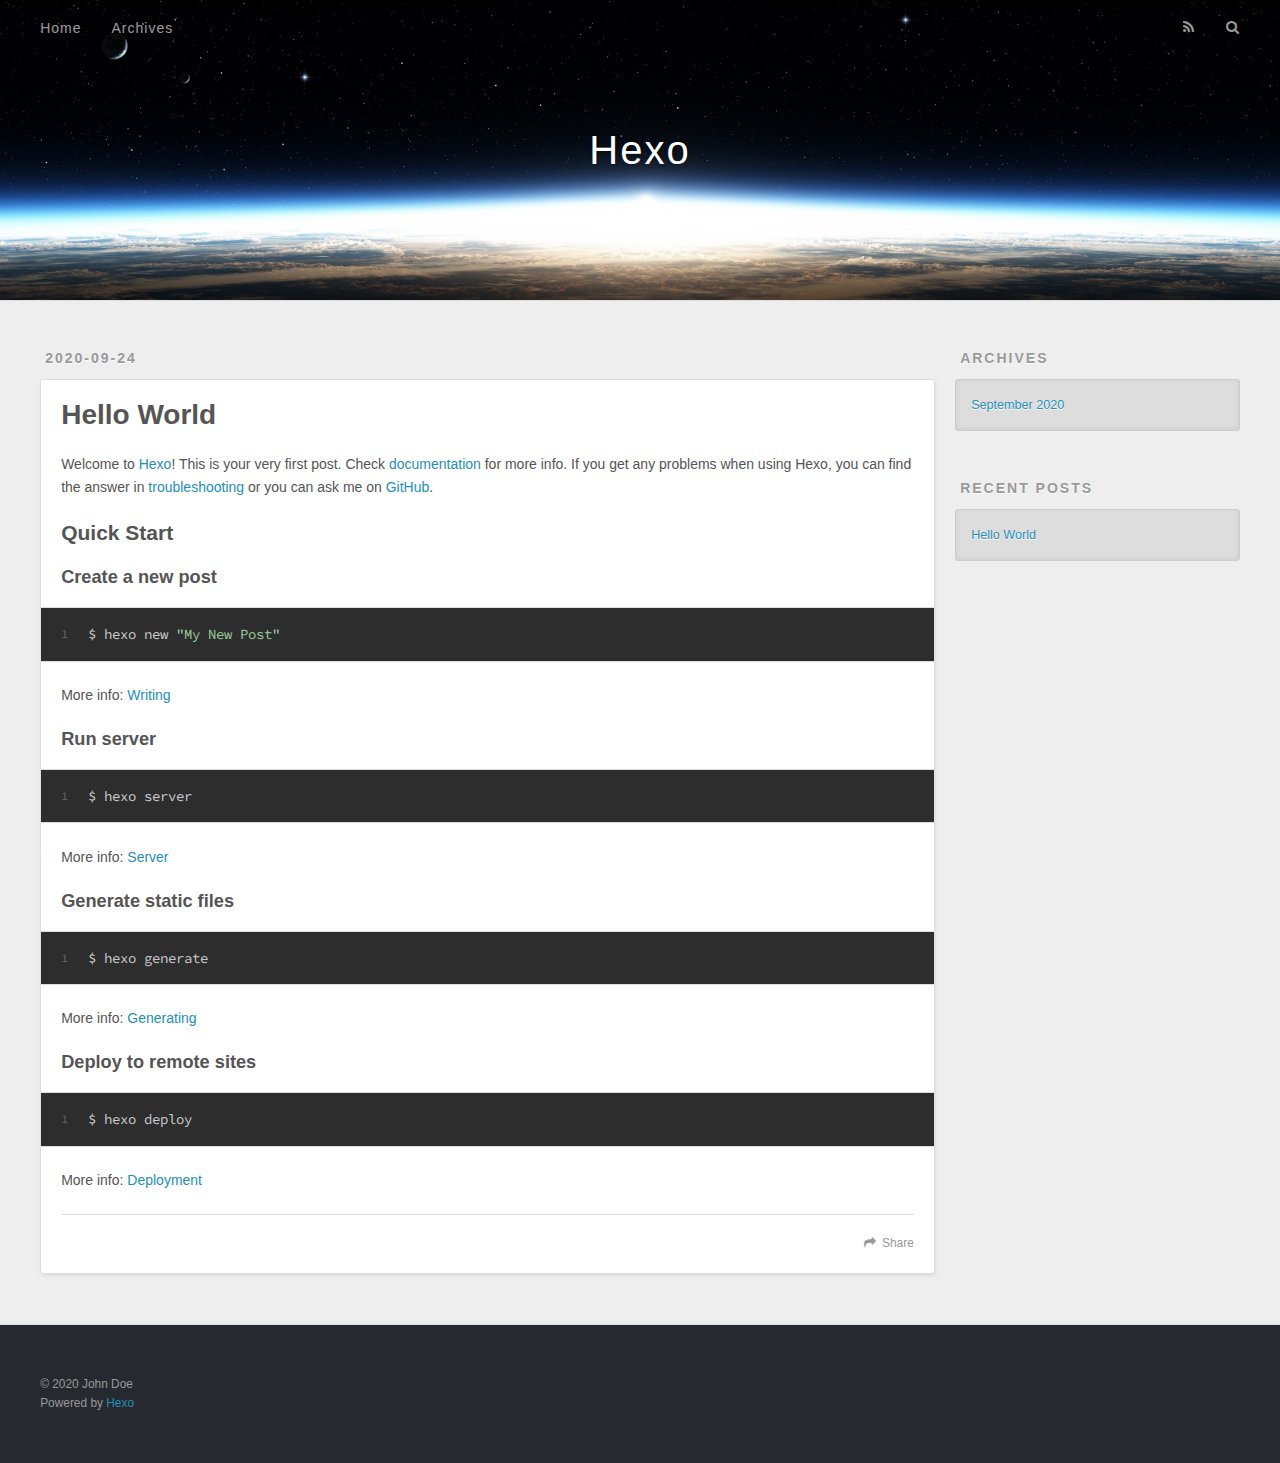
==== index.html @ 174523c9 "Site updated: 2020-09-26 10:59:19" ====
<!DOCTYPE html>
<html>
<head>
  <meta charset="utf-8">
  

  
  <title>Hexo</title>
  <meta name="viewport" content="width=device-width, initial-scale=1, maximum-scale=1">
  <meta property="og:type" content="website">
<meta property="og:title" content="Hexo">
<meta property="og:url" content="http://example.com/index.html">
<meta property="og:site_name" content="Hexo">
<meta property="og:locale" content="en_US">
<meta property="article:author" content="John Doe">
<meta name="twitter:card" content="summary">
  
    <link rel="alternate" href="/atom.xml" title="Hexo" type="application/atom+xml">
  
  
    <link rel="icon" href="/favicon.png">
  
  
    <link href="//fonts.googleapis.com/css?family=Source+Code+Pro" rel="stylesheet" type="text/css">
  
  
<link rel="stylesheet" href="/css/style.css">

<meta name="generator" content="Hexo 5.2.0"></head>

<body>
  <div id="container">
    <div id="wrap">
      <header id="header">
  <div id="banner"></div>
  <div id="header-outer" class="outer">
    <div id="header-title" class="inner">
      <h1 id="logo-wrap">
        <a href="/" id="logo">Hexo</a>
      </h1>
      
    </div>
    <div id="header-inner" class="inner">
      <nav id="main-nav">
        <a id="main-nav-toggle" class="nav-icon"></a>
        
          <a class="main-nav-link" href="/">Home</a>
        
          <a class="main-nav-link" href="/archives">Archives</a>
        
      </nav>
      <nav id="sub-nav">
        
          <a id="nav-rss-link" class="nav-icon" href="/atom.xml" title="RSS Feed"></a>
        
        <a id="nav-search-btn" class="nav-icon" title="Search"></a>
      </nav>
      <div id="search-form-wrap">
        <form action="//google.com/search" method="get" accept-charset="UTF-8" class="search-form"><input type="search" name="q" class="search-form-input" placeholder="Search"><button type="submit" class="search-form-submit">&#xF002;</button><input type="hidden" name="sitesearch" value="http://example.com"></form>
      </div>
    </div>
  </div>
</header>
      <div class="outer">
        <section id="main">
  
    <article id="post-hello-world" class="article article-type-post" itemscope itemprop="blogPost">
  <div class="article-meta">
    <a href="/2020/09/24/hello-world/" class="article-date">
  <time datetime="2020-09-24T14:03:22.562Z" itemprop="datePublished">2020-09-24</time>
</a>
    
  </div>
  <div class="article-inner">
    
    
      <header class="article-header">
        
  
    <h1 itemprop="name">
      <a class="article-title" href="/2020/09/24/hello-world/">Hello World</a>
    </h1>
  

      </header>
    
    <div class="article-entry" itemprop="articleBody">
      
        <p>Welcome to <a target="_blank" rel="noopener" href="https://hexo.io/">Hexo</a>! This is your very first post. Check <a target="_blank" rel="noopener" href="https://hexo.io/docs/">documentation</a> for more info. If you get any problems when using Hexo, you can find the answer in <a target="_blank" rel="noopener" href="https://hexo.io/docs/troubleshooting.html">troubleshooting</a> or you can ask me on <a target="_blank" rel="noopener" href="https://github.com/hexojs/hexo/issues">GitHub</a>.</p>
<h2 id="Quick-Start"><a href="#Quick-Start" class="headerlink" title="Quick Start"></a>Quick Start</h2><h3 id="Create-a-new-post"><a href="#Create-a-new-post" class="headerlink" title="Create a new post"></a>Create a new post</h3><figure class="highlight bash"><table><tr><td class="gutter"><pre><span class="line">1</span><br></pre></td><td class="code"><pre><span class="line">$ hexo new <span class="string">&quot;My New Post&quot;</span></span><br></pre></td></tr></table></figure>

<p>More info: <a target="_blank" rel="noopener" href="https://hexo.io/docs/writing.html">Writing</a></p>
<h3 id="Run-server"><a href="#Run-server" class="headerlink" title="Run server"></a>Run server</h3><figure class="highlight bash"><table><tr><td class="gutter"><pre><span class="line">1</span><br></pre></td><td class="code"><pre><span class="line">$ hexo server</span><br></pre></td></tr></table></figure>

<p>More info: <a target="_blank" rel="noopener" href="https://hexo.io/docs/server.html">Server</a></p>
<h3 id="Generate-static-files"><a href="#Generate-static-files" class="headerlink" title="Generate static files"></a>Generate static files</h3><figure class="highlight bash"><table><tr><td class="gutter"><pre><span class="line">1</span><br></pre></td><td class="code"><pre><span class="line">$ hexo generate</span><br></pre></td></tr></table></figure>

<p>More info: <a target="_blank" rel="noopener" href="https://hexo.io/docs/generating.html">Generating</a></p>
<h3 id="Deploy-to-remote-sites"><a href="#Deploy-to-remote-sites" class="headerlink" title="Deploy to remote sites"></a>Deploy to remote sites</h3><figure class="highlight bash"><table><tr><td class="gutter"><pre><span class="line">1</span><br></pre></td><td class="code"><pre><span class="line">$ hexo deploy</span><br></pre></td></tr></table></figure>

<p>More info: <a target="_blank" rel="noopener" href="https://hexo.io/docs/one-command-deployment.html">Deployment</a></p>

      
    </div>
    <footer class="article-footer">
      <a data-url="http://example.com/2020/09/24/hello-world/" data-id="ckfgw5ecb0000yi2o31gf61xn" class="article-share-link">Share</a>
      
      
    </footer>
  </div>
  
</article>


  


</section>
        
          <aside id="sidebar">
  
    

  
    

  
    
  
    
  <div class="widget-wrap">
    <h3 class="widget-title">Archives</h3>
    <div class="widget">
      <ul class="archive-list"><li class="archive-list-item"><a class="archive-list-link" href="/archives/2020/09/">September 2020</a></li></ul>
    </div>
  </div>


  
    
  <div class="widget-wrap">
    <h3 class="widget-title">Recent Posts</h3>
    <div class="widget">
      <ul>
        
          <li>
            <a href="/2020/09/24/hello-world/">Hello World</a>
          </li>
        
      </ul>
    </div>
  </div>

  
</aside>
        
      </div>
      <footer id="footer">
  
  <div class="outer">
    <div id="footer-info" class="inner">
      &copy; 2020 John Doe<br>
      Powered by <a href="http://hexo.io/" target="_blank">Hexo</a>
    </div>
  </div>
</footer>
    </div>
    <nav id="mobile-nav">
  
    <a href="/" class="mobile-nav-link">Home</a>
  
    <a href="/archives" class="mobile-nav-link">Archives</a>
  
</nav>
    

<script src="//ajax.googleapis.com/ajax/libs/jquery/2.0.3/jquery.min.js"></script>


  
<link rel="stylesheet" href="/fancybox/jquery.fancybox.css">

  
<script src="/fancybox/jquery.fancybox.pack.js"></script>




<script src="/js/script.js"></script>




  </div>
</body>
</html>
---- css/style.css ----
body {
  width: 100%;
}
body:before,
body:after {
  content: "";
  display: table;
}
body:after {
  clear: both;
}
html,
body,
div,
span,
applet,
object,
iframe,
h1,
h2,
h3,
h4,
h5,
h6,
p,
blockquote,
pre,
a,
abbr,
acronym,
address,
big,
cite,
code,
del,
dfn,
em,
img,
ins,
kbd,
q,
s,
samp,
small,
strike,
strong,
sub,
sup,
tt,
var,
dl,
dt,
dd,
ol,
ul,
li,
fieldset,
form,
label,
legend,
table,
caption,
tbody,
tfoot,
thead,
tr,
th,
td {
  margin: 0;
  padding: 0;
  border: 0;
  outline: 0;
  font-weight: inherit;
  font-style: inherit;
  font-family: inherit;
  font-size: 100%;
  vertical-align: baseline;
}
body {
  line-height: 1;
  color: #000;
  background: #fff;
}
ol,
ul {
  list-style: none;
}
table {
  border-collapse: separate;
  border-spacing: 0;
  vertical-align: middle;
}
caption,
th,
td {
  text-align: left;
  font-weight: normal;
  vertical-align: middle;
}
a img {
  border: none;
}
input,
button {
  margin: 0;
  padding: 0;
}
input::-moz-focus-inner,
button::-moz-focus-inner {
  border: 0;
  padding: 0;
}
@font-face {
  font-family: FontAwesome;
  font-style: normal;
  font-weight: normal;
  src: url("fonts/fontawesome-webfont.eot?v=#4.0.3");
  src: url("fonts/fontawesome-webfont.eot?#iefix&v=#4.0.3") format("embedded-opentype"), url("fonts/fontawesome-webfont.woff?v=#4.0.3") format("woff"), url("fonts/fontawesome-webfont.ttf?v=#4.0.3") format("truetype"), url("fonts/fontawesome-webfont.svg#fontawesomeregular?v=#4.0.3") format("svg");
}
html,
body,
#container {
  height: 100%;
}
body {
  background: #eee;
  font: 14px -apple-system, BlinkMacSystemFont, "Segoe UI", "Roboto", "Oxygen", "Ubuntu", "Cantarell", "Fira Sans", "Droid Sans", "Helvetica Neue", sans-serif;
  -webkit-text-size-adjust: 100%;
}
.outer {
  max-width: 1220px;
  margin: 0 auto;
  padding: 0 20px;
}
.outer:before,
.outer:after {
  content: "";
  display: table;
}
.outer:after {
  clear: both;
}
.inner {
  display: inline;
  float: left;
  width: 98.33333333333333%;
  margin: 0 0.833333333333333%;
}
.left,
.alignleft {
  float: left;
}
.right,
.alignright {
  float: right;
}
.clear {
  clear: both;
}
#container {
  position: relative;
}
.mobile-nav-on {
  overflow: hidden;
}
#wrap {
  height: 100%;
  width: 100%;
  position: absolute;
  top: 0;
  left: 0;
  -webkit-transition: 0.2s ease-out;
  -moz-transition: 0.2s ease-out;
  -ms-transition: 0.2s ease-out;
  transition: 0.2s ease-out;
  z-index: 1;
  background: #eee;
}
.mobile-nav-on #wrap {
  left: 280px;
}
@media screen and (min-width: 768px) {
  #main {
    display: inline;
    float: left;
    width: 73.33333333333333%;
    margin: 0 0.833333333333333%;
  }
}
.article-date,
.article-category-link,
.archive-year,
.widget-title {
  text-decoration: none;
  text-transform: uppercase;
  letter-spacing: 2px;
  color: #999;
  margin-bottom: 1em;
  margin-left: 5px;
  line-height: 1em;
  text-shadow: 0 1px #fff;
  font-weight: bold;
}
.article-inner,
.archive-article-inner {
  background: #fff;
  -webkit-box-shadow: 1px 2px 3px #ddd;
  box-shadow: 1px 2px 3px #ddd;
  border: 1px solid #ddd;
  border-radius: 3px;
}
.article-entry h1,
.widget h1 {
  font-size: 2em;
}
.article-entry h2,
.widget h2 {
  font-size: 1.5em;
}
.article-entry h3,
.widget h3 {
  font-size: 1.3em;
}
.article-entry h4,
.widget h4 {
  font-size: 1.2em;
}
.article-entry h5,
.widget h5 {
  font-size: 1em;
}
.article-entry h6,
.widget h6 {
  font-size: 1em;
  color: #999;
}
.article-entry hr,
.widget hr {
  border: 1px dashed #ddd;
}
.article-entry strong,
.widget strong {
  font-weight: bold;
}
.article-entry em,
.widget em,
.article-entry cite,
.widget cite {
  font-style: italic;
}
.article-entry sup,
.widget sup,
.article-entry sub,
.widget sub {
  font-size: 0.75em;
  line-height: 0;
  position: relative;
  vertical-align: baseline;
}
.article-entry sup,
.widget sup {
  top: -0.5em;
}
.article-entry sub,
.widget sub {
  bottom: -0.2em;
}
.article-entry small,
.widget small {
  font-size: 0.85em;
}
.article-entry acronym,
.widget acronym,
.article-entry abbr,
.widget abbr {
  border-bottom: 1px dotted;
}
.article-entry ul,
.widget ul,
.article-entry ol,
.widget ol,
.article-entry dl,
.widget dl {
  margin: 0 20px;
  line-height: 1.6em;
}
.article-entry ul ul,
.widget ul ul,
.article-entry ol ul,
.widget ol ul,
.article-entry ul ol,
.widget ul ol,
.article-entry ol ol,
.widget ol ol {
  margin-top: 0;
  margin-bottom: 0;
}
.article-entry ul,
.widget ul {
  list-style: disc;
}
.article-entry ol,
.widget ol {
  list-style: decimal;
}
.article-entry dt,
.widget dt {
  font-weight: bold;
}
#header {
  height: 300px;
  position: relative;
  border-bottom: 1px solid #ddd;
}
#header:before,
#header:after {
  content: "";
  position: absolute;
  left: 0;
  right: 0;
  height: 40px;
}
#header:before {
  top: 0;
  background: -webkit-linear-gradient(rgba(0,0,0,0.2), transparent);
  background: -moz-linear-gradient(rgba(0,0,0,0.2), transparent);
  background: -ms-linear-gradient(rgba(0,0,0,0.2), transparent);
  background: linear-gradient(rgba(0,0,0,0.2), transparent);
}
#header:after {
  bottom: 0;
  background: -webkit-linear-gradient(transparent, rgba(0,0,0,0.2));
  background: -moz-linear-gradient(transparent, rgba(0,0,0,0.2));
  background: -ms-linear-gradient(transparent, rgba(0,0,0,0.2));
  background: linear-gradient(transparent, rgba(0,0,0,0.2));
}
#header-outer {
  height: 100%;
  position: relative;
}
#header-inner {
  position: relative;
  overflow: hidden;
}
#banner {
  position: absolute;
  top: 0;
  left: 0;
  width: 100%;
  height: 100%;
  background: url("images/banner.jpg") center #000;
  -webkit-background-size: cover;
  -moz-background-size: cover;
  background-size: cover;
  z-index: -1;
}
#header-title {
  text-align: center;
  height: 40px;
  position: absolute;
  top: 50%;
  left: 0;
  margin-top: -20px;
}
#logo,
#subtitle {
  text-decoration: none;
  color: #fff;
  font-weight: 300;
  text-shadow: 0 1px 4px rgba(0,0,0,0.3);
}
#logo {
  font-size: 40px;
  line-height: 40px;
  letter-spacing: 2px;
}
#subtitle {
  font-size: 16px;
  line-height: 16px;
  letter-spacing: 1px;
}
#subtitle-wrap {
  margin-top: 16px;
}
#main-nav {
  float: left;
  margin-left: -15px;
}
.nav-icon,
.main-nav-link {
  float: left;
  color: #fff;
  opacity: 0.6;
  text-decoration: none;
  text-shadow: 0 1px rgba(0,0,0,0.2);
  -webkit-transition: opacity 0.2s;
  -moz-transition: opacity 0.2s;
  -ms-transition: opacity 0.2s;
  transition: opacity 0.2s;
  display: block;
  padding: 20px 15px;
}
.nav-icon:hover,
.main-nav-link:hover {
  opacity: 1;
}
.nav-icon {
  font-family: FontAwesome;
  text-align: center;
  font-size: 14px;
  width: 14px;
  height: 14px;
  padding: 20px 15px;
  position: relative;
  cursor: pointer;
}
.main-nav-link {
  font-weight: 300;
  letter-spacing: 1px;
}
@media screen and (max-width: 479px) {
  .main-nav-link {
    display: none;
  }
}
#main-nav-toggle {
  display: none;
}
#main-nav-toggle:before {
  content: "\f0c9";
}
@media screen and (max-width: 479px) {
  #main-nav-toggle {
    display: block;
  }
}
#sub-nav {
  float: right;
  margin-right: -15px;
}
#nav-rss-link:before {
  content: "\f09e";
}
#nav-search-btn:before {
  content: "\f002";
}
#search-form-wrap {
  position: absolute;
  top: 15px;
  width: 150px;
  height: 30px;
  right: -150px;
  opacity: 0;
  -webkit-transition: 0.2s ease-out;
  -moz-transition: 0.2s ease-out;
  -ms-transition: 0.2s ease-out;
  transition: 0.2s ease-out;
}
#search-form-wrap.on {
  opacity: 1;
  right: 0;
}
@media screen and (max-width: 479px) {
  #search-form-wrap {
    width: 100%;
    right: -100%;
  }
}
.search-form {
  position: absolute;
  top: 0;
  left: 0;
  right: 0;
  background: #fff;
  padding: 5px 15px;
  border-radius: 15px;
  -webkit-box-shadow: 0 0 10px rgba(0,0,0,0.3);
  box-shadow: 0 0 10px rgba(0,0,0,0.3);
}
.search-form-input {
  border: none;
  background: none;
  color: #555;
  width: 100%;
  font: 13px -apple-system, BlinkMacSystemFont, "Segoe UI", "Roboto", "Oxygen", "Ubuntu", "Cantarell", "Fira Sans", "Droid Sans", "Helvetica Neue", sans-serif;
  outline: none;
}
.search-form-input::-webkit-search-results-decoration,
.search-form-input::-webkit-search-cancel-button {
  -webkit-appearance: none;
}
.search-form-submit {
  position: absolute;
  top: 50%;
  right: 10px;
  margin-top: -7px;
  font: 13px FontAwesome;
  border: none;
  background: none;
  color: #bbb;
  cursor: pointer;
}
.search-form-submit:hover,
.search-form-submit:focus {
  color: #777;
}
.article {
  margin: 50px 0;
}
.article-inner {
  overflow: hidden;
}
.article-meta:before,
.article-meta:after {
  content: "";
  display: table;
}
.article-meta:after {
  clear: both;
}
.article-date {
  float: left;
}
.article-category {
  float: left;
  line-height: 1em;
  color: #ccc;
  text-shadow: 0 1px #fff;
  margin-left: 8px;
}
.article-category:before {
  content: "\2022";
}
.article-category-link {
  margin: 0 12px 1em;
}
.article-header {
  padding: 20px 20px 0;
}
.article-title {
  text-decoration: none;
  font-size: 2em;
  font-weight: bold;
  color: #555;
  line-height: 1.1em;
  -webkit-transition: color 0.2s;
  -moz-transition: color 0.2s;
  -ms-transition: color 0.2s;
  transition: color 0.2s;
}
a.article-title:hover {
  color: #258fb8;
}
.article-entry {
  color: #555;
  padding: 0 20px;
}
.article-entry:before,
.article-entry:after {
  content: "";
  display: table;
}
.article-entry:after {
  clear: both;
}
.article-entry p,
.article-entry table {
  line-height: 1.6em;
  margin: 1.6em 0;
}
.article-entry h1,
.article-entry h2,
.article-entry h3,
.article-entry h4,
.article-entry h5,
.article-entry h6 {
  font-weight: bold;
}
.article-entry h1,
.article-entry h2,
.article-entry h3,
.article-entry h4,
.article-entry h5,
.article-entry h6 {
  line-height: 1.1em;
  margin: 1.1em 0;
}
.article-entry a {
  color: #258fb8;
  text-decoration: none;
}
.article-entry a:hover {
  text-decoration: underline;
}
.article-entry ul,
.article-entry ol,
.article-entry dl {
  margin-top: 1.6em;
  margin-bottom: 1.6em;
}
.article-entry img,
.article-entry video {
  max-width: 100%;
  height: auto;
  display: block;
  margin: auto;
}
.article-entry iframe {
  border: none;
}
.article-entry table {
  width: 100%;
  border-collapse: collapse;
  border-spacing: 0;
}
.article-entry th {
  font-weight: bold;
  border-bottom: 3px solid #ddd;
  padding-bottom: 0.5em;
}
.article-entry td {
  border-bottom: 1px solid #ddd;
  padding: 10px 0;
}
.article-entry blockquote {
  font-family: Georgia, "Times New Roman", serif;
  font-size: 1.4em;
  margin: 1.6em 20px;
  text-align: center;
}
.article-entry blockquote footer {
  font-size: 14px;
  margin: 1.6em 0;
  font-family: -apple-system, BlinkMacSystemFont, "Segoe UI", "Roboto", "Oxygen", "Ubuntu", "Cantarell", "Fira Sans", "Droid Sans", "Helvetica Neue", sans-serif;
}
.article-entry blockquote footer cite:before {
  content: "—";
  padding: 0 0.5em;
}
.article-entry .pullquote {
  text-align: left;
  width: 45%;
  margin: 0;
}
.article-entry .pullquote.left {
  margin-left: 0.5em;
  margin-right: 1em;
}
.article-entry .pullquote.right {
  margin-right: 0.5em;
  margin-left: 1em;
}
.article-entry .caption {
  color: #999;
  display: block;
  font-size: 0.9em;
  margin-top: 0.5em;
  position: relative;
  text-align: center;
}
.article-entry .video-container {
  position: relative;
  padding-top: 56.25%;
  height: 0;
  overflow: hidden;
}
.article-entry .video-container iframe,
.article-entry .video-container object,
.article-entry .video-container embed {
  position: absolute;
  top: 0;
  left: 0;
  width: 100%;
  height: 100%;
  margin-top: 0;
}
.article-more-link a {
  display: inline-block;
  line-height: 1em;
  padding: 6px 15px;
  border-radius: 15px;
  background: #eee;
  color: #999;
  text-shadow: 0 1px #fff;
  text-decoration: none;
}
.article-more-link a:hover {
  background: #258fb8;
  color: #fff;
  text-decoration: none;
  text-shadow: 0 1px #1e7293;
}
.article-footer {
  font-size: 0.85em;
  line-height: 1.6em;
  border-top: 1px solid #ddd;
  padding-top: 1.6em;
  margin: 0 20px 20px;
}
.article-footer:before,
.article-footer:after {
  content: "";
  display: table;
}
.article-footer:after {
  clear: both;
}
.article-footer a {
  color: #999;
  text-decoration: none;
}
.article-footer a:hover {
  color: #555;
}
.article-tag-list-item {
  float: left;
  margin-right: 10px;
}
.article-tag-list-link:before {
  content: "#";
}
.article-comment-link {
  float: right;
}
.article-comment-link:before {
  content: "\f075";
  font-family: FontAwesome;
  padding-right: 8px;
}
.article-share-link {
  cursor: pointer;
  float: right;
  margin-left: 20px;
}
.article-share-link:before {
  content: "\f064";
  font-family: FontAwesome;
  padding-right: 6px;
}
#article-nav {
  position: relative;
}
#article-nav:before,
#article-nav:after {
  content: "";
  display: table;
}
#article-nav:after {
  clear: both;
}
@media screen and (min-width: 768px) {
  #article-nav {
    margin: 50px 0;
  }
  #article-nav:before {
    width: 8px;
    height: 8px;
    position: absolute;
    top: 50%;
    left: 50%;
    margin-top: -4px;
    margin-left: -4px;
    content: "";
    border-radius: 50%;
    background: #ddd;
    -webkit-box-shadow: 0 1px 2px #fff;
    box-shadow: 0 1px 2px #fff;
  }
}
.article-nav-link-wrap {
  text-decoration: none;
  text-shadow: 0 1px #fff;
  color: #999;
  -webkit-box-sizing: border-box;
  -moz-box-sizing: border-box;
  box-sizing: border-box;
  margin-top: 50px;
  text-align: center;
  display: block;
}
.article-nav-link-wrap:hover {
  color: #555;
}
@media screen and (min-width: 768px) {
  .article-nav-link-wrap {
    width: 50%;
    margin-top: 0;
  }
}
@media screen and (min-width: 768px) {
  #article-nav-newer {
    float: left;
    text-align: right;
    padding-right: 20px;
  }
}
@media screen and (min-width: 768px) {
  #article-nav-older {
    float: right;
    text-align: left;
    padding-left: 20px;
  }
}
.article-nav-caption {
  text-transform: uppercase;
  letter-spacing: 2px;
  color: #ddd;
  line-height: 1em;
  font-weight: bold;
}
#article-nav-newer .article-nav-caption {
  margin-right: -2px;
}
.article-nav-title {
  font-size: 0.85em;
  line-height: 1.6em;
  margin-top: 0.5em;
}
.article-share-box {
  position: absolute;
  display: none;
  background: #fff;
  -webkit-box-shadow: 1px 2px 10px rgba(0,0,0,0.2);
  box-shadow: 1px 2px 10px rgba(0,0,0,0.2);
  border-radius: 3px;
  margin-left: -145px;
  overflow: hidden;
  z-index: 1;
}
.article-share-box.on {
  display: block;
}
.article-share-input {
  width: 100%;
  background: none;
  -webkit-box-sizing: border-box;
  -moz-box-sizing: border-box;
  box-sizing: border-box;
  font: 14px -apple-system, BlinkMacSystemFont, "Segoe UI", "Roboto", "Oxygen", "Ubuntu", "Cantarell", "Fira Sans", "Droid Sans", "Helvetica Neue", sans-serif;
  padding: 0 15px;
  color: #555;
  outline: none;
  border: 1px solid #ddd;
  border-radius: 3px 3px 0 0;
  height: 36px;
  line-height: 36px;
}
.article-share-links {
  background: #eee;
}
.article-share-links:before,
.article-share-links:after {
  content: "";
  display: table;
}
.article-share-links:after {
  clear: both;
}
.article-share-twitter,
.article-share-facebook,
.article-share-pinterest,
.article-share-google {
  width: 50px;
  height: 36px;
  display: block;
  float: left;
  position: relative;
  color: #999;
  text-shadow: 0 1px #fff;
}
.article-share-twitter:before,
.article-share-facebook:before,
.article-share-pinterest:before,
.article-share-google:before {
  font-size: 20px;
  font-family: FontAwesome;
  width: 20px;
  height: 20px;
  position: absolute;
  top: 50%;
  left: 50%;
  margin-top: -10px;
  margin-left: -10px;
  text-align: center;
}
.article-share-twitter:hover,
.article-share-facebook:hover,
.article-share-pinterest:hover,
.article-share-google:hover {
  color: #fff;
}
.article-share-twitter:before {
  content: "\f099";
}
.article-share-twitter:hover {
  background: #00aced;
  text-shadow: 0 1px #008abe;
}
.article-share-facebook:before {
  content: "\f09a";
}
.article-share-facebook:hover {
  background: #3b5998;
  text-shadow: 0 1px #2f477a;
}
.article-share-pinterest:before {
  content: "\f0d2";
}
.article-share-pinterest:hover {
  background: #cb2027;
  text-shadow: 0 1px #a21a1f;
}
.article-share-google:before {
  content: "\f0d5";
}
.article-share-google:hover {
  background: #dd4b39;
  text-shadow: 0 1px #be3221;
}
.article-gallery {
  background: #000;
  position: relative;
}
.article-gallery-photos {
  position: relative;
  overflow: hidden;
}
.article-gallery-img {
  display: none;
  max-width: 100%;
}
.article-gallery-img:first-child {
  display: block;
}
.article-gallery-img.loaded {
  position: absolute;
  display: block;
}
.article-gallery-img img {
  display: block;
  max-width: 100%;
  margin: 0 auto;
}
#comments {
  background: #fff;
  -webkit-box-shadow: 1px 2px 3px #ddd;
  box-shadow: 1px 2px 3px #ddd;
  padding: 20px;
  border: 1px solid #ddd;
  border-radius: 3px;
  margin: 50px 0;
}
#comments a {
  color: #258fb8;
}
.archives-wrap {
  margin: 50px 0;
}
.archives:before,
.archives:after {
  content: "";
  display: table;
}
.archives:after {
  clear: both;
}
.archive-year-wrap {
  margin-bottom: 1em;
}
.archives {
  -webkit-column-gap: 10px;
  -moz-column-gap: 10px;
  column-gap: 10px;
}
@media screen and (min-width: 480px) and (max-width: 767px) {
  .archives {
    -webkit-column-count: 2;
    -moz-column-count: 2;
    column-count: 2;
  }
}
@media screen and (min-width: 768px) {
  .archives {
    -webkit-column-count: 3;
    -moz-column-count: 3;
    column-count: 3;
  }
}
.archive-article {
  -webkit-column-break-inside: avoid;
  page-break-inside: avoid;
  overflow: hidden;
  break-inside: avoid-column;
}
.archive-article-inner {
  padding: 10px;
  margin-bottom: 15px;
}
.archive-article-title {
  text-decoration: none;
  font-weight: bold;
  color: #555;
  -webkit-transition: color 0.2s;
  -moz-transition: color 0.2s;
  -ms-transition: color 0.2s;
  transition: color 0.2s;
  line-height: 1.6em;
}
.archive-article-title:hover {
  color: #258fb8;
}
.archive-article-footer {
  margin-top: 1em;
}
.archive-article-date {
  color: #999;
  text-decoration: none;
  font-size: 0.85em;
  line-height: 1em;
  margin-bottom: 0.5em;
  display: block;
}
#page-nav {
  margin: 50px auto;
  background: #fff;
  -webkit-box-shadow: 1px 2px 3px #ddd;
  box-shadow: 1px 2px 3px #ddd;
  border: 1px solid #ddd;
  border-radius: 3px;
  text-align: center;
  color: #999;
  overflow: hidden;
}
#page-nav:before,
#page-nav:after {
  content: "";
  display: table;
}
#page-nav:after {
  clear: both;
}
#page-nav a,
#page-nav span {
  padding: 10px 20px;
  line-height: 1;
  height: 2ex;
}
#page-nav a {
  color: #999;
  text-decoration: none;
}
#page-nav a:hover {
  background: #999;
  color: #fff;
}
#page-nav .prev {
  float: left;
}
#page-nav .next {
  float: right;
}
#page-nav .page-number {
  display: inline-block;
}
@media screen and (max-width: 479px) {
  #page-nav .page-number {
    display: none;
  }
}
#page-nav .current {
  color: #555;
  font-weight: bold;
}
#page-nav .space {
  color: #ddd;
}
#footer {
  background: #262a30;
  padding: 50px 0;
  border-top: 1px solid #ddd;
  color: #999;
}
#footer a {
  color: #258fb8;
  text-decoration: none;
}
#footer a:hover {
  text-decoration: underline;
}
#footer-info {
  line-height: 1.6em;
  font-size: 0.85em;
}
.article-entry pre,
.article-entry .highlight {
  background: #2d2d2d;
  margin: 0 -20px;
  padding: 15px 20px;
  border-style: solid;
  border-color: #ddd;
  border-width: 1px 0;
  overflow: auto;
  color: #ccc;
  line-height: 22.400000000000002px;
}
.article-entry .highlight .gutter pre,
.article-entry .gist .gist-file .gist-data .line-numbers {
  color: #666;
  font-size: 0.85em;
}
.article-entry pre,
.article-entry code {
  font-family: "Source Code Pro", Consolas, Monaco, Menlo, Consolas, monospace;
}
.article-entry code {
  background: #eee;
  text-shadow: 0 1px #fff;
  padding: 0 0.3em;
}
.article-entry pre code {
  background: none;
  text-shadow: none;
  padding: 0;
}
.article-entry .highlight pre {
  border: none;
  margin: 0;
  padding: 0;
}
.article-entry .highlight table {
  margin: 0;
  width: auto;
}
.article-entry .highlight td {
  border: none;
  padding: 0;
}
.article-entry .highlight figcaption {
  font-size: 0.85em;
  color: #999;
  line-height: 1em;
  margin-bottom: 1em;
}
.article-entry .highlight figcaption:before,
.article-entry .highlight figcaption:after {
  content: "";
  display: table;
}
.article-entry .highlight figcaption:after {
  clear: both;
}
.article-entry .highlight figcaption a {
  float: right;
}
.article-entry .highlight .gutter pre {
  text-align: right;
  padding-right: 20px;
}
.article-entry .highlight .line {
  height: 22.400000000000002px;
}
.article-entry .highlight .line.marked {
  background: #515151;
}
.article-entry .gist {
  margin: 0 -20px;
  border-style: solid;
  border-color: #ddd;
  border-width: 1px 0;
  background: #2d2d2d;
  padding: 15px 20px 15px 0;
}
.article-entry .gist .gist-file {
  border: none;
  font-family: "Source Code Pro", Consolas, Monaco, Menlo, Consolas, monospace;
  margin: 0;
}
.article-entry .gist .gist-file .gist-data {
  background: none;
  border: none;
}
.article-entry .gist .gist-file .gist-data .line-numbers {
  background: none;
  border: none;
  padding: 0 20px 0 0;
}
.article-entry .gist .gist-file .gist-data .line-data {
  padding: 0 !important;
}
.article-entry .gist .gist-file .highlight {
  margin: 0;
  padding: 0;
  border: none;
}
.article-entry .gist .gist-file .gist-meta {
  background: #2d2d2d;
  color: #999;
  font: 0.85em -apple-system, BlinkMacSystemFont, "Segoe UI", "Roboto", "Oxygen", "Ubuntu", "Cantarell", "Fira Sans", "Droid Sans", "Helvetica Neue", sans-serif;
  text-shadow: 0 0;
  padding: 0;
  margin-top: 1em;
  margin-left: 20px;
}
.article-entry .gist .gist-file .gist-meta a {
  color: #258fb8;
  font-weight: normal;
}
.article-entry .gist .gist-file .gist-meta a:hover {
  text-decoration: underline;
}
pre .comment,
pre .title {
  color: #999;
}
pre .variable,
pre .attribute,
pre .tag,
pre .regexp,
pre .ruby .constant,
pre .xml .tag .title,
pre .xml .pi,
pre .xml .doctype,
pre .html .doctype,
pre .css .id,
pre .css .class,
pre .css .pseudo {
  color: #f2777a;
}
pre .number,
pre .preprocessor,
pre .built_in,
pre .literal,
pre .params,
pre .constant {
  color: #f99157;
}
pre .class,
pre .ruby .class .title,
pre .css .rules .attribute {
  color: #9c9;
}
pre .string,
pre .value,
pre .inheritance,
pre .header,
pre .ruby .symbol,
pre .xml .cdata {
  color: #9c9;
}
pre .css .hexcolor {
  color: #6cc;
}
pre .function,
pre .python .decorator,
pre .python .title,
pre .ruby .function .title,
pre .ruby .title .keyword,
pre .perl .sub,
pre .javascript .title,
pre .coffeescript .title {
  color: #69c;
}
pre .keyword,
pre .javascript .function {
  color: #c9c;
}
@media screen and (max-width: 479px) {
  #mobile-nav {
    position: absolute;
    top: 0;
    left: 0;
    width: 280px;
    height: 100%;
    background: #191919;
    border-right: 1px solid #fff;
  }
}
@media screen and (max-width: 479px) {
  .mobile-nav-link {
    display: block;
    color: #999;
    text-decoration: none;
    padding: 15px 20px;
    font-weight: bold;
  }
  .mobile-nav-link:hover {
    color: #fff;
  }
}
@media screen and (min-width: 768px) {
  #sidebar {
    display: inline;
    float: left;
    width: 23.333333333333332%;
    margin: 0 0.833333333333333%;
  }
}
.widget-wrap {
  margin: 50px 0;
}
.widget {
  color: #777;
  text-shadow: 0 1px #fff;
  background: #ddd;
  -webkit-box-shadow: 0 -1px 4px #ccc inset;
  box-shadow: 0 -1px 4px #ccc inset;
  border: 1px solid #ccc;
  padding: 15px;
  border-radius: 3px;
}
.widget a {
  color: #258fb8;
  text-decoration: none;
}
.widget a:hover {
  text-decoration: underline;
}
.widget ul ul,
.widget ol ul,
.widget dl ul,
.widget ul ol,
.widget ol ol,
.widget dl ol,
.widget ul dl,
.widget ol dl,
.widget dl dl {
  margin-left: 15px;
  list-style: disc;
}
.widget {
  line-height: 1.6em;
  word-wrap: break-word;
  font-size: 0.9em;
}
.widget ul,
.widget ol {
  list-style: none;
  margin: 0;
}
.widget ul ul,
.widget ol ul,
.widget ul ol,
.widget ol ol {
  margin: 0 20px;
}
.widget ul ul,
.widget ol ul {
  list-style: disc;
}
.widget ul ol,
.widget ol ol {
  list-style: decimal;
}
.category-list-count,
.tag-list-count,
.archive-list-count {
  padding-left: 5px;
  color: #999;
  font-size: 0.85em;
}
.category-list-count:before,
.tag-list-count:before,
.archive-list-count:before {
  content: "(";
}
.category-list-count:after,
.tag-list-count:after,
.archive-list-count:after {
  content: ")";
}
.tagcloud a {
  margin-right: 5px;
  display: inline-block;
}
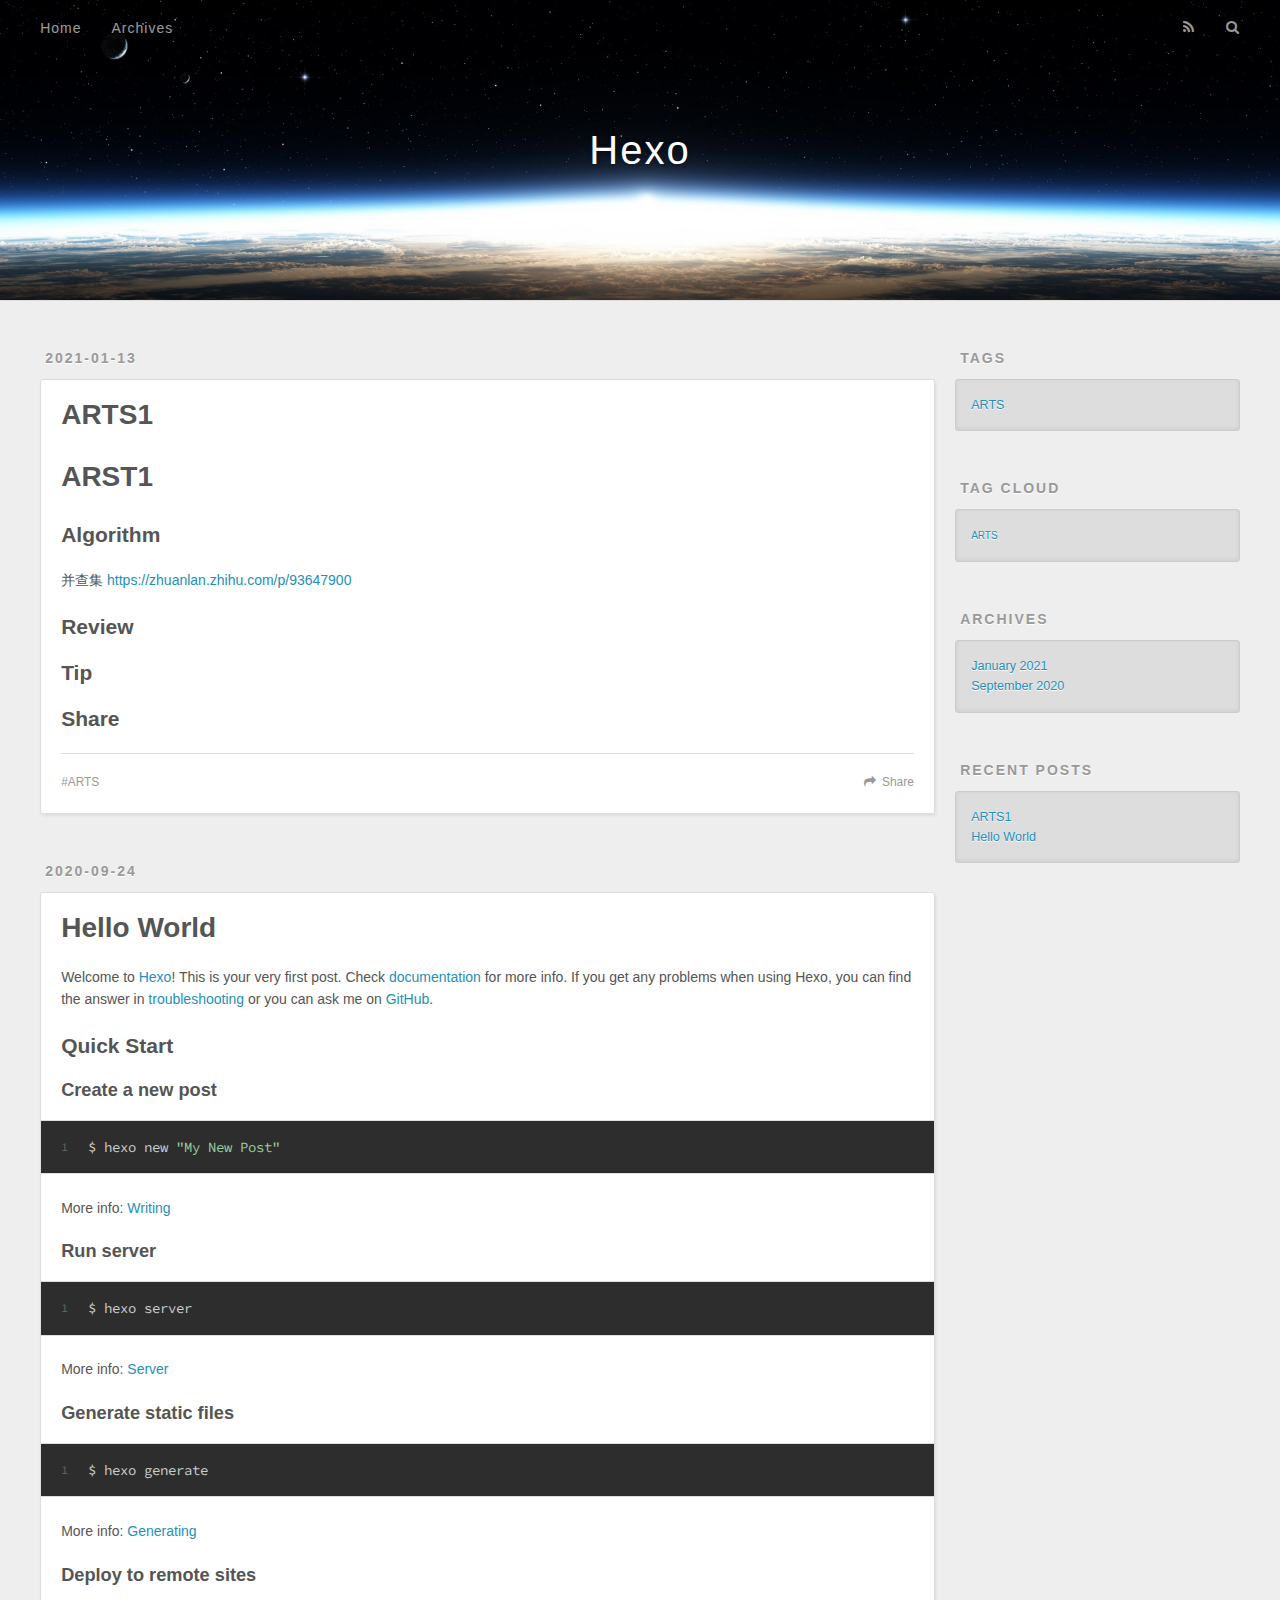
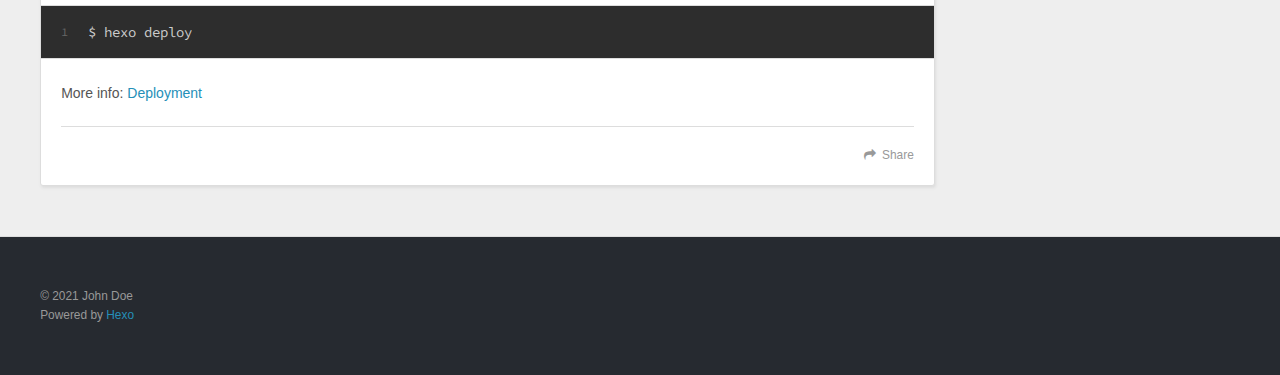
==== commit f011f659: "Site updated: 2021-01-13 21:52:48" ====
--- a/index.html
+++ b/index.html
@@ -64,6 +64,45 @@
       <div class="outer">
         <section id="main">
   
+    <article id="post-ARTS" class="article article-type-post" itemscope itemprop="blogPost">
+  <div class="article-meta">
+    <a href="/2021/01/13/ARTS/" class="article-date">
+  <time datetime="2021-01-13T13:39:32.000Z" itemprop="datePublished">2021-01-13</time>
+</a>
+    
+  </div>
+  <div class="article-inner">
+    
+    
+      <header class="article-header">
+        
+  
+    <h1 itemprop="name">
+      <a class="article-title" href="/2021/01/13/ARTS/">ARTS1</a>
+    </h1>
+  
+
+      </header>
+    
+    <div class="article-entry" itemprop="articleBody">
+      
+        <h1 id="ARST1"><a href="#ARST1" class="headerlink" title="ARST1"></a>ARST1</h1><h2 id="Algorithm"><a href="#Algorithm" class="headerlink" title="Algorithm"></a>Algorithm</h2><p>并查集 <a target="_blank" rel="noopener" href="https://zhuanlan.zhihu.com/p/93647900">https://zhuanlan.zhihu.com/p/93647900</a></p>
+<h2 id="Review"><a href="#Review" class="headerlink" title="Review"></a>Review</h2><h2 id="Tip"><a href="#Tip" class="headerlink" title="Tip"></a>Tip</h2><h2 id="Share"><a href="#Share" class="headerlink" title="Share"></a>Share</h2>
+      
+    </div>
+    <footer class="article-footer">
+      <a data-url="http://example.com/2021/01/13/ARTS/" data-id="ckjvheyal0000l32o58lacu98" class="article-share-link">Share</a>
+      
+      
+  <ul class="article-tag-list" itemprop="keywords"><li class="article-tag-list-item"><a class="article-tag-list-link" href="/tags/ARTS/" rel="tag">ARTS</a></li></ul>
+
+    </footer>
+  </div>
+  
+</article>
+
+
+  
     <article id="post-hello-world" class="article article-type-post" itemscope itemprop="blogPost">
   <div class="article-meta">
     <a href="/2020/09/24/hello-world/" class="article-date">
@@ -123,15 +162,29 @@
 
   
     
-
-  
-    
+  <div class="widget-wrap">
+    <h3 class="widget-title">Tags</h3>
+    <div class="widget">
+      <ul class="tag-list" itemprop="keywords"><li class="tag-list-item"><a class="tag-list-link" href="/tags/ARTS/" rel="tag">ARTS</a></li></ul>
+    </div>
+  </div>
+
+
+  
+    
+  <div class="widget-wrap">
+    <h3 class="widget-title">Tag Cloud</h3>
+    <div class="widget tagcloud">
+      <a href="/tags/ARTS/" style="font-size: 10px;">ARTS</a>
+    </div>
+  </div>
+
   
     
   <div class="widget-wrap">
     <h3 class="widget-title">Archives</h3>
     <div class="widget">
-      <ul class="archive-list"><li class="archive-list-item"><a class="archive-list-link" href="/archives/2020/09/">September 2020</a></li></ul>
+      <ul class="archive-list"><li class="archive-list-item"><a class="archive-list-link" href="/archives/2021/01/">January 2021</a></li><li class="archive-list-item"><a class="archive-list-link" href="/archives/2020/09/">September 2020</a></li></ul>
     </div>
   </div>
 
@@ -144,6 +197,10 @@
       <ul>
         
           <li>
+            <a href="/2021/01/13/ARTS/">ARTS1</a>
+          </li>
+        
+          <li>
             <a href="/2020/09/24/hello-world/">Hello World</a>
           </li>
         
@@ -159,7 +216,7 @@
   
   <div class="outer">
     <div id="footer-info" class="inner">
-      &copy; 2020 John Doe<br>
+      &copy; 2021 John Doe<br>
       Powered by <a href="http://hexo.io/" target="_blank">Hexo</a>
     </div>
   </div>
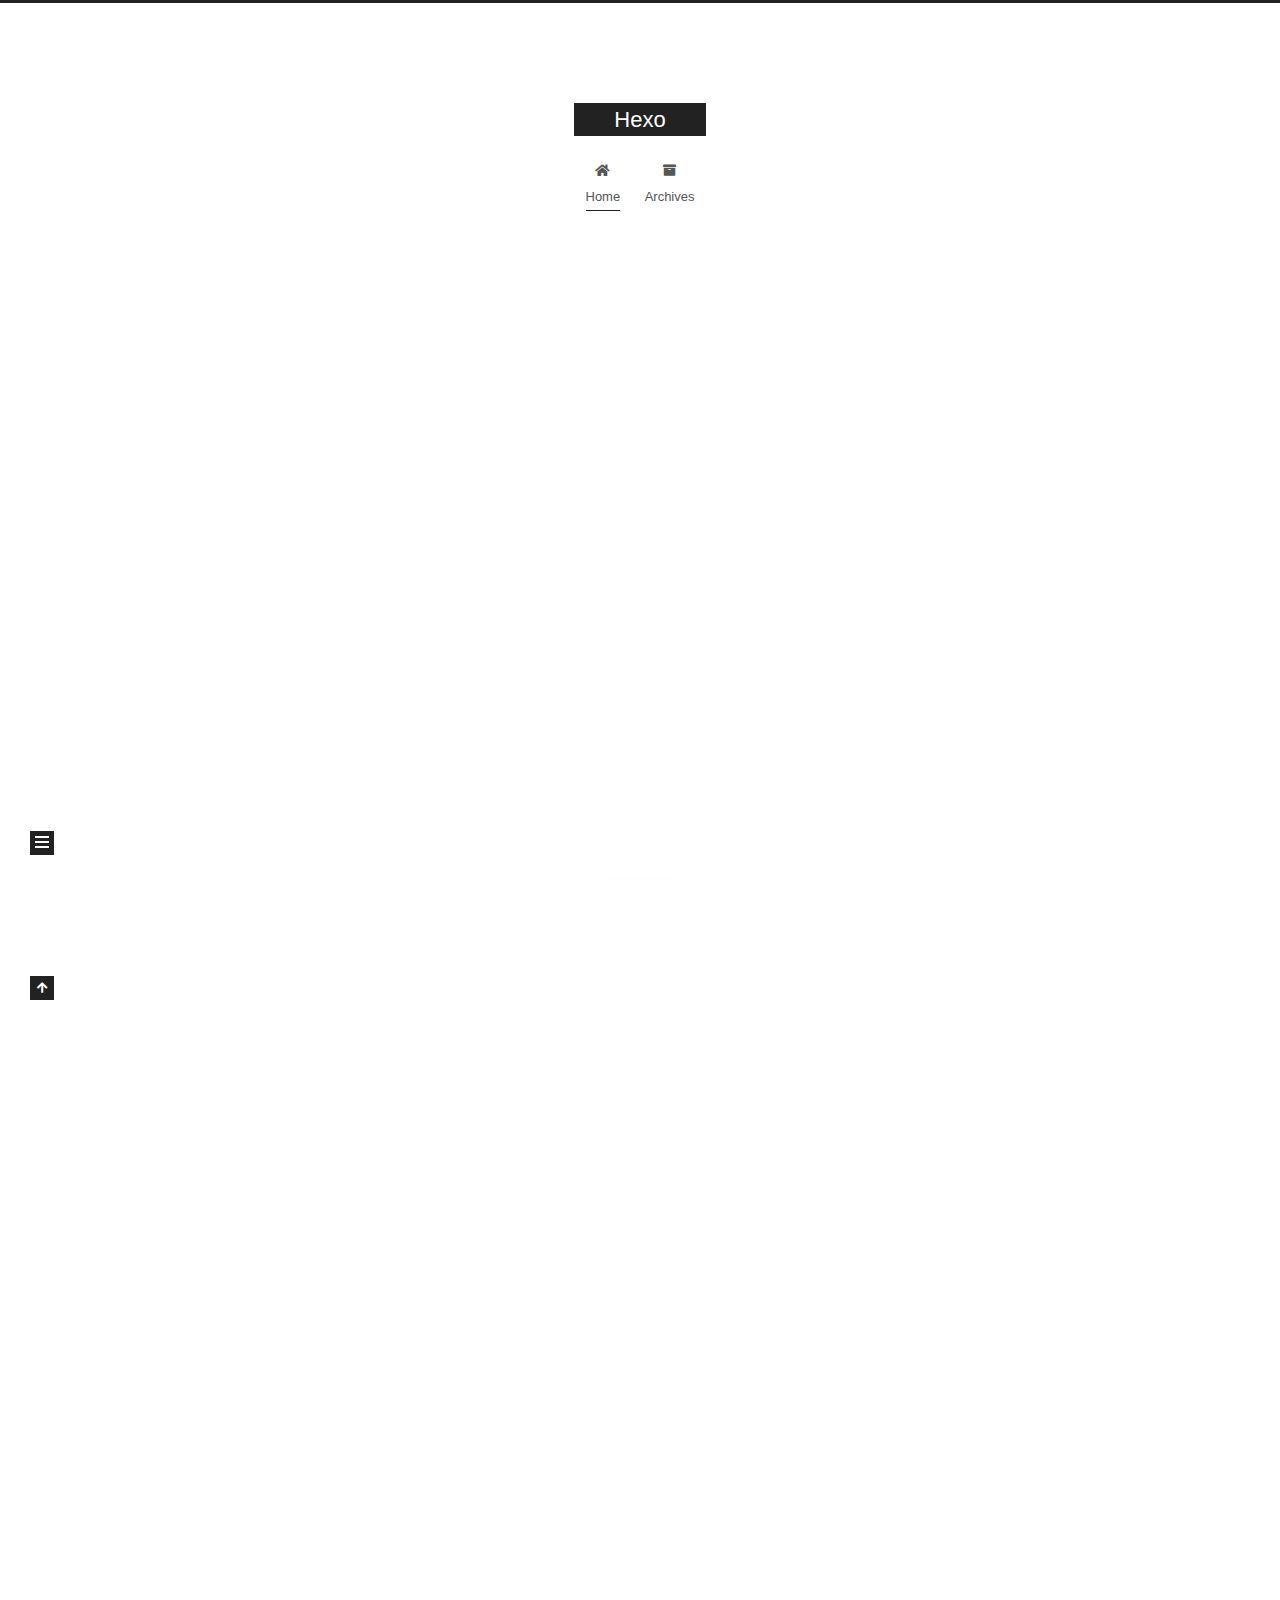
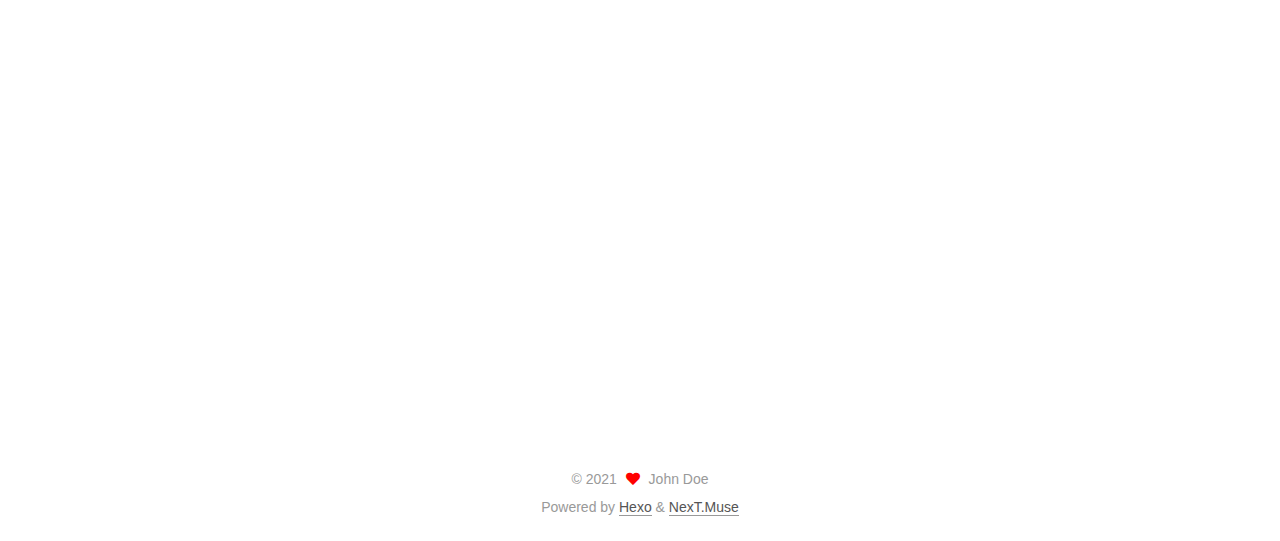
==== commit ee622fc4: "Site updated: 2021-01-13 22:05:43" ====
--- a/index.html
+++ b/index.html
@@ -1,12 +1,25 @@
 <!DOCTYPE html>
-<html>
+<html lang="en">
 <head>
-  <meta charset="utf-8">
-  
-
-  
-  <title>Hexo</title>
-  <meta name="viewport" content="width=device-width, initial-scale=1, maximum-scale=1">
+  <meta charset="UTF-8">
+<meta name="viewport" content="width=device-width, initial-scale=1, maximum-scale=2">
+<meta name="theme-color" content="#222">
+<meta name="generator" content="Hexo 5.2.0">
+  <link rel="apple-touch-icon" sizes="180x180" href="/images/apple-touch-icon-next.png">
+  <link rel="icon" type="image/png" sizes="32x32" href="/images/favicon-32x32-next.png">
+  <link rel="icon" type="image/png" sizes="16x16" href="/images/favicon-16x16-next.png">
+  <link rel="mask-icon" href="/images/logo.svg" color="#222">
+
+<link rel="stylesheet" href="/css/main.css">
+
+
+<link rel="stylesheet" href="/lib/font-awesome/css/all.min.css">
+
+<script id="hexo-configurations">
+    var NexT = window.NexT || {};
+    var CONFIG = {"hostname":"example.com","root":"/","scheme":"Muse","version":"7.8.0","exturl":false,"sidebar":{"position":"left","display":"post","padding":18,"offset":12,"onmobile":false},"copycode":{"enable":false,"show_result":false,"style":null},"back2top":{"enable":true,"sidebar":false,"scrollpercent":false},"bookmark":{"enable":false,"color":"#222","save":"auto"},"fancybox":false,"mediumzoom":false,"lazyload":false,"pangu":false,"comments":{"style":"tabs","active":null,"storage":true,"lazyload":false,"nav":null},"algolia":{"hits":{"per_page":10},"labels":{"input_placeholder":"Search for Posts","hits_empty":"We didn't find any results for the search: ${query}","hits_stats":"${hits} results found in ${time} ms"}},"localsearch":{"enable":false,"trigger":"auto","top_n_per_article":1,"unescape":false,"preload":false},"motion":{"enable":true,"async":false,"transition":{"post_block":"fadeIn","post_header":"slideDownIn","post_body":"slideDownIn","coll_header":"slideLeftIn","sidebar":"slideUpIn"}}};
+  </script>
+
   <meta property="og:type" content="website">
 <meta property="og:title" content="Hexo">
 <meta property="og:url" content="http://example.com/index.html">
@@ -14,118 +27,222 @@
 <meta property="og:locale" content="en_US">
 <meta property="article:author" content="John Doe">
 <meta name="twitter:card" content="summary">
-  
-    <link rel="alternate" href="/atom.xml" title="Hexo" type="application/atom+xml">
-  
-  
-    <link rel="icon" href="/favicon.png">
-  
-  
-    <link href="//fonts.googleapis.com/css?family=Source+Code+Pro" rel="stylesheet" type="text/css">
-  
-  
-<link rel="stylesheet" href="/css/style.css">
-
-<meta name="generator" content="Hexo 5.2.0"></head>
-
-<body>
-  <div id="container">
-    <div id="wrap">
-      <header id="header">
-  <div id="banner"></div>
-  <div id="header-outer" class="outer">
-    <div id="header-title" class="inner">
-      <h1 id="logo-wrap">
-        <a href="/" id="logo">Hexo</a>
-      </h1>
-      
+
+<link rel="canonical" href="http://example.com/">
+
+
+<script id="page-configurations">
+  // https://hexo.io/docs/variables.html
+  CONFIG.page = {
+    sidebar: "",
+    isHome : true,
+    isPost : false,
+    lang   : 'en'
+  };
+</script>
+
+  <title>Hexo</title>
+  
+
+
+
+
+
+
+  <noscript>
+  <style>
+  .use-motion .brand,
+  .use-motion .menu-item,
+  .sidebar-inner,
+  .use-motion .post-block,
+  .use-motion .pagination,
+  .use-motion .comments,
+  .use-motion .post-header,
+  .use-motion .post-body,
+  .use-motion .collection-header { opacity: initial; }
+
+  .use-motion .site-title,
+  .use-motion .site-subtitle {
+    opacity: initial;
+    top: initial;
+  }
+
+  .use-motion .logo-line-before i { left: initial; }
+  .use-motion .logo-line-after i { right: initial; }
+  </style>
+</noscript>
+
+</head>
+
+<body itemscope itemtype="http://schema.org/WebPage">
+  <div class="container use-motion">
+    <div class="headband"></div>
+
+    <header class="header" itemscope itemtype="http://schema.org/WPHeader">
+      <div class="header-inner"><div class="site-brand-container">
+  <div class="site-nav-toggle">
+    <div class="toggle" aria-label="Toggle navigation bar">
+      <span class="toggle-line toggle-line-first"></span>
+      <span class="toggle-line toggle-line-middle"></span>
+      <span class="toggle-line toggle-line-last"></span>
     </div>
-    <div id="header-inner" class="inner">
-      <nav id="main-nav">
-        <a id="main-nav-toggle" class="nav-icon"></a>
-        
-          <a class="main-nav-link" href="/">Home</a>
-        
-          <a class="main-nav-link" href="/archives">Archives</a>
-        
-      </nav>
-      <nav id="sub-nav">
-        
-          <a id="nav-rss-link" class="nav-icon" href="/atom.xml" title="RSS Feed"></a>
-        
-        <a id="nav-search-btn" class="nav-icon" title="Search"></a>
-      </nav>
-      <div id="search-form-wrap">
-        <form action="//google.com/search" method="get" accept-charset="UTF-8" class="search-form"><input type="search" name="q" class="search-form-input" placeholder="Search"><button type="submit" class="search-form-submit">&#xF002;</button><input type="hidden" name="sitesearch" value="http://example.com"></form>
-      </div>
+  </div>
+
+  <div class="site-meta">
+
+    <a href="/" class="brand" rel="start">
+      <span class="logo-line-before"><i></i></span>
+      <h1 class="site-title">Hexo</h1>
+      <span class="logo-line-after"><i></i></span>
+    </a>
+  </div>
+
+  <div class="site-nav-right">
+    <div class="toggle popup-trigger">
     </div>
   </div>
-</header>
-      <div class="outer">
-        <section id="main">
-  
-    <article id="post-ARTS" class="article article-type-post" itemscope itemprop="blogPost">
-  <div class="article-meta">
-    <a href="/2021/01/13/ARTS/" class="article-date">
-  <time datetime="2021-01-13T13:39:32.000Z" itemprop="datePublished">2021-01-13</time>
-</a>
-    
-  </div>
-  <div class="article-inner">
-    
-    
-      <header class="article-header">
-        
-  
-    <h1 itemprop="name">
-      <a class="article-title" href="/2021/01/13/ARTS/">ARTS1</a>
-    </h1>
-  
-
+</div>
+
+
+
+
+<nav class="site-nav">
+  <ul id="menu" class="main-menu menu">
+        <li class="menu-item menu-item-home">
+
+    <a href="/" rel="section"><i class="fa fa-home fa-fw"></i>Home</a>
+
+  </li>
+        <li class="menu-item menu-item-archives">
+
+    <a href="/archives/" rel="section"><i class="fa fa-archive fa-fw"></i>Archives</a>
+
+  </li>
+  </ul>
+</nav>
+
+
+
+
+</div>
+    </header>
+
+    
+  <div class="back-to-top">
+    <i class="fa fa-arrow-up"></i>
+    <span>0%</span>
+  </div>
+
+
+    <main class="main">
+      <div class="main-inner">
+        <div class="content-wrap">
+          
+
+          <div class="content index posts-expand">
+            
+      
+  
+  
+  <article itemscope itemtype="http://schema.org/Article" class="post-block" lang="en">
+    <link itemprop="mainEntityOfPage" href="http://example.com/2021/01/13/ARTS/">
+
+    <span hidden itemprop="author" itemscope itemtype="http://schema.org/Person">
+      <meta itemprop="image" content="/images/avatar.gif">
+      <meta itemprop="name" content="John Doe">
+      <meta itemprop="description" content="">
+    </span>
+
+    <span hidden itemprop="publisher" itemscope itemtype="http://schema.org/Organization">
+      <meta itemprop="name" content="Hexo">
+    </span>
+      <header class="post-header">
+        <h2 class="post-title" itemprop="name headline">
+          
+            <a href="/2021/01/13/ARTS/" class="post-title-link" itemprop="url">ARTS1</a>
+        </h2>
+
+        <div class="post-meta">
+            <span class="post-meta-item">
+              <span class="post-meta-item-icon">
+                <i class="far fa-calendar"></i>
+              </span>
+              <span class="post-meta-item-text">Posted on</span>
+              
+
+              <time title="Created: 2021-01-13 21:39:32 / Modified: 21:47:36" itemprop="dateCreated datePublished" datetime="2021-01-13T21:39:32+08:00">2021-01-13</time>
+            </span>
+
+          
+
+        </div>
       </header>
-    
-    <div class="article-entry" itemprop="articleBody">
-      
-        <h1 id="ARST1"><a href="#ARST1" class="headerlink" title="ARST1"></a>ARST1</h1><h2 id="Algorithm"><a href="#Algorithm" class="headerlink" title="Algorithm"></a>Algorithm</h2><p>并查集 <a target="_blank" rel="noopener" href="https://zhuanlan.zhihu.com/p/93647900">https://zhuanlan.zhihu.com/p/93647900</a></p>
+
+    
+    
+    
+    <div class="post-body" itemprop="articleBody">
+
+      
+          <h1 id="ARST1"><a href="#ARST1" class="headerlink" title="ARST1"></a>ARST1</h1><h2 id="Algorithm"><a href="#Algorithm" class="headerlink" title="Algorithm"></a>Algorithm</h2><p>并查集 <a target="_blank" rel="noopener" href="https://zhuanlan.zhihu.com/p/93647900">https://zhuanlan.zhihu.com/p/93647900</a></p>
 <h2 id="Review"><a href="#Review" class="headerlink" title="Review"></a>Review</h2><h2 id="Tip"><a href="#Tip" class="headerlink" title="Tip"></a>Tip</h2><h2 id="Share"><a href="#Share" class="headerlink" title="Share"></a>Share</h2>
       
     </div>
-    <footer class="article-footer">
-      <a data-url="http://example.com/2021/01/13/ARTS/" data-id="ckjvheyal0000l32o58lacu98" class="article-share-link">Share</a>
-      
-      
-  <ul class="article-tag-list" itemprop="keywords"><li class="article-tag-list-item"><a class="article-tag-list-link" href="/tags/ARTS/" rel="tag">ARTS</a></li></ul>
-
-    </footer>
-  </div>
-  
-</article>
-
-
-  
-    <article id="post-hello-world" class="article article-type-post" itemscope itemprop="blogPost">
-  <div class="article-meta">
-    <a href="/2020/09/24/hello-world/" class="article-date">
-  <time datetime="2020-09-24T14:03:22.562Z" itemprop="datePublished">2020-09-24</time>
-</a>
-    
-  </div>
-  <div class="article-inner">
-    
-    
-      <header class="article-header">
-        
-  
-    <h1 itemprop="name">
-      <a class="article-title" href="/2020/09/24/hello-world/">Hello World</a>
-    </h1>
-  
-
+
+    
+    
+    
+      <footer class="post-footer">
+        <div class="post-eof"></div>
+      </footer>
+  </article>
+  
+  
+  
+
+      
+  
+  
+  <article itemscope itemtype="http://schema.org/Article" class="post-block" lang="en">
+    <link itemprop="mainEntityOfPage" href="http://example.com/2020/09/24/hello-world/">
+
+    <span hidden itemprop="author" itemscope itemtype="http://schema.org/Person">
+      <meta itemprop="image" content="/images/avatar.gif">
+      <meta itemprop="name" content="John Doe">
+      <meta itemprop="description" content="">
+    </span>
+
+    <span hidden itemprop="publisher" itemscope itemtype="http://schema.org/Organization">
+      <meta itemprop="name" content="Hexo">
+    </span>
+      <header class="post-header">
+        <h2 class="post-title" itemprop="name headline">
+          
+            <a href="/2020/09/24/hello-world/" class="post-title-link" itemprop="url">Hello World</a>
+        </h2>
+
+        <div class="post-meta">
+            <span class="post-meta-item">
+              <span class="post-meta-item-icon">
+                <i class="far fa-calendar"></i>
+              </span>
+              <span class="post-meta-item-text">Posted on</span>
+
+              <time title="Created: 2020-09-24 22:03:22" itemprop="dateCreated datePublished" datetime="2020-09-24T22:03:22+08:00">2020-09-24</time>
+            </span>
+
+          
+
+        </div>
       </header>
-    
-    <div class="article-entry" itemprop="articleBody">
-      
-        <p>Welcome to <a target="_blank" rel="noopener" href="https://hexo.io/">Hexo</a>! This is your very first post. Check <a target="_blank" rel="noopener" href="https://hexo.io/docs/">documentation</a> for more info. If you get any problems when using Hexo, you can find the answer in <a target="_blank" rel="noopener" href="https://hexo.io/docs/troubleshooting.html">troubleshooting</a> or you can ask me on <a target="_blank" rel="noopener" href="https://github.com/hexojs/hexo/issues">GitHub</a>.</p>
+
+    
+    
+    
+    <div class="post-body" itemprop="articleBody">
+
+      
+          <p>Welcome to <a target="_blank" rel="noopener" href="https://hexo.io/">Hexo</a>! This is your very first post. Check <a target="_blank" rel="noopener" href="https://hexo.io/docs/">documentation</a> for more info. If you get any problems when using Hexo, you can find the answer in <a target="_blank" rel="noopener" href="https://hexo.io/docs/troubleshooting.html">troubleshooting</a> or you can ask me on <a target="_blank" rel="noopener" href="https://github.com/hexojs/hexo/issues">GitHub</a>.</p>
 <h2 id="Quick-Start"><a href="#Quick-Start" class="headerlink" title="Quick Start"></a>Quick Start</h2><h3 id="Create-a-new-post"><a href="#Create-a-new-post" class="headerlink" title="Create a new post"></a>Create a new post</h3><figure class="highlight bash"><table><tr><td class="gutter"><pre><span class="line">1</span><br></pre></td><td class="code"><pre><span class="line">$ hexo new <span class="string">&quot;My New Post&quot;</span></span><br></pre></td></tr></table></figure>
 
 <p>More info: <a target="_blank" rel="noopener" href="https://hexo.io/docs/writing.html">Writing</a></p>
@@ -141,113 +258,175 @@
 
       
     </div>
-    <footer class="article-footer">
-      <a data-url="http://example.com/2020/09/24/hello-world/" data-id="ckfgw5ecb0000yi2o31gf61xn" class="article-share-link">Share</a>
-      
-      
+
+    
+    
+    
+      <footer class="post-footer">
+        <div class="post-eof"></div>
+      </footer>
+  </article>
+  
+  
+  
+
+
+  
+
+
+
+          </div>
+          
+
+<script>
+  window.addEventListener('tabs:register', () => {
+    let { activeClass } = CONFIG.comments;
+    if (CONFIG.comments.storage) {
+      activeClass = localStorage.getItem('comments_active') || activeClass;
+    }
+    if (activeClass) {
+      let activeTab = document.querySelector(`a[href="#comment-${activeClass}"]`);
+      if (activeTab) {
+        activeTab.click();
+      }
+    }
+  });
+  if (CONFIG.comments.storage) {
+    window.addEventListener('tabs:click', event => {
+      if (!event.target.matches('.tabs-comment .tab-content .tab-pane')) return;
+      let commentClass = event.target.classList[1];
+      localStorage.setItem('comments_active', commentClass);
+    });
+  }
+</script>
+
+        </div>
+          
+  
+  <div class="toggle sidebar-toggle">
+    <span class="toggle-line toggle-line-first"></span>
+    <span class="toggle-line toggle-line-middle"></span>
+    <span class="toggle-line toggle-line-last"></span>
+  </div>
+
+  <aside class="sidebar">
+    <div class="sidebar-inner">
+
+      <ul class="sidebar-nav motion-element">
+        <li class="sidebar-nav-toc">
+          Table of Contents
+        </li>
+        <li class="sidebar-nav-overview">
+          Overview
+        </li>
+      </ul>
+
+      <!--noindex-->
+      <div class="post-toc-wrap sidebar-panel">
+      </div>
+      <!--/noindex-->
+
+      <div class="site-overview-wrap sidebar-panel">
+        <div class="site-author motion-element" itemprop="author" itemscope itemtype="http://schema.org/Person">
+  <p class="site-author-name" itemprop="name">John Doe</p>
+  <div class="site-description" itemprop="description"></div>
+</div>
+<div class="site-state-wrap motion-element">
+  <nav class="site-state">
+      <div class="site-state-item site-state-posts">
+          <a href="/archives/">
+        
+          <span class="site-state-item-count">2</span>
+          <span class="site-state-item-name">posts</span>
+        </a>
+      </div>
+      <div class="site-state-item site-state-tags">
+        <span class="site-state-item-count">1</span>
+        <span class="site-state-item-name">tags</span>
+      </div>
+  </nav>
+</div>
+
+
+
+      </div>
+
+    </div>
+  </aside>
+  <div id="sidebar-dimmer"></div>
+
+
+      </div>
+    </main>
+
+    <footer class="footer">
+      <div class="footer-inner">
+        
+
+        
+
+<div class="copyright">
+  
+  &copy; 
+  <span itemprop="copyrightYear">2021</span>
+  <span class="with-love">
+    <i class="fa fa-heart"></i>
+  </span>
+  <span class="author" itemprop="copyrightHolder">John Doe</span>
+</div>
+  <div class="powered-by">Powered by <a href="https://hexo.io/" class="theme-link" rel="noopener" target="_blank">Hexo</a> & <a href="https://muse.theme-next.org/" class="theme-link" rel="noopener" target="_blank">NexT.Muse</a>
+  </div>
+
+        
+
+
+
+
+
+
+
+
+      </div>
     </footer>
   </div>
-  
-</article>
-
-
-  
-
-
-</section>
-        
-          <aside id="sidebar">
-  
-    
-
-  
-    
-  <div class="widget-wrap">
-    <h3 class="widget-title">Tags</h3>
-    <div class="widget">
-      <ul class="tag-list" itemprop="keywords"><li class="tag-list-item"><a class="tag-list-link" href="/tags/ARTS/" rel="tag">ARTS</a></li></ul>
-    </div>
-  </div>
-
-
-  
-    
-  <div class="widget-wrap">
-    <h3 class="widget-title">Tag Cloud</h3>
-    <div class="widget tagcloud">
-      <a href="/tags/ARTS/" style="font-size: 10px;">ARTS</a>
-    </div>
-  </div>
-
-  
-    
-  <div class="widget-wrap">
-    <h3 class="widget-title">Archives</h3>
-    <div class="widget">
-      <ul class="archive-list"><li class="archive-list-item"><a class="archive-list-link" href="/archives/2021/01/">January 2021</a></li><li class="archive-list-item"><a class="archive-list-link" href="/archives/2020/09/">September 2020</a></li></ul>
-    </div>
-  </div>
-
-
-  
-    
-  <div class="widget-wrap">
-    <h3 class="widget-title">Recent Posts</h3>
-    <div class="widget">
-      <ul>
-        
-          <li>
-            <a href="/2021/01/13/ARTS/">ARTS1</a>
-          </li>
-        
-          <li>
-            <a href="/2020/09/24/hello-world/">Hello World</a>
-          </li>
-        
-      </ul>
-    </div>
-  </div>
-
-  
-</aside>
-        
-      </div>
-      <footer id="footer">
-  
-  <div class="outer">
-    <div id="footer-info" class="inner">
-      &copy; 2021 John Doe<br>
-      Powered by <a href="http://hexo.io/" target="_blank">Hexo</a>
-    </div>
-  </div>
-</footer>
-    </div>
-    <nav id="mobile-nav">
-  
-    <a href="/" class="mobile-nav-link">Home</a>
-  
-    <a href="/archives" class="mobile-nav-link">Archives</a>
-  
-</nav>
-    
-
-<script src="//ajax.googleapis.com/ajax/libs/jquery/2.0.3/jquery.min.js"></script>
-
-
-  
-<link rel="stylesheet" href="/fancybox/jquery.fancybox.css">
-
-  
-<script src="/fancybox/jquery.fancybox.pack.js"></script>
-
-
-
-
-<script src="/js/script.js"></script>
-
-
-
-
-  </div>
+
+  
+  <script src="/lib/anime.min.js"></script>
+  <script src="/lib/velocity/velocity.min.js"></script>
+  <script src="/lib/velocity/velocity.ui.min.js"></script>
+
+<script src="/js/utils.js"></script>
+
+<script src="/js/motion.js"></script>
+
+
+<script src="/js/schemes/muse.js"></script>
+
+
+<script src="/js/next-boot.js"></script>
+
+
+
+
+  
+
+
+
+
+
+
+
+
+
+
+
+
+
+
+
+  
+
+  
+
 </body>
-</html>+</html>
--- a/css/main.css
+++ b/css/main.css
@@ -0,0 +1,2291 @@
+:root {
+  --body-bg-color: #fff;
+  --content-bg-color: #fff;
+  --card-bg-color: #f5f5f5;
+  --text-color: #555;
+  --blockquote-color: #666;
+  --link-color: #555;
+  --link-hover-color: #222;
+  --brand-color: #fff;
+  --brand-hover-color: #fff;
+  --table-row-odd-bg-color: #f9f9f9;
+  --table-row-hover-bg-color: #f5f5f5;
+  --menu-item-bg-color: #f5f5f5;
+  --btn-default-bg: #222;
+  --btn-default-color: #fff;
+  --btn-default-border-color: #222;
+  --btn-default-hover-bg: #fff;
+  --btn-default-hover-color: #222;
+  --btn-default-hover-border-color: #222;
+}
+html {
+  line-height: 1.15; /* 1 */
+  -webkit-text-size-adjust: 100%; /* 2 */
+}
+body {
+  margin: 0;
+}
+main {
+  display: block;
+}
+h1 {
+  font-size: 2em;
+  margin: 0.67em 0;
+}
+hr {
+  box-sizing: content-box; /* 1 */
+  height: 0; /* 1 */
+  overflow: visible; /* 2 */
+}
+pre {
+  font-family: monospace, monospace; /* 1 */
+  font-size: 1em; /* 2 */
+}
+a {
+  background: transparent;
+}
+abbr[title] {
+  border-bottom: none; /* 1 */
+  text-decoration: underline; /* 2 */
+  text-decoration: underline dotted; /* 2 */
+}
+b,
+strong {
+  font-weight: bolder;
+}
+code,
+kbd,
+samp {
+  font-family: monospace, monospace; /* 1 */
+  font-size: 1em; /* 2 */
+}
+small {
+  font-size: 80%;
+}
+sub,
+sup {
+  font-size: 75%;
+  line-height: 0;
+  position: relative;
+  vertical-align: baseline;
+}
+sub {
+  bottom: -0.25em;
+}
+sup {
+  top: -0.5em;
+}
+img {
+  border-style: none;
+}
+button,
+input,
+optgroup,
+select,
+textarea {
+  font-family: inherit; /* 1 */
+  font-size: 100%; /* 1 */
+  line-height: 1.15; /* 1 */
+  margin: 0; /* 2 */
+}
+button,
+input {
+/* 1 */
+  overflow: visible;
+}
+button,
+select {
+/* 1 */
+  text-transform: none;
+}
+button,
+[type='button'],
+[type='reset'],
+[type='submit'] {
+  -webkit-appearance: button;
+}
+button::-moz-focus-inner,
+[type='button']::-moz-focus-inner,
+[type='reset']::-moz-focus-inner,
+[type='submit']::-moz-focus-inner {
+  border-style: none;
+  padding: 0;
+}
+button:-moz-focusring,
+[type='button']:-moz-focusring,
+[type='reset']:-moz-focusring,
+[type='submit']:-moz-focusring {
+  outline: 1px dotted ButtonText;
+}
+fieldset {
+  padding: 0.35em 0.75em 0.625em;
+}
+legend {
+  box-sizing: border-box; /* 1 */
+  color: inherit; /* 2 */
+  display: table; /* 1 */
+  max-width: 100%; /* 1 */
+  padding: 0; /* 3 */
+  white-space: normal; /* 1 */
+}
+progress {
+  vertical-align: baseline;
+}
+textarea {
+  overflow: auto;
+}
+[type='checkbox'],
+[type='radio'] {
+  box-sizing: border-box; /* 1 */
+  padding: 0; /* 2 */
+}
+[type='number']::-webkit-inner-spin-button,
+[type='number']::-webkit-outer-spin-button {
+  height: auto;
+}
+[type='search'] {
+  outline-offset: -2px; /* 2 */
+  -webkit-appearance: textfield; /* 1 */
+}
+[type='search']::-webkit-search-decoration {
+  -webkit-appearance: none;
+}
+::-webkit-file-upload-button {
+  font: inherit; /* 2 */
+  -webkit-appearance: button; /* 1 */
+}
+details {
+  display: block;
+}
+summary {
+  display: list-item;
+}
+template {
+  display: none;
+}
+[hidden] {
+  display: none;
+}
+::selection {
+  background: #262a30;
+  color: #eee;
+}
+html,
+body {
+  height: 100%;
+}
+body {
+  background: var(--body-bg-color);
+  color: var(--text-color);
+  font-family: 'Lato', "PingFang SC", "Microsoft YaHei", sans-serif;
+  font-size: 1em;
+  line-height: 2;
+}
+@media (max-width: 991px) {
+  body {
+    padding-left: 0 !important;
+    padding-right: 0 !important;
+  }
+}
+h1,
+h2,
+h3,
+h4,
+h5,
+h6 {
+  font-family: 'Lato', "PingFang SC", "Microsoft YaHei", sans-serif;
+  font-weight: bold;
+  line-height: 1.5;
+  margin: 20px 0 15px;
+}
+h1 {
+  font-size: 1.5em;
+}
+h2 {
+  font-size: 1.375em;
+}
+h3 {
+  font-size: 1.25em;
+}
+h4 {
+  font-size: 1.125em;
+}
+h5 {
+  font-size: 1em;
+}
+h6 {
+  font-size: 0.875em;
+}
+p {
+  margin: 0 0 20px 0;
+}
+a,
+span.exturl {
+  border-bottom: 1px solid #999;
+  color: var(--link-color);
+  outline: 0;
+  text-decoration: none;
+  overflow-wrap: break-word;
+  word-wrap: break-word;
+  cursor: pointer;
+}
+a:hover,
+span.exturl:hover {
+  border-bottom-color: var(--link-hover-color);
+  color: var(--link-hover-color);
+}
+iframe,
+img,
+video {
+  display: block;
+  margin-left: auto;
+  margin-right: auto;
+  max-width: 100%;
+}
+hr {
+  background-image: repeating-linear-gradient(-45deg, #ddd, #ddd 4px, transparent 4px, transparent 8px);
+  border: 0;
+  height: 3px;
+  margin: 40px 0;
+}
+blockquote {
+  border-left: 4px solid #ddd;
+  color: var(--blockquote-color);
+  margin: 0;
+  padding: 0 15px;
+}
+blockquote cite::before {
+  content: '-';
+  padding: 0 5px;
+}
+dt {
+  font-weight: bold;
+}
+dd {
+  margin: 0;
+  padding: 0;
+}
+kbd {
+  background-color: #f5f5f5;
+  background-image: linear-gradient(#eee, #fff, #eee);
+  border: 1px solid #ccc;
+  border-radius: 0.2em;
+  box-shadow: 0.1em 0.1em 0.2em rgba(0,0,0,0.1);
+  color: #555;
+  font-family: inherit;
+  padding: 0.1em 0.3em;
+  white-space: nowrap;
+}
+.table-container {
+  overflow: auto;
+}
+table {
+  border-collapse: collapse;
+  border-spacing: 0;
+  font-size: 0.875em;
+  margin: 0 0 20px 0;
+  width: 100%;
+}
+tbody tr:nth-of-type(odd) {
+  background: var(--table-row-odd-bg-color);
+}
+tbody tr:hover {
+  background: var(--table-row-hover-bg-color);
+}
+caption,
+th,
+td {
+  font-weight: normal;
+  padding: 8px;
+  vertical-align: middle;
+}
+th,
+td {
+  border: 1px solid #ddd;
+  border-bottom: 3px solid #ddd;
+}
+th {
+  font-weight: 700;
+  padding-bottom: 10px;
+}
+td {
+  border-bottom-width: 1px;
+}
+.btn {
+  background: var(--btn-default-bg);
+  border: 2px solid var(--btn-default-border-color);
+  border-radius: 0;
+  color: var(--btn-default-color);
+  display: inline-block;
+  font-size: 0.875em;
+  line-height: 2;
+  padding: 0 20px;
+  text-decoration: none;
+  transition-property: background-color;
+  transition-delay: 0s;
+  transition-duration: 0.2s;
+  transition-timing-function: ease-in-out;
+}
+.btn:hover {
+  background: var(--btn-default-hover-bg);
+  border-color: var(--btn-default-hover-border-color);
+  color: var(--btn-default-hover-color);
+}
+.btn + .btn {
+  margin: 0 0 8px 8px;
+}
+.btn .fa-fw {
+  text-align: left;
+  width: 1.285714285714286em;
+}
+.toggle {
+  line-height: 0;
+}
+.toggle .toggle-line {
+  background: #fff;
+  display: inline-block;
+  height: 2px;
+  left: 0;
+  position: relative;
+  top: 0;
+  transition: all 0.4s;
+  vertical-align: top;
+  width: 100%;
+}
+.toggle .toggle-line:not(:first-child) {
+  margin-top: 3px;
+}
+.toggle.toggle-arrow .toggle-line-first {
+  left: 50%;
+  top: 2px;
+  transform: rotate(45deg);
+  width: 50%;
+}
+.toggle.toggle-arrow .toggle-line-middle {
+  left: 2px;
+  width: 90%;
+}
+.toggle.toggle-arrow .toggle-line-last {
+  left: 50%;
+  top: -2px;
+  transform: rotate(-45deg);
+  width: 50%;
+}
+.toggle.toggle-close .toggle-line-first {
+  transform: rotate(-45deg);
+  top: 5px;
+}
+.toggle.toggle-close .toggle-line-middle {
+  opacity: 0;
+}
+.toggle.toggle-close .toggle-line-last {
+  transform: rotate(45deg);
+  top: -5px;
+}
+.highlight,
+pre {
+  background: #f7f7f7;
+  color: #4d4d4c;
+  line-height: 1.6;
+  margin: 0 auto 20px;
+}
+pre,
+code {
+  font-family: consolas, Menlo, monospace, "PingFang SC", "Microsoft YaHei";
+}
+code {
+  background: #eee;
+  border-radius: 3px;
+  color: #555;
+  padding: 2px 4px;
+  overflow-wrap: break-word;
+  word-wrap: break-word;
+}
+.highlight *::selection {
+  background: #d6d6d6;
+}
+.highlight pre {
+  border: 0;
+  margin: 0;
+  padding: 10px 0;
+}
+.highlight table {
+  border: 0;
+  margin: 0;
+  width: auto;
+}
+.highlight td {
+  border: 0;
+  padding: 0;
+}
+.highlight figcaption {
+  background: #eff2f3;
+  color: #4d4d4c;
+  display: flex;
+  font-size: 0.875em;
+  justify-content: space-between;
+  line-height: 1.2;
+  padding: 0.5em;
+}
+.highlight figcaption a {
+  color: #4d4d4c;
+}
+.highlight figcaption a:hover {
+  border-bottom-color: #4d4d4c;
+}
+.highlight .gutter {
+  -moz-user-select: none;
+  -ms-user-select: none;
+  -webkit-user-select: none;
+  user-select: none;
+}
+.highlight .gutter pre {
+  background: #eff2f3;
+  color: #869194;
+  padding-left: 10px;
+  padding-right: 10px;
+  text-align: right;
+}
+.highlight .code pre {
+  background: #f7f7f7;
+  padding-left: 10px;
+  width: 100%;
+}
+.gist table {
+  width: auto;
+}
+.gist table td {
+  border: 0;
+}
+pre {
+  overflow: auto;
+  padding: 10px;
+}
+pre code {
+  background: none;
+  color: #4d4d4c;
+  font-size: 0.875em;
+  padding: 0;
+  text-shadow: none;
+}
+pre .deletion {
+  background: #fdd;
+}
+pre .addition {
+  background: #dfd;
+}
+pre .meta {
+  color: #eab700;
+  -moz-user-select: none;
+  -ms-user-select: none;
+  -webkit-user-select: none;
+  user-select: none;
+}
+pre .comment {
+  color: #8e908c;
+}
+pre .variable,
+pre .attribute,
+pre .tag,
+pre .name,
+pre .regexp,
+pre .ruby .constant,
+pre .xml .tag .title,
+pre .xml .pi,
+pre .xml .doctype,
+pre .html .doctype,
+pre .css .id,
+pre .css .class,
+pre .css .pseudo {
+  color: #c82829;
+}
+pre .number,
+pre .preprocessor,
+pre .built_in,
+pre .builtin-name,
+pre .literal,
+pre .params,
+pre .constant,
+pre .command {
+  color: #f5871f;
+}
+pre .ruby .class .title,
+pre .css .rules .attribute,
+pre .string,
+pre .symbol,
+pre .value,
+pre .inheritance,
+pre .header,
+pre .ruby .symbol,
+pre .xml .cdata,
+pre .special,
+pre .formula {
+  color: #718c00;
+}
+pre .title,
+pre .css .hexcolor {
+  color: #3e999f;
+}
+pre .function,
+pre .python .decorator,
+pre .python .title,
+pre .ruby .function .title,
+pre .ruby .title .keyword,
+pre .perl .sub,
+pre .javascript .title,
+pre .coffeescript .title {
+  color: #4271ae;
+}
+pre .keyword,
+pre .javascript .function {
+  color: #8959a8;
+}
+.blockquote-center {
+  border-left: none;
+  margin: 40px 0;
+  padding: 0;
+  position: relative;
+  text-align: center;
+}
+.blockquote-center .fa {
+  display: block;
+  opacity: 0.6;
+  position: absolute;
+  width: 100%;
+}
+.blockquote-center .fa-quote-left {
+  border-top: 1px solid #ccc;
+  text-align: left;
+  top: -20px;
+}
+.blockquote-center .fa-quote-right {
+  border-bottom: 1px solid #ccc;
+  text-align: right;
+  bottom: -20px;
+}
+.blockquote-center p,
+.blockquote-center div {
+  text-align: center;
+}
+.post-body .group-picture img {
+  margin: 0 auto;
+  padding: 0 3px;
+}
+.group-picture-row {
+  margin-bottom: 6px;
+  overflow: hidden;
+}
+.group-picture-column {
+  float: left;
+  margin-bottom: 10px;
+}
+.post-body .label {
+  color: #555;
+  display: inline;
+  padding: 0 2px;
+}
+.post-body .label.default {
+  background: #f0f0f0;
+}
+.post-body .label.primary {
+  background: #efe6f7;
+}
+.post-body .label.info {
+  background: #e5f2f8;
+}
+.post-body .label.success {
+  background: #e7f4e9;
+}
+.post-body .label.warning {
+  background: #fcf6e1;
+}
+.post-body .label.danger {
+  background: #fae8eb;
+}
+.post-body .tabs {
+  margin-bottom: 20px;
+}
+.post-body .tabs,
+.tabs-comment {
+  display: block;
+  padding-top: 10px;
+  position: relative;
+}
+.post-body .tabs ul.nav-tabs,
+.tabs-comment ul.nav-tabs {
+  display: flex;
+  flex-wrap: wrap;
+  margin: 0;
+  margin-bottom: -1px;
+  padding: 0;
+}
+@media (max-width: 413px) {
+  .post-body .tabs ul.nav-tabs,
+  .tabs-comment ul.nav-tabs {
+    display: block;
+    margin-bottom: 5px;
+  }
+}
+.post-body .tabs ul.nav-tabs li.tab,
+.tabs-comment ul.nav-tabs li.tab {
+  border-bottom: 1px solid #ddd;
+  border-left: 1px solid transparent;
+  border-right: 1px solid transparent;
+  border-top: 3px solid transparent;
+  flex-grow: 1;
+  list-style-type: none;
+  border-radius: 0 0 0 0;
+}
+@media (max-width: 413px) {
+  .post-body .tabs ul.nav-tabs li.tab,
+  .tabs-comment ul.nav-tabs li.tab {
+    border-bottom: 1px solid transparent;
+    border-left: 3px solid transparent;
+    border-right: 1px solid transparent;
+    border-top: 1px solid transparent;
+  }
+}
+@media (max-width: 413px) {
+  .post-body .tabs ul.nav-tabs li.tab,
+  .tabs-comment ul.nav-tabs li.tab {
+    border-radius: 0;
+  }
+}
+.post-body .tabs ul.nav-tabs li.tab a,
+.tabs-comment ul.nav-tabs li.tab a {
+  border-bottom: initial;
+  display: block;
+  line-height: 1.8;
+  outline: 0;
+  padding: 0.25em 0.75em;
+  text-align: center;
+  transition-delay: 0s;
+  transition-duration: 0.2s;
+  transition-timing-function: ease-out;
+}
+.post-body .tabs ul.nav-tabs li.tab a i,
+.tabs-comment ul.nav-tabs li.tab a i {
+  width: 1.285714285714286em;
+}
+.post-body .tabs ul.nav-tabs li.tab.active,
+.tabs-comment ul.nav-tabs li.tab.active {
+  border-bottom: 1px solid transparent;
+  border-left: 1px solid #ddd;
+  border-right: 1px solid #ddd;
+  border-top: 3px solid #fc6423;
+}
+@media (max-width: 413px) {
+  .post-body .tabs ul.nav-tabs li.tab.active,
+  .tabs-comment ul.nav-tabs li.tab.active {
+    border-bottom: 1px solid #ddd;
+    border-left: 3px solid #fc6423;
+    border-right: 1px solid #ddd;
+    border-top: 1px solid #ddd;
+  }
+}
+.post-body .tabs ul.nav-tabs li.tab.active a,
+.tabs-comment ul.nav-tabs li.tab.active a {
+  color: var(--link-color);
+  cursor: default;
+}
+.post-body .tabs .tab-content .tab-pane,
+.tabs-comment .tab-content .tab-pane {
+  border: 1px solid #ddd;
+  border-top: 0;
+  padding: 20px 20px 0 20px;
+  border-radius: 0;
+}
+.post-body .tabs .tab-content .tab-pane:not(.active),
+.tabs-comment .tab-content .tab-pane:not(.active) {
+  display: none;
+}
+.post-body .tabs .tab-content .tab-pane.active,
+.tabs-comment .tab-content .tab-pane.active {
+  display: block;
+}
+.post-body .tabs .tab-content .tab-pane.active:nth-of-type(1),
+.tabs-comment .tab-content .tab-pane.active:nth-of-type(1) {
+  border-radius: 0 0 0 0;
+}
+@media (max-width: 413px) {
+  .post-body .tabs .tab-content .tab-pane.active:nth-of-type(1),
+  .tabs-comment .tab-content .tab-pane.active:nth-of-type(1) {
+    border-radius: 0;
+  }
+}
+.post-body .note {
+  border-radius: 3px;
+  margin-bottom: 20px;
+  padding: 1em;
+  position: relative;
+  border: 1px solid #eee;
+  border-left-width: 5px;
+}
+.post-body .note h2,
+.post-body .note h3,
+.post-body .note h4,
+.post-body .note h5,
+.post-body .note h6 {
+  margin-top: 0;
+  border-bottom: initial;
+  margin-bottom: 0;
+  padding-top: 0;
+}
+.post-body .note p:first-child,
+.post-body .note ul:first-child,
+.post-body .note ol:first-child,
+.post-body .note table:first-child,
+.post-body .note pre:first-child,
+.post-body .note blockquote:first-child,
+.post-body .note img:first-child {
+  margin-top: 0;
+}
+.post-body .note p:last-child,
+.post-body .note ul:last-child,
+.post-body .note ol:last-child,
+.post-body .note table:last-child,
+.post-body .note pre:last-child,
+.post-body .note blockquote:last-child,
+.post-body .note img:last-child {
+  margin-bottom: 0;
+}
+.post-body .note.default {
+  border-left-color: #777;
+}
+.post-body .note.default h2,
+.post-body .note.default h3,
+.post-body .note.default h4,
+.post-body .note.default h5,
+.post-body .note.default h6 {
+  color: #777;
+}
+.post-body .note.primary {
+  border-left-color: #6f42c1;
+}
+.post-body .note.primary h2,
+.post-body .note.primary h3,
+.post-body .note.primary h4,
+.post-body .note.primary h5,
+.post-body .note.primary h6 {
+  color: #6f42c1;
+}
+.post-body .note.info {
+  border-left-color: #428bca;
+}
+.post-body .note.info h2,
+.post-body .note.info h3,
+.post-body .note.info h4,
+.post-body .note.info h5,
+.post-body .note.info h6 {
+  color: #428bca;
+}
+.post-body .note.success {
+  border-left-color: #5cb85c;
+}
+.post-body .note.success h2,
+.post-body .note.success h3,
+.post-body .note.success h4,
+.post-body .note.success h5,
+.post-body .note.success h6 {
+  color: #5cb85c;
+}
+.post-body .note.warning {
+  border-left-color: #f0ad4e;
+}
+.post-body .note.warning h2,
+.post-body .note.warning h3,
+.post-body .note.warning h4,
+.post-body .note.warning h5,
+.post-body .note.warning h6 {
+  color: #f0ad4e;
+}
+.post-body .note.danger {
+  border-left-color: #d9534f;
+}
+.post-body .note.danger h2,
+.post-body .note.danger h3,
+.post-body .note.danger h4,
+.post-body .note.danger h5,
+.post-body .note.danger h6 {
+  color: #d9534f;
+}
+.pagination .prev,
+.pagination .next,
+.pagination .page-number,
+.pagination .space {
+  display: inline-block;
+  margin: 0 10px;
+  padding: 0 11px;
+  position: relative;
+  top: -1px;
+}
+@media (max-width: 767px) {
+  .pagination .prev,
+  .pagination .next,
+  .pagination .page-number,
+  .pagination .space {
+    margin: 0 5px;
+  }
+}
+.pagination {
+  border-top: 1px solid #eee;
+  margin: 120px 0 0;
+  text-align: center;
+}
+.pagination .prev,
+.pagination .next,
+.pagination .page-number {
+  border-bottom: 0;
+  border-top: 1px solid #eee;
+  transition-property: border-color;
+  transition-delay: 0s;
+  transition-duration: 0.2s;
+  transition-timing-function: ease-in-out;
+}
+.pagination .prev:hover,
+.pagination .next:hover,
+.pagination .page-number:hover {
+  border-top-color: #222;
+}
+.pagination .space {
+  margin: 0;
+  padding: 0;
+}
+.pagination .prev {
+  margin-left: 0;
+}
+.pagination .next {
+  margin-right: 0;
+}
+.pagination .page-number.current {
+  background: #ccc;
+  border-top-color: #ccc;
+  color: #fff;
+}
+@media (max-width: 767px) {
+  .pagination {
+    border-top: none;
+  }
+  .pagination .prev,
+  .pagination .next,
+  .pagination .page-number {
+    border-bottom: 1px solid #eee;
+    border-top: 0;
+    margin-bottom: 10px;
+    padding: 0 10px;
+  }
+  .pagination .prev:hover,
+  .pagination .next:hover,
+  .pagination .page-number:hover {
+    border-bottom-color: #222;
+  }
+}
+.comments {
+  margin-top: 60px;
+  overflow: hidden;
+}
+.comment-button-group {
+  display: flex;
+  flex-wrap: wrap-reverse;
+  justify-content: center;
+  margin: 1em 0;
+}
+.comment-button-group .comment-button {
+  margin: 0.1em 0.2em;
+}
+.comment-button-group .comment-button.active {
+  background: var(--btn-default-hover-bg);
+  border-color: var(--btn-default-hover-border-color);
+  color: var(--btn-default-hover-color);
+}
+.comment-position {
+  display: none;
+}
+.comment-position.active {
+  display: block;
+}
+.tabs-comment {
+  background: var(--content-bg-color);
+  margin-top: 4em;
+  padding-top: 0;
+}
+.tabs-comment .comments {
+  border: 0;
+  box-shadow: none;
+  margin-top: 0;
+  padding-top: 0;
+}
+.container {
+  min-height: 100%;
+  position: relative;
+}
+.main-inner {
+  margin: 0 auto;
+  width: 700px;
+}
+@media (min-width: 1200px) {
+  .main-inner {
+    width: 800px;
+  }
+}
+@media (min-width: 1600px) {
+  .main-inner {
+    width: 900px;
+  }
+}
+@media (max-width: 767px) {
+  .content-wrap {
+    padding: 0 20px;
+  }
+}
+.header {
+  background: transparent;
+}
+.header-inner {
+  margin: 0 auto;
+  width: 700px;
+}
+@media (min-width: 1200px) {
+  .header-inner {
+    width: 800px;
+  }
+}
+@media (min-width: 1600px) {
+  .header-inner {
+    width: 900px;
+  }
+}
+.site-brand-container {
+  display: flex;
+  flex-shrink: 0;
+  padding: 0 10px;
+}
+.headband {
+  background: #222;
+  height: 3px;
+}
+.site-meta {
+  flex-grow: 1;
+  text-align: center;
+}
+@media (max-width: 767px) {
+  .site-meta {
+    text-align: center;
+  }
+}
+.brand {
+  border-bottom: none;
+  color: var(--brand-color);
+  display: inline-block;
+  line-height: 1.375em;
+  padding: 0 40px;
+  position: relative;
+}
+.brand:hover {
+  color: var(--brand-hover-color);
+}
+.site-title {
+  font-family: 'Lato', "PingFang SC", "Microsoft YaHei", sans-serif;
+  font-size: 1.375em;
+  font-weight: normal;
+  margin: 0;
+}
+.site-subtitle {
+  color: #999;
+  font-size: 0.8125em;
+  margin: 10px 0;
+}
+.use-motion .brand {
+  opacity: 0;
+}
+.use-motion .site-title,
+.use-motion .site-subtitle,
+.use-motion .custom-logo-image {
+  opacity: 0;
+  position: relative;
+  top: -10px;
+}
+.site-nav-toggle,
+.site-nav-right {
+  display: none;
+}
+@media (max-width: 767px) {
+  .site-nav-toggle,
+  .site-nav-right {
+    display: flex;
+    flex-direction: column;
+    justify-content: center;
+  }
+}
+.site-nav-toggle .toggle,
+.site-nav-right .toggle {
+  color: var(--text-color);
+  padding: 10px;
+  width: 22px;
+}
+.site-nav-toggle .toggle .toggle-line,
+.site-nav-right .toggle .toggle-line {
+  background: var(--text-color);
+  border-radius: 1px;
+}
+.site-nav {
+  display: block;
+}
+@media (max-width: 767px) {
+  .site-nav {
+    clear: both;
+    display: none;
+  }
+}
+.site-nav.site-nav-on {
+  display: block;
+}
+.menu {
+  margin-top: 20px;
+  padding-left: 0;
+  text-align: center;
+}
+.menu-item {
+  display: inline-block;
+  list-style: none;
+  margin: 0 10px;
+}
+@media (max-width: 767px) {
+  .menu-item {
+    display: block;
+    margin-top: 10px;
+  }
+  .menu-item.menu-item-search {
+    display: none;
+  }
+}
+.menu-item a,
+.menu-item span.exturl {
+  border-bottom: 0;
+  display: block;
+  font-size: 0.8125em;
+  transition-property: border-color;
+  transition-delay: 0s;
+  transition-duration: 0.2s;
+  transition-timing-function: ease-in-out;
+}
+@media (hover: none) {
+  .menu-item a:hover,
+  .menu-item span.exturl:hover {
+    border-bottom-color: transparent !important;
+  }
+}
+.menu-item .fa,
+.menu-item .fab,
+.menu-item .far,
+.menu-item .fas {
+  margin-right: 8px;
+}
+.menu-item .badge {
+  display: inline-block;
+  font-weight: bold;
+  line-height: 1;
+  margin-left: 0.35em;
+  margin-top: 0.35em;
+  text-align: center;
+  white-space: nowrap;
+}
+@media (max-width: 767px) {
+  .menu-item .badge {
+    float: right;
+    margin-left: 0;
+  }
+}
+.menu-item-active a,
+.menu .menu-item a:hover,
+.menu .menu-item span.exturl:hover {
+  background: var(--menu-item-bg-color);
+}
+.use-motion .menu-item {
+  opacity: 0;
+}
+.sidebar {
+  background: #222;
+  bottom: 0;
+  box-shadow: inset 0 2px 6px #000;
+  position: fixed;
+  top: 0;
+}
+@media (max-width: 991px) {
+  .sidebar {
+    display: none;
+  }
+}
+.sidebar-inner {
+  color: #999;
+  padding: 18px 10px;
+  text-align: center;
+}
+.cc-license {
+  margin-top: 10px;
+  text-align: center;
+}
+.cc-license .cc-opacity {
+  border-bottom: none;
+  opacity: 0.7;
+}
+.cc-license .cc-opacity:hover {
+  opacity: 0.9;
+}
+.cc-license img {
+  display: inline-block;
+}
+.site-author-image {
+  border: 2px solid #333;
+  display: block;
+  margin: 0 auto;
+  max-width: 96px;
+  padding: 2px;
+}
+.site-author-name {
+  color: #f5f5f5;
+  font-weight: normal;
+  margin: 5px 0 0;
+  text-align: center;
+}
+.site-description {
+  color: #999;
+  font-size: 1em;
+  margin-top: 5px;
+  text-align: center;
+}
+.links-of-author {
+  margin-top: 15px;
+}
+.links-of-author a,
+.links-of-author span.exturl {
+  border-bottom-color: #555;
+  display: inline-block;
+  font-size: 0.8125em;
+  margin-bottom: 10px;
+  margin-right: 10px;
+  vertical-align: middle;
+}
+.links-of-author a::before,
+.links-of-author span.exturl::before {
+  background: #ff4406;
+  border-radius: 50%;
+  content: ' ';
+  display: inline-block;
+  height: 4px;
+  margin-right: 3px;
+  vertical-align: middle;
+  width: 4px;
+}
+.sidebar-button {
+  margin-top: 15px;
+}
+.sidebar-button a {
+  border: 1px solid #fc6423;
+  border-radius: 4px;
+  color: #fc6423;
+  display: inline-block;
+  padding: 0 15px;
+}
+.sidebar-button a .fa,
+.sidebar-button a .fab,
+.sidebar-button a .far,
+.sidebar-button a .fas {
+  margin-right: 5px;
+}
+.sidebar-button a:hover {
+  background: #fc6423;
+  border: 1px solid #fc6423;
+  color: #fff;
+}
+.sidebar-button a:hover .fa,
+.sidebar-button a:hover .fab,
+.sidebar-button a:hover .far,
+.sidebar-button a:hover .fas {
+  color: #fff;
+}
+.links-of-blogroll {
+  font-size: 0.8125em;
+  margin-top: 10px;
+}
+.links-of-blogroll-title {
+  font-size: 0.875em;
+  font-weight: 600;
+  margin-top: 0;
+}
+.links-of-blogroll-list {
+  list-style: none;
+  margin: 0;
+  padding: 0;
+}
+#sidebar-dimmer {
+  display: none;
+}
+@media (max-width: 767px) {
+  #sidebar-dimmer {
+    background: #000;
+    display: block;
+    height: 100%;
+    left: 100%;
+    opacity: 0;
+    position: fixed;
+    top: 0;
+    width: 100%;
+    z-index: 1100;
+  }
+  .sidebar-active + #sidebar-dimmer {
+    opacity: 0.7;
+    transform: translateX(-100%);
+    transition: opacity 0.5s;
+  }
+}
+.sidebar-nav {
+  margin: 0;
+  padding-bottom: 20px;
+  padding-left: 0;
+}
+.sidebar-nav li {
+  border-bottom: 1px solid transparent;
+  color: #666;
+  cursor: pointer;
+  display: inline-block;
+  font-size: 0.875em;
+}
+.sidebar-nav li.sidebar-nav-overview {
+  margin-left: 10px;
+}
+.sidebar-nav li:hover {
+  color: #f5f5f5;
+}
+.sidebar-nav .sidebar-nav-active {
+  border-bottom-color: #87daff;
+  color: #87daff;
+}
+.sidebar-nav .sidebar-nav-active:hover {
+  color: #87daff;
+}
+.sidebar-panel {
+  display: none;
+  overflow-x: hidden;
+  overflow-y: auto;
+}
+.sidebar-panel-active {
+  display: block;
+}
+.sidebar-toggle {
+  background: #222;
+  bottom: 45px;
+  cursor: pointer;
+  height: 14px;
+  left: 30px;
+  padding: 5px;
+  position: fixed;
+  width: 14px;
+  z-index: 1300;
+}
+@media (max-width: 991px) {
+  .sidebar-toggle {
+    left: 20px;
+    opacity: 0.8;
+    display: none;
+  }
+}
+.sidebar-toggle:hover .toggle-line {
+  background: #87daff;
+}
+.post-toc {
+  font-size: 0.875em;
+}
+.post-toc ol {
+  list-style: none;
+  margin: 0;
+  padding: 0 2px 5px 10px;
+  text-align: left;
+}
+.post-toc ol > ol {
+  padding-left: 0;
+}
+.post-toc ol a {
+  transition-property: all;
+  transition-delay: 0s;
+  transition-duration: 0.2s;
+  transition-timing-function: ease-in-out;
+}
+.post-toc .nav-item {
+  line-height: 1.8;
+  overflow: hidden;
+  text-overflow: ellipsis;
+  white-space: nowrap;
+}
+.post-toc .nav .nav-child {
+  display: none;
+}
+.post-toc .nav .active > .nav-child {
+  display: block;
+}
+.post-toc .nav .active-current > .nav-child {
+  display: block;
+}
+.post-toc .nav .active-current > .nav-child > .nav-item {
+  display: block;
+}
+.post-toc .nav .active > a {
+  border-bottom-color: #87daff;
+  color: #87daff;
+}
+.post-toc .nav .active-current > a {
+  color: #87daff;
+}
+.post-toc .nav .active-current > a:hover {
+  color: #87daff;
+}
+.site-state {
+  display: flex;
+  justify-content: center;
+  line-height: 1.4;
+  margin-top: 10px;
+  overflow: hidden;
+  text-align: center;
+  white-space: nowrap;
+}
+.site-state-item {
+  padding: 0 15px;
+}
+.site-state-item:not(:first-child) {
+  border-left: 1px solid #333;
+}
+.site-state-item a {
+  border-bottom: none;
+}
+.site-state-item-count {
+  display: block;
+  font-size: 1.25em;
+  font-weight: 600;
+  text-align: center;
+}
+.site-state-item-name {
+  color: inherit;
+  font-size: 0.875em;
+}
+.footer {
+  color: #999;
+  font-size: 0.875em;
+  padding: 20px 0;
+}
+.footer.footer-fixed {
+  bottom: 0;
+  left: 0;
+  position: absolute;
+  right: 0;
+}
+.footer-inner {
+  box-sizing: border-box;
+  margin: 0 auto;
+  text-align: center;
+  width: 700px;
+}
+@media (min-width: 1200px) {
+  .footer-inner {
+    width: 800px;
+  }
+}
+@media (min-width: 1600px) {
+  .footer-inner {
+    width: 900px;
+  }
+}
+.languages {
+  display: inline-block;
+  font-size: 1.125em;
+  position: relative;
+}
+.languages .lang-select-label span {
+  margin: 0 0.5em;
+}
+.languages .lang-select {
+  height: 100%;
+  left: 0;
+  opacity: 0;
+  position: absolute;
+  top: 0;
+  width: 100%;
+}
+.with-love {
+  color: #ff0000;
+  display: inline-block;
+  margin: 0 5px;
+}
+.powered-by,
+.theme-info {
+  display: inline-block;
+}
+@-moz-keyframes iconAnimate {
+  0%, 100% {
+    transform: scale(1);
+  }
+  10%, 30% {
+    transform: scale(0.9);
+  }
+  20%, 40%, 60%, 80% {
+    transform: scale(1.1);
+  }
+  50%, 70% {
+    transform: scale(1.1);
+  }
+}
+@-webkit-keyframes iconAnimate {
+  0%, 100% {
+    transform: scale(1);
+  }
+  10%, 30% {
+    transform: scale(0.9);
+  }
+  20%, 40%, 60%, 80% {
+    transform: scale(1.1);
+  }
+  50%, 70% {
+    transform: scale(1.1);
+  }
+}
+@-o-keyframes iconAnimate {
+  0%, 100% {
+    transform: scale(1);
+  }
+  10%, 30% {
+    transform: scale(0.9);
+  }
+  20%, 40%, 60%, 80% {
+    transform: scale(1.1);
+  }
+  50%, 70% {
+    transform: scale(1.1);
+  }
+}
+@keyframes iconAnimate {
+  0%, 100% {
+    transform: scale(1);
+  }
+  10%, 30% {
+    transform: scale(0.9);
+  }
+  20%, 40%, 60%, 80% {
+    transform: scale(1.1);
+  }
+  50%, 70% {
+    transform: scale(1.1);
+  }
+}
+.back-to-top {
+  font-size: 12px;
+  text-align: center;
+  transition-delay: 0s;
+  transition-duration: 0.2s;
+  transition-timing-function: ease-in-out;
+}
+.back-to-top {
+  background: #222;
+  bottom: -100px;
+  box-sizing: border-box;
+  color: #fff;
+  cursor: pointer;
+  left: 30px;
+  opacity: 1;
+  padding: 0 6px;
+  position: fixed;
+  transition-property: bottom;
+  z-index: 1300;
+  width: 24px;
+}
+.back-to-top span {
+  display: none;
+}
+.back-to-top:hover {
+  color: #87daff;
+}
+.back-to-top.back-to-top-on {
+  bottom: 19px;
+}
+@media (max-width: 991px) {
+  .back-to-top {
+    left: 20px;
+    opacity: 0.8;
+  }
+}
+.post-body {
+  font-family: 'Lato', "PingFang SC", "Microsoft YaHei", sans-serif;
+  overflow-wrap: break-word;
+  word-wrap: break-word;
+}
+@media (min-width: 1200px) {
+  .post-body {
+    font-size: 1.125em;
+  }
+}
+.post-body .exturl .fa {
+  font-size: 0.875em;
+  margin-left: 4px;
+}
+.post-body .image-caption,
+.post-body .figure .caption {
+  color: #999;
+  font-size: 0.875em;
+  font-weight: bold;
+  line-height: 1;
+  margin: -20px auto 15px;
+  text-align: center;
+}
+.post-sticky-flag {
+  display: inline-block;
+  transform: rotate(30deg);
+}
+.post-button {
+  margin-top: 40px;
+  text-align: center;
+}
+.use-motion .post-block,
+.use-motion .pagination,
+.use-motion .comments {
+  opacity: 0;
+}
+.use-motion .post-header {
+  opacity: 0;
+}
+.use-motion .post-body {
+  opacity: 0;
+}
+.use-motion .collection-header {
+  opacity: 0;
+}
+.posts-collapse {
+  margin-left: 35px;
+  position: relative;
+}
+@media (max-width: 767px) {
+  .posts-collapse {
+    margin-left: 0px;
+    margin-right: 0px;
+  }
+}
+.posts-collapse .collection-title {
+  font-size: 1.125em;
+  position: relative;
+}
+.posts-collapse .collection-title::before {
+  background: #999;
+  border: 1px solid #fff;
+  border-radius: 50%;
+  content: ' ';
+  height: 10px;
+  left: 0;
+  margin-left: -6px;
+  margin-top: -4px;
+  position: absolute;
+  top: 50%;
+  width: 10px;
+}
+.posts-collapse .collection-year {
+  font-size: 1.5em;
+  font-weight: bold;
+  margin: 60px 0;
+  position: relative;
+}
+.posts-collapse .collection-year::before {
+  background: #bbb;
+  border-radius: 50%;
+  content: ' ';
+  height: 8px;
+  left: 0;
+  margin-left: -4px;
+  margin-top: -4px;
+  position: absolute;
+  top: 50%;
+  width: 8px;
+}
+.posts-collapse .collection-header {
+  display: block;
+  margin: 0 0 0 20px;
+}
+.posts-collapse .collection-header small {
+  color: #bbb;
+  margin-left: 5px;
+}
+.posts-collapse .post-header {
+  border-bottom: 1px dashed #ccc;
+  margin: 30px 0;
+  padding-left: 15px;
+  position: relative;
+  transition-property: border;
+  transition-delay: 0s;
+  transition-duration: 0.2s;
+  transition-timing-function: ease-in-out;
+}
+.posts-collapse .post-header::before {
+  background: #bbb;
+  border: 1px solid #fff;
+  border-radius: 50%;
+  content: ' ';
+  height: 6px;
+  left: 0;
+  margin-left: -4px;
+  position: absolute;
+  top: 0.75em;
+  transition-property: background;
+  width: 6px;
+  transition-delay: 0s;
+  transition-duration: 0.2s;
+  transition-timing-function: ease-in-out;
+}
+.posts-collapse .post-header:hover {
+  border-bottom-color: #666;
+}
+.posts-collapse .post-header:hover::before {
+  background: #222;
+}
+.posts-collapse .post-meta {
+  display: inline;
+  font-size: 0.75em;
+  margin-right: 10px;
+}
+.posts-collapse .post-title {
+  display: inline;
+}
+.posts-collapse .post-title a,
+.posts-collapse .post-title span.exturl {
+  border-bottom: none;
+  color: var(--link-color);
+}
+.posts-collapse .post-title .fa-external-link-alt {
+  font-size: 0.875em;
+  margin-left: 5px;
+}
+.posts-collapse::before {
+  background: #f5f5f5;
+  content: ' ';
+  height: 100%;
+  left: 0;
+  margin-left: -2px;
+  position: absolute;
+  top: 1.25em;
+  width: 4px;
+}
+.post-eof {
+  background: #ccc;
+  height: 1px;
+  margin: 80px auto 60px;
+  text-align: center;
+  width: 8%;
+}
+.post-block:last-of-type .post-eof {
+  display: none;
+}
+.content {
+  padding-top: 40px;
+}
+@media (min-width: 992px) {
+  .post-body {
+    text-align: justify;
+  }
+}
+@media (max-width: 991px) {
+  .post-body {
+    text-align: justify;
+  }
+}
+.post-body h1,
+.post-body h2,
+.post-body h3,
+.post-body h4,
+.post-body h5,
+.post-body h6 {
+  padding-top: 10px;
+}
+.post-body h1 .header-anchor,
+.post-body h2 .header-anchor,
+.post-body h3 .header-anchor,
+.post-body h4 .header-anchor,
+.post-body h5 .header-anchor,
+.post-body h6 .header-anchor {
+  border-bottom-style: none;
+  color: #ccc;
+  float: right;
+  margin-left: 10px;
+  visibility: hidden;
+}
+.post-body h1 .header-anchor:hover,
+.post-body h2 .header-anchor:hover,
+.post-body h3 .header-anchor:hover,
+.post-body h4 .header-anchor:hover,
+.post-body h5 .header-anchor:hover,
+.post-body h6 .header-anchor:hover {
+  color: inherit;
+}
+.post-body h1:hover .header-anchor,
+.post-body h2:hover .header-anchor,
+.post-body h3:hover .header-anchor,
+.post-body h4:hover .header-anchor,
+.post-body h5:hover .header-anchor,
+.post-body h6:hover .header-anchor {
+  visibility: visible;
+}
+.post-body iframe,
+.post-body img,
+.post-body video {
+  margin-bottom: 20px;
+}
+.post-body .video-container {
+  height: 0;
+  margin-bottom: 20px;
+  overflow: hidden;
+  padding-top: 75%;
+  position: relative;
+  width: 100%;
+}
+.post-body .video-container iframe,
+.post-body .video-container object,
+.post-body .video-container embed {
+  height: 100%;
+  left: 0;
+  margin: 0;
+  position: absolute;
+  top: 0;
+  width: 100%;
+}
+.post-gallery {
+  align-items: center;
+  display: grid;
+  grid-gap: 10px;
+  grid-template-columns: 1fr 1fr 1fr;
+  margin-bottom: 20px;
+}
+@media (max-width: 767px) {
+  .post-gallery {
+    grid-template-columns: 1fr 1fr;
+  }
+}
+.post-gallery a {
+  border: 0;
+}
+.post-gallery img {
+  margin: 0;
+}
+.posts-expand .post-header {
+  font-size: 1.125em;
+}
+.posts-expand .post-title {
+  font-size: 1.5em;
+  font-weight: normal;
+  margin: initial;
+  text-align: center;
+  overflow-wrap: break-word;
+  word-wrap: break-word;
+}
+.posts-expand .post-title-link {
+  border-bottom: none;
+  color: var(--link-color);
+  display: inline-block;
+  position: relative;
+  vertical-align: top;
+}
+.posts-expand .post-title-link::before {
+  background: var(--link-color);
+  bottom: 0;
+  content: '';
+  height: 2px;
+  left: 0;
+  position: absolute;
+  transform: scaleX(0);
+  visibility: hidden;
+  width: 100%;
+  transition-delay: 0s;
+  transition-duration: 0.2s;
+  transition-timing-function: ease-in-out;
+}
+.posts-expand .post-title-link:hover::before {
+  transform: scaleX(1);
+  visibility: visible;
+}
+.posts-expand .post-title-link .fa-external-link-alt {
+  font-size: 0.875em;
+  margin-left: 5px;
+}
+.posts-expand .post-meta {
+  color: #999;
+  font-family: 'Lato', "PingFang SC", "Microsoft YaHei", sans-serif;
+  font-size: 0.75em;
+  margin: 3px 0 60px 0;
+  text-align: center;
+}
+.posts-expand .post-meta .post-description {
+  font-size: 0.875em;
+  margin-top: 2px;
+}
+.posts-expand .post-meta time {
+  border-bottom: 1px dashed #999;
+  cursor: pointer;
+}
+.post-meta .post-meta-item + .post-meta-item::before {
+  content: '|';
+  margin: 0 0.5em;
+}
+.post-meta-divider {
+  margin: 0 0.5em;
+}
+.post-meta-item-icon {
+  margin-right: 3px;
+}
+@media (max-width: 991px) {
+  .post-meta-item-icon {
+    display: inline-block;
+  }
+}
+@media (max-width: 991px) {
+  .post-meta-item-text {
+    display: none;
+  }
+}
+.post-nav {
+  border-top: 1px solid #eee;
+  display: flex;
+  justify-content: space-between;
+  margin-top: 15px;
+  padding: 10px 5px 0;
+}
+.post-nav-item {
+  flex: 1;
+}
+.post-nav-item a {
+  border-bottom: none;
+  display: block;
+  font-size: 0.875em;
+  line-height: 1.6;
+  position: relative;
+}
+.post-nav-item a:active {
+  top: 2px;
+}
+.post-nav-item .fa {
+  font-size: 0.75em;
+}
+.post-nav-item:first-child {
+  margin-right: 15px;
+}
+.post-nav-item:first-child .fa {
+  margin-right: 5px;
+}
+.post-nav-item:last-child {
+  margin-left: 15px;
+  text-align: right;
+}
+.post-nav-item:last-child .fa {
+  margin-left: 5px;
+}
+.rtl.post-body p,
+.rtl.post-body a,
+.rtl.post-body h1,
+.rtl.post-body h2,
+.rtl.post-body h3,
+.rtl.post-body h4,
+.rtl.post-body h5,
+.rtl.post-body h6,
+.rtl.post-body li,
+.rtl.post-body ul,
+.rtl.post-body ol {
+  direction: rtl;
+  font-family: UKIJ Ekran;
+}
+.rtl.post-title {
+  font-family: UKIJ Ekran;
+}
+.post-tags {
+  margin-top: 40px;
+  text-align: center;
+}
+.post-tags a {
+  display: inline-block;
+  font-size: 0.8125em;
+}
+.post-tags a:not(:last-child) {
+  margin-right: 10px;
+}
+.post-widgets {
+  border-top: 1px solid #eee;
+  margin-top: 15px;
+  text-align: center;
+}
+.wp_rating {
+  height: 20px;
+  line-height: 20px;
+  margin-top: 10px;
+  padding-top: 6px;
+  text-align: center;
+}
+.social-like {
+  display: flex;
+  font-size: 0.875em;
+  justify-content: center;
+  text-align: center;
+}
+.reward-container {
+  margin: 20px auto;
+  padding: 10px 0;
+  text-align: center;
+  width: 90%;
+}
+.reward-container button {
+  background: transparent;
+  border: 1px solid #fc6423;
+  border-radius: 0;
+  color: #fc6423;
+  cursor: pointer;
+  line-height: 2;
+  outline: 0;
+  padding: 0 15px;
+  vertical-align: text-top;
+}
+.reward-container button:hover {
+  background: #fc6423;
+  border: 1px solid transparent;
+  color: #fa9366;
+}
+#qr {
+  padding-top: 20px;
+}
+#qr a {
+  border: 0;
+}
+#qr img {
+  display: inline-block;
+  margin: 0.8em 2em 0 2em;
+  max-width: 100%;
+  width: 180px;
+}
+#qr p {
+  text-align: center;
+}
+.category-all-page .category-all-title {
+  text-align: center;
+}
+.category-all-page .category-all {
+  margin-top: 20px;
+}
+.category-all-page .category-list {
+  list-style: none;
+  margin: 0;
+  padding: 0;
+}
+.category-all-page .category-list-item {
+  margin: 5px 10px;
+}
+.category-all-page .category-list-count {
+  color: #bbb;
+}
+.category-all-page .category-list-count::before {
+  content: ' (';
+  display: inline;
+}
+.category-all-page .category-list-count::after {
+  content: ') ';
+  display: inline;
+}
+.category-all-page .category-list-child {
+  padding-left: 10px;
+}
+.event-list {
+  padding: 0;
+}
+.event-list hr {
+  background: #222;
+  margin: 20px 0 45px 0;
+}
+.event-list hr::after {
+  background: #222;
+  color: #fff;
+  content: 'NOW';
+  display: inline-block;
+  font-weight: bold;
+  padding: 0 5px;
+  text-align: right;
+}
+.event-list .event {
+  background: #222;
+  margin: 20px 0;
+  min-height: 40px;
+  padding: 15px 0 15px 10px;
+}
+.event-list .event .event-summary {
+  color: #fff;
+  margin: 0;
+  padding-bottom: 3px;
+}
+.event-list .event .event-summary::before {
+  animation: dot-flash 1s alternate infinite ease-in-out;
+  color: #fff;
+  content: '\f111';
+  display: inline-block;
+  font-size: 10px;
+  margin-right: 25px;
+  vertical-align: middle;
+  font-family: 'Font Awesome 5 Free';
+  font-weight: 900;
+}
+.event-list .event .event-relative-time {
+  color: #bbb;
+  display: inline-block;
+  font-size: 12px;
+  font-weight: normal;
+  padding-left: 12px;
+}
+.event-list .event .event-details {
+  color: #fff;
+  display: block;
+  line-height: 18px;
+  margin-left: 56px;
+  padding-bottom: 6px;
+  padding-top: 3px;
+  text-indent: -24px;
+}
+.event-list .event .event-details::before {
+  color: #fff;
+  display: inline-block;
+  margin-right: 9px;
+  text-align: center;
+  text-indent: 0;
+  width: 14px;
+  font-family: 'Font Awesome 5 Free';
+  font-weight: 900;
+}
+.event-list .event .event-details.event-location::before {
+  content: '\f041';
+}
+.event-list .event .event-details.event-duration::before {
+  content: '\f017';
+}
+.event-list .event-past {
+  background: #f5f5f5;
+}
+.event-list .event-past .event-summary,
+.event-list .event-past .event-details {
+  color: #bbb;
+  opacity: 0.9;
+}
+.event-list .event-past .event-summary::before,
+.event-list .event-past .event-details::before {
+  animation: none;
+  color: #bbb;
+}
+@-moz-keyframes dot-flash {
+  from {
+    opacity: 1;
+    transform: scale(1);
+  }
+  to {
+    opacity: 0;
+    transform: scale(0.8);
+  }
+}
+@-webkit-keyframes dot-flash {
+  from {
+    opacity: 1;
+    transform: scale(1);
+  }
+  to {
+    opacity: 0;
+    transform: scale(0.8);
+  }
+}
+@-o-keyframes dot-flash {
+  from {
+    opacity: 1;
+    transform: scale(1);
+  }
+  to {
+    opacity: 0;
+    transform: scale(0.8);
+  }
+}
+@keyframes dot-flash {
+  from {
+    opacity: 1;
+    transform: scale(1);
+  }
+  to {
+    opacity: 0;
+    transform: scale(0.8);
+  }
+}
+ul.breadcrumb {
+  font-size: 0.75em;
+  list-style: none;
+  margin: 1em 0;
+  padding: 0 2em;
+  text-align: center;
+}
+ul.breadcrumb li {
+  display: inline;
+}
+ul.breadcrumb li + li::before {
+  content: '/\00a0';
+  font-weight: normal;
+  padding: 0.5em;
+}
+ul.breadcrumb li + li:last-child {
+  font-weight: bold;
+}
+.tag-cloud {
+  text-align: center;
+}
+.tag-cloud a {
+  display: inline-block;
+  margin: 10px;
+}
+.tag-cloud a:hover {
+  color: var(--link-hover-color) !important;
+}
+@media (max-width: 767px) {
+  .header-inner,
+  .main-inner,
+  .footer-inner {
+    width: auto;
+  }
+}
+.header-inner {
+  padding-top: 100px;
+}
+@media (max-width: 767px) {
+  .header-inner {
+    padding-top: 50px;
+  }
+}
+.main-inner {
+  padding-bottom: 60px;
+}
+.content {
+  padding-top: 70px;
+}
+@media (max-width: 767px) {
+  .content {
+    padding-top: 35px;
+  }
+}
+embed {
+  display: block;
+  margin: 0 auto 25px auto;
+}
+.custom-logo .site-meta-headline {
+  text-align: center;
+}
+.custom-logo .site-title {
+  color: #222;
+  margin: 10px auto 0;
+}
+.custom-logo .site-title a {
+  border: 0;
+}
+.custom-logo-image {
+  background: #fff;
+  margin: 0 auto;
+  max-width: 150px;
+  padding: 5px;
+}
+.brand {
+  background: var(--btn-default-bg);
+}
+@media (max-width: 767px) {
+  .site-nav {
+    border-bottom: 1px solid #ddd;
+    border-top: 1px solid #ddd;
+    left: 0;
+    margin: 0;
+    padding: 0;
+    width: 100%;
+  }
+}
+@media (max-width: 767px) {
+  .menu {
+    text-align: left;
+  }
+}
+.menu-item-active a,
+.menu .menu-item a:hover,
+.menu .menu-item span.exturl:hover {
+  background: transparent;
+  border-bottom: 1px solid var(--link-hover-color) !important;
+}
+@media (max-width: 767px) {
+  .menu-item-active a,
+  .menu .menu-item a:hover,
+  .menu .menu-item span.exturl:hover {
+    border-bottom: 1px dotted #ddd !important;
+  }
+}
+@media (max-width: 767px) {
+  .menu .menu-item {
+    margin: 0 10px;
+  }
+}
+.menu .menu-item a,
+.menu .menu-item span.exturl {
+  border-bottom: 1px solid transparent;
+}
+@media (max-width: 767px) {
+  .menu .menu-item a,
+  .menu .menu-item span.exturl {
+    padding: 5px 10px;
+  }
+}
+@media (min-width: 768px) {
+  .menu .menu-item .fa,
+  .menu .menu-item .fab,
+  .menu .menu-item .far,
+  .menu .menu-item .fas {
+    display: block;
+    line-height: 2;
+    margin-right: 0;
+    width: 100%;
+  }
+}
+.menu .menu-item .badge {
+  background: #eee;
+  padding: 1px 4px;
+}
+.sub-menu {
+  margin: 10px 0;
+}
+.sub-menu .menu-item {
+  display: inline-block;
+}
+.sidebar {
+  left: -320px;
+}
+.sidebar.sidebar-active {
+  left: 0;
+}
+.sidebar {
+  width: 320px;
+  z-index: 1200;
+  transition-delay: 0s;
+  transition-duration: 0.2s;
+  transition-timing-function: ease-out;
+}
+.sidebar a,
+.sidebar span.exturl {
+  border-bottom-color: #555;
+  color: #999;
+}
+.sidebar a:hover,
+.sidebar span.exturl:hover {
+  border-bottom-color: #eee;
+  color: #eee;
+}
+.links-of-blogroll-item {
+  padding: 2px 10px;
+}
+.links-of-blogroll-item a,
+.links-of-blogroll-item span.exturl {
+  box-sizing: border-box;
+  display: inline-block;
+  max-width: 280px;
+  overflow: hidden;
+  text-overflow: ellipsis;
+  white-space: nowrap;
+}
--- a/lib/font-awesome/css/all.min.css
+++ b/lib/font-awesome/css/all.min.css
@@ -0,0 +1,5 @@
+/*!
+ * Font Awesome Free 5.13.0 by @fontawesome - https://fontawesome.com
+ * License - https://fontawesome.com/license/free (Icons: CC BY 4.0, Fonts: SIL OFL 1.1, Code: MIT License)
+ */
+.fa,.fab,.fad,.fal,.far,.fas{-moz-osx-font-smoothing:grayscale;-webkit-font-smoothing:antialiased;display:inline-block;font-style:normal;font-variant:normal;text-rendering:auto;line-height:1}.fa-lg{font-size:1.33333em;line-height:.75em;vertical-align:-.0667em}.fa-xs{font-size:.75em}.fa-sm{font-size:.875em}.fa-1x{font-size:1em}.fa-2x{font-size:2em}.fa-3x{font-size:3em}.fa-4x{font-size:4em}.fa-5x{font-size:5em}.fa-6x{font-size:6em}.fa-7x{font-size:7em}.fa-8x{font-size:8em}.fa-9x{font-size:9em}.fa-10x{font-size:10em}.fa-fw{text-align:center;width:1.25em}.fa-ul{list-style-type:none;margin-left:2.5em;padding-left:0}.fa-ul>li{position:relative}.fa-li{left:-2em;position:absolute;text-align:center;width:2em;line-height:inherit}.fa-border{border:.08em solid #eee;border-radius:.1em;padding:.2em .25em .15em}.fa-pull-left{float:left}.fa-pull-right{float:right}.fa.fa-pull-left,.fab.fa-pull-left,.fal.fa-pull-left,.far.fa-pull-left,.fas.fa-pull-left{margin-right:.3em}.fa.fa-pull-right,.fab.fa-pull-right,.fal.fa-pull-right,.far.fa-pull-right,.fas.fa-pull-right{margin-left:.3em}.fa-spin{-webkit-animation:fa-spin 2s linear infinite;animation:fa-spin 2s linear infinite}.fa-pulse{-webkit-animation:fa-spin 1s steps(8) infinite;animation:fa-spin 1s steps(8) infinite}@-webkit-keyframes fa-spin{0%{-webkit-transform:rotate(0deg);transform:rotate(0deg)}to{-webkit-transform:rotate(1turn);transform:rotate(1turn)}}@keyframes fa-spin{0%{-webkit-transform:rotate(0deg);transform:rotate(0deg)}to{-webkit-transform:rotate(1turn);transform:rotate(1turn)}}.fa-rotate-90{-ms-filter:"progid:DXImageTransform.Microsoft.BasicImage(rotation=1)";-webkit-transform:rotate(90deg);transform:rotate(90deg)}.fa-rotate-180{-ms-filter:"progid:DXImageTransform.Microsoft.BasicImage(rotation=2)";-webkit-transform:rotate(180deg);transform:rotate(180deg)}.fa-rotate-270{-ms-filter:"progid:DXImageTransform.Microsoft.BasicImage(rotation=3)";-webkit-transform:rotate(270deg);transform:rotate(270deg)}.fa-flip-horizontal{-ms-filter:"progid:DXImageTransform.Microsoft.BasicImage(rotation=0, mirror=1)";-webkit-transform:scaleX(-1);transform:scaleX(-1)}.fa-flip-vertical{-webkit-transform:scaleY(-1);transform:scaleY(-1)}.fa-flip-both,.fa-flip-horizontal.fa-flip-vertical,.fa-flip-vertical{-ms-filter:"progid:DXImageTransform.Microsoft.BasicImage(rotation=2, mirror=1)"}.fa-flip-both,.fa-flip-horizontal.fa-flip-vertical{-webkit-transform:scale(-1);transform:scale(-1)}:root .fa-flip-both,:root .fa-flip-horizontal,:root .fa-flip-vertical,:root .fa-rotate-90,:root .fa-rotate-180,:root .fa-rotate-270{-webkit-filter:none;filter:none}.fa-stack{display:inline-block;height:2em;line-height:2em;position:relative;vertical-align:middle;width:2.5em}.fa-stack-1x,.fa-stack-2x{left:0;position:absolute;text-align:center;width:100%}.fa-stack-1x{line-height:inherit}.fa-stack-2x{font-size:2em}.fa-inverse{color:#fff}.fa-500px:before{content:"\f26e"}.fa-accessible-icon:before{content:"\f368"}.fa-accusoft:before{content:"\f369"}.fa-acquisitions-incorporated:before{content:"\f6af"}.fa-ad:before{content:"\f641"}.fa-address-book:before{content:"\f2b9"}.fa-address-card:before{content:"\f2bb"}.fa-adjust:before{content:"\f042"}.fa-adn:before{content:"\f170"}.fa-adobe:before{content:"\f778"}.fa-adversal:before{content:"\f36a"}.fa-affiliatetheme:before{content:"\f36b"}.fa-air-freshener:before{content:"\f5d0"}.fa-airbnb:before{content:"\f834"}.fa-algolia:before{content:"\f36c"}.fa-align-center:before{content:"\f037"}.fa-align-justify:before{content:"\f039"}.fa-align-left:before{content:"\f036"}.fa-align-right:before{content:"\f038"}.fa-alipay:before{content:"\f642"}.fa-allergies:before{content:"\f461"}.fa-amazon:before{content:"\f270"}.fa-amazon-pay:before{content:"\f42c"}.fa-ambulance:before{content:"\f0f9"}.fa-american-sign-language-interpreting:before{content:"\f2a3"}.fa-amilia:before{content:"\f36d"}.fa-anchor:before{content:"\f13d"}.fa-android:before{content:"\f17b"}.fa-angellist:before{content:"\f209"}.fa-angle-double-down:before{content:"\f103"}.fa-angle-double-left:before{content:"\f100"}.fa-angle-double-right:before{content:"\f101"}.fa-angle-double-up:before{content:"\f102"}.fa-angle-down:before{content:"\f107"}.fa-angle-left:before{content:"\f104"}.fa-angle-right:before{content:"\f105"}.fa-angle-up:before{content:"\f106"}.fa-angry:before{content:"\f556"}.fa-angrycreative:before{content:"\f36e"}.fa-angular:before{content:"\f420"}.fa-ankh:before{content:"\f644"}.fa-app-store:before{content:"\f36f"}.fa-app-store-ios:before{content:"\f370"}.fa-apper:before{content:"\f371"}.fa-apple:before{content:"\f179"}.fa-apple-alt:before{content:"\f5d1"}.fa-apple-pay:before{content:"\f415"}.fa-archive:before{content:"\f187"}.fa-archway:before{content:"\f557"}.fa-arrow-alt-circle-down:before{content:"\f358"}.fa-arrow-alt-circle-left:before{content:"\f359"}.fa-arrow-alt-circle-right:before{content:"\f35a"}.fa-arrow-alt-circle-up:before{content:"\f35b"}.fa-arrow-circle-down:before{content:"\f0ab"}.fa-arrow-circle-left:before{content:"\f0a8"}.fa-arrow-circle-right:before{content:"\f0a9"}.fa-arrow-circle-up:before{content:"\f0aa"}.fa-arrow-down:before{content:"\f063"}.fa-arrow-left:before{content:"\f060"}.fa-arrow-right:before{content:"\f061"}.fa-arrow-up:before{content:"\f062"}.fa-arrows-alt:before{content:"\f0b2"}.fa-arrows-alt-h:before{content:"\f337"}.fa-arrows-alt-v:before{content:"\f338"}.fa-artstation:before{content:"\f77a"}.fa-assistive-listening-systems:before{content:"\f2a2"}.fa-asterisk:before{content:"\f069"}.fa-asymmetrik:before{content:"\f372"}.fa-at:before{content:"\f1fa"}.fa-atlas:before{content:"\f558"}.fa-atlassian:before{content:"\f77b"}.fa-atom:before{content:"\f5d2"}.fa-audible:before{content:"\f373"}.fa-audio-description:before{content:"\f29e"}.fa-autoprefixer:before{content:"\f41c"}.fa-avianex:before{content:"\f374"}.fa-aviato:before{content:"\f421"}.fa-award:before{content:"\f559"}.fa-aws:before{content:"\f375"}.fa-baby:before{content:"\f77c"}.fa-baby-carriage:before{content:"\f77d"}.fa-backspace:before{content:"\f55a"}.fa-backward:before{content:"\f04a"}.fa-bacon:before{content:"\f7e5"}.fa-bahai:before{content:"\f666"}.fa-balance-scale:before{content:"\f24e"}.fa-balance-scale-left:before{content:"\f515"}.fa-balance-scale-right:before{content:"\f516"}.fa-ban:before{content:"\f05e"}.fa-band-aid:before{content:"\f462"}.fa-bandcamp:before{content:"\f2d5"}.fa-barcode:before{content:"\f02a"}.fa-bars:before{content:"\f0c9"}.fa-baseball-ball:before{content:"\f433"}.fa-basketball-ball:before{content:"\f434"}.fa-bath:before{content:"\f2cd"}.fa-battery-empty:before{content:"\f244"}.fa-battery-full:before{content:"\f240"}.fa-battery-half:before{content:"\f242"}.fa-battery-quarter:before{content:"\f243"}.fa-battery-three-quarters:before{content:"\f241"}.fa-battle-net:before{content:"\f835"}.fa-bed:before{content:"\f236"}.fa-beer:before{content:"\f0fc"}.fa-behance:before{content:"\f1b4"}.fa-behance-square:before{content:"\f1b5"}.fa-bell:before{content:"\f0f3"}.fa-bell-slash:before{content:"\f1f6"}.fa-bezier-curve:before{content:"\f55b"}.fa-bible:before{content:"\f647"}.fa-bicycle:before{content:"\f206"}.fa-biking:before{content:"\f84a"}.fa-bimobject:before{content:"\f378"}.fa-binoculars:before{content:"\f1e5"}.fa-biohazard:before{content:"\f780"}.fa-birthday-cake:before{content:"\f1fd"}.fa-bitbucket:before{content:"\f171"}.fa-bitcoin:before{content:"\f379"}.fa-bity:before{content:"\f37a"}.fa-black-tie:before{content:"\f27e"}.fa-blackberry:before{content:"\f37b"}.fa-blender:before{content:"\f517"}.fa-blender-phone:before{content:"\f6b6"}.fa-blind:before{content:"\f29d"}.fa-blog:before{content:"\f781"}.fa-blogger:before{content:"\f37c"}.fa-blogger-b:before{content:"\f37d"}.fa-bluetooth:before{content:"\f293"}.fa-bluetooth-b:before{content:"\f294"}.fa-bold:before{content:"\f032"}.fa-bolt:before{content:"\f0e7"}.fa-bomb:before{content:"\f1e2"}.fa-bone:before{content:"\f5d7"}.fa-bong:before{content:"\f55c"}.fa-book:before{content:"\f02d"}.fa-book-dead:before{content:"\f6b7"}.fa-book-medical:before{content:"\f7e6"}.fa-book-open:before{content:"\f518"}.fa-book-reader:before{content:"\f5da"}.fa-bookmark:before{content:"\f02e"}.fa-bootstrap:before{content:"\f836"}.fa-border-all:before{content:"\f84c"}.fa-border-none:before{content:"\f850"}.fa-border-style:before{content:"\f853"}.fa-bowling-ball:before{content:"\f436"}.fa-box:before{content:"\f466"}.fa-box-open:before{content:"\f49e"}.fa-box-tissue:before{content:"\f95b"}.fa-boxes:before{content:"\f468"}.fa-braille:before{content:"\f2a1"}.fa-brain:before{content:"\f5dc"}.fa-bread-slice:before{content:"\f7ec"}.fa-briefcase:before{content:"\f0b1"}.fa-briefcase-medical:before{content:"\f469"}.fa-broadcast-tower:before{content:"\f519"}.fa-broom:before{content:"\f51a"}.fa-brush:before{content:"\f55d"}.fa-btc:before{content:"\f15a"}.fa-buffer:before{content:"\f837"}.fa-bug:before{content:"\f188"}.fa-building:before{content:"\f1ad"}.fa-bullhorn:before{content:"\f0a1"}.fa-bullseye:before{content:"\f140"}.fa-burn:before{content:"\f46a"}.fa-buromobelexperte:before{content:"\f37f"}.fa-bus:before{content:"\f207"}.fa-bus-alt:before{content:"\f55e"}.fa-business-time:before{content:"\f64a"}.fa-buy-n-large:before{content:"\f8a6"}.fa-buysellads:before{content:"\f20d"}.fa-calculator:before{content:"\f1ec"}.fa-calendar:before{content:"\f133"}.fa-calendar-alt:before{content:"\f073"}.fa-calendar-check:before{content:"\f274"}.fa-calendar-day:before{content:"\f783"}.fa-calendar-minus:before{content:"\f272"}.fa-calendar-plus:before{content:"\f271"}.fa-calendar-times:before{content:"\f273"}.fa-calendar-week:before{content:"\f784"}.fa-camera:before{content:"\f030"}.fa-camera-retro:before{content:"\f083"}.fa-campground:before{content:"\f6bb"}.fa-canadian-maple-leaf:before{content:"\f785"}.fa-candy-cane:before{content:"\f786"}.fa-cannabis:before{content:"\f55f"}.fa-capsules:before{content:"\f46b"}.fa-car:before{content:"\f1b9"}.fa-car-alt:before{content:"\f5de"}.fa-car-battery:before{content:"\f5df"}.fa-car-crash:before{content:"\f5e1"}.fa-car-side:before{content:"\f5e4"}.fa-caravan:before{content:"\f8ff"}.fa-caret-down:before{content:"\f0d7"}.fa-caret-left:before{content:"\f0d9"}.fa-caret-right:before{content:"\f0da"}.fa-caret-square-down:before{content:"\f150"}.fa-caret-square-left:before{content:"\f191"}.fa-caret-square-right:before{content:"\f152"}.fa-caret-square-up:before{content:"\f151"}.fa-caret-up:before{content:"\f0d8"}.fa-carrot:before{content:"\f787"}.fa-cart-arrow-down:before{content:"\f218"}.fa-cart-plus:before{content:"\f217"}.fa-cash-register:before{content:"\f788"}.fa-cat:before{content:"\f6be"}.fa-cc-amazon-pay:before{content:"\f42d"}.fa-cc-amex:before{content:"\f1f3"}.fa-cc-apple-pay:before{content:"\f416"}.fa-cc-diners-club:before{content:"\f24c"}.fa-cc-discover:before{content:"\f1f2"}.fa-cc-jcb:before{content:"\f24b"}.fa-cc-mastercard:before{content:"\f1f1"}.fa-cc-paypal:before{content:"\f1f4"}.fa-cc-stripe:before{content:"\f1f5"}.fa-cc-visa:before{content:"\f1f0"}.fa-centercode:before{content:"\f380"}.fa-centos:before{content:"\f789"}.fa-certificate:before{content:"\f0a3"}.fa-chair:before{content:"\f6c0"}.fa-chalkboard:before{content:"\f51b"}.fa-chalkboard-teacher:before{content:"\f51c"}.fa-charging-station:before{content:"\f5e7"}.fa-chart-area:before{content:"\f1fe"}.fa-chart-bar:before{content:"\f080"}.fa-chart-line:before{content:"\f201"}.fa-chart-pie:before{content:"\f200"}.fa-check:before{content:"\f00c"}.fa-check-circle:before{content:"\f058"}.fa-check-double:before{content:"\f560"}.fa-check-square:before{content:"\f14a"}.fa-cheese:before{content:"\f7ef"}.fa-chess:before{content:"\f439"}.fa-chess-bishop:before{content:"\f43a"}.fa-chess-board:before{content:"\f43c"}.fa-chess-king:before{content:"\f43f"}.fa-chess-knight:before{content:"\f441"}.fa-chess-pawn:before{content:"\f443"}.fa-chess-queen:before{content:"\f445"}.fa-chess-rook:before{content:"\f447"}.fa-chevron-circle-down:before{content:"\f13a"}.fa-chevron-circle-left:before{content:"\f137"}.fa-chevron-circle-right:before{content:"\f138"}.fa-chevron-circle-up:before{content:"\f139"}.fa-chevron-down:before{content:"\f078"}.fa-chevron-left:before{content:"\f053"}.fa-chevron-right:before{content:"\f054"}.fa-chevron-up:before{content:"\f077"}.fa-child:before{content:"\f1ae"}.fa-chrome:before{content:"\f268"}.fa-chromecast:before{content:"\f838"}.fa-church:before{content:"\f51d"}.fa-circle:before{content:"\f111"}.fa-circle-notch:before{content:"\f1ce"}.fa-city:before{content:"\f64f"}.fa-clinic-medical:before{content:"\f7f2"}.fa-clipboard:before{content:"\f328"}.fa-clipboard-check:before{content:"\f46c"}.fa-clipboard-list:before{content:"\f46d"}.fa-clock:before{content:"\f017"}.fa-clone:before{content:"\f24d"}.fa-closed-captioning:before{content:"\f20a"}.fa-cloud:before{content:"\f0c2"}.fa-cloud-download-alt:before{content:"\f381"}.fa-cloud-meatball:before{content:"\f73b"}.fa-cloud-moon:before{content:"\f6c3"}.fa-cloud-moon-rain:before{content:"\f73c"}.fa-cloud-rain:before{content:"\f73d"}.fa-cloud-showers-heavy:before{content:"\f740"}.fa-cloud-sun:before{content:"\f6c4"}.fa-cloud-sun-rain:before{content:"\f743"}.fa-cloud-upload-alt:before{content:"\f382"}.fa-cloudscale:before{content:"\f383"}.fa-cloudsmith:before{content:"\f384"}.fa-cloudversify:before{content:"\f385"}.fa-cocktail:before{content:"\f561"}.fa-code:before{content:"\f121"}.fa-code-branch:before{content:"\f126"}.fa-codepen:before{content:"\f1cb"}.fa-codiepie:before{content:"\f284"}.fa-coffee:before{content:"\f0f4"}.fa-cog:before{content:"\f013"}.fa-cogs:before{content:"\f085"}.fa-coins:before{content:"\f51e"}.fa-columns:before{content:"\f0db"}.fa-comment:before{content:"\f075"}.fa-comment-alt:before{content:"\f27a"}.fa-comment-dollar:before{content:"\f651"}.fa-comment-dots:before{content:"\f4ad"}.fa-comment-medical:before{content:"\f7f5"}.fa-comment-slash:before{content:"\f4b3"}.fa-comments:before{content:"\f086"}.fa-comments-dollar:before{content:"\f653"}.fa-compact-disc:before{content:"\f51f"}.fa-compass:before{content:"\f14e"}.fa-compress:before{content:"\f066"}.fa-compress-alt:before{content:"\f422"}.fa-compress-arrows-alt:before{content:"\f78c"}.fa-concierge-bell:before{content:"\f562"}.fa-confluence:before{content:"\f78d"}.fa-connectdevelop:before{content:"\f20e"}.fa-contao:before{content:"\f26d"}.fa-cookie:before{content:"\f563"}.fa-cookie-bite:before{content:"\f564"}.fa-copy:before{content:"\f0c5"}.fa-copyright:before{content:"\f1f9"}.fa-cotton-bureau:before{content:"\f89e"}.fa-couch:before{content:"\f4b8"}.fa-cpanel:before{content:"\f388"}.fa-creative-commons:before{content:"\f25e"}.fa-creative-commons-by:before{content:"\f4e7"}.fa-creative-commons-nc:before{content:"\f4e8"}.fa-creative-commons-nc-eu:before{content:"\f4e9"}.fa-creative-commons-nc-jp:before{content:"\f4ea"}.fa-creative-commons-nd:before{content:"\f4eb"}.fa-creative-commons-pd:before{content:"\f4ec"}.fa-creative-commons-pd-alt:before{content:"\f4ed"}.fa-creative-commons-remix:before{content:"\f4ee"}.fa-creative-commons-sa:before{content:"\f4ef"}.fa-creative-commons-sampling:before{content:"\f4f0"}.fa-creative-commons-sampling-plus:before{content:"\f4f1"}.fa-creative-commons-share:before{content:"\f4f2"}.fa-creative-commons-zero:before{content:"\f4f3"}.fa-credit-card:before{content:"\f09d"}.fa-critical-role:before{content:"\f6c9"}.fa-crop:before{content:"\f125"}.fa-crop-alt:before{content:"\f565"}.fa-cross:before{content:"\f654"}.fa-crosshairs:before{content:"\f05b"}.fa-crow:before{content:"\f520"}.fa-crown:before{content:"\f521"}.fa-crutch:before{content:"\f7f7"}.fa-css3:before{content:"\f13c"}.fa-css3-alt:before{content:"\f38b"}.fa-cube:before{content:"\f1b2"}.fa-cubes:before{content:"\f1b3"}.fa-cut:before{content:"\f0c4"}.fa-cuttlefish:before{content:"\f38c"}.fa-d-and-d:before{content:"\f38d"}.fa-d-and-d-beyond:before{content:"\f6ca"}.fa-dailymotion:before{content:"\f952"}.fa-dashcube:before{content:"\f210"}.fa-database:before{content:"\f1c0"}.fa-deaf:before{content:"\f2a4"}.fa-delicious:before{content:"\f1a5"}.fa-democrat:before{content:"\f747"}.fa-deploydog:before{content:"\f38e"}.fa-deskpro:before{content:"\f38f"}.fa-desktop:before{content:"\f108"}.fa-dev:before{content:"\f6cc"}.fa-deviantart:before{content:"\f1bd"}.fa-dharmachakra:before{content:"\f655"}.fa-dhl:before{content:"\f790"}.fa-diagnoses:before{content:"\f470"}.fa-diaspora:before{content:"\f791"}.fa-dice:before{content:"\f522"}.fa-dice-d20:before{content:"\f6cf"}.fa-dice-d6:before{content:"\f6d1"}.fa-dice-five:before{content:"\f523"}.fa-dice-four:before{content:"\f524"}.fa-dice-one:before{content:"\f525"}.fa-dice-six:before{content:"\f526"}.fa-dice-three:before{content:"\f527"}.fa-dice-two:before{content:"\f528"}.fa-digg:before{content:"\f1a6"}.fa-digital-ocean:before{content:"\f391"}.fa-digital-tachograph:before{content:"\f566"}.fa-directions:before{content:"\f5eb"}.fa-discord:before{content:"\f392"}.fa-discourse:before{content:"\f393"}.fa-disease:before{content:"\f7fa"}.fa-divide:before{content:"\f529"}.fa-dizzy:before{content:"\f567"}.fa-dna:before{content:"\f471"}.fa-dochub:before{content:"\f394"}.fa-docker:before{content:"\f395"}.fa-dog:before{content:"\f6d3"}.fa-dollar-sign:before{content:"\f155"}.fa-dolly:before{content:"\f472"}.fa-dolly-flatbed:before{content:"\f474"}.fa-donate:before{content:"\f4b9"}.fa-door-closed:before{content:"\f52a"}.fa-door-open:before{content:"\f52b"}.fa-dot-circle:before{content:"\f192"}.fa-dove:before{content:"\f4ba"}.fa-download:before{content:"\f019"}.fa-draft2digital:before{content:"\f396"}.fa-drafting-compass:before{content:"\f568"}.fa-dragon:before{content:"\f6d5"}.fa-draw-polygon:before{content:"\f5ee"}.fa-dribbble:before{content:"\f17d"}.fa-dribbble-square:before{content:"\f397"}.fa-dropbox:before{content:"\f16b"}.fa-drum:before{content:"\f569"}.fa-drum-steelpan:before{content:"\f56a"}.fa-drumstick-bite:before{content:"\f6d7"}.fa-drupal:before{content:"\f1a9"}.fa-dumbbell:before{content:"\f44b"}.fa-dumpster:before{content:"\f793"}.fa-dumpster-fire:before{content:"\f794"}.fa-dungeon:before{content:"\f6d9"}.fa-dyalog:before{content:"\f399"}.fa-earlybirds:before{content:"\f39a"}.fa-ebay:before{content:"\f4f4"}.fa-edge:before{content:"\f282"}.fa-edit:before{content:"\f044"}.fa-egg:before{content:"\f7fb"}.fa-eject:before{content:"\f052"}.fa-elementor:before{content:"\f430"}.fa-ellipsis-h:before{content:"\f141"}.fa-ellipsis-v:before{content:"\f142"}.fa-ello:before{content:"\f5f1"}.fa-ember:before{content:"\f423"}.fa-empire:before{content:"\f1d1"}.fa-envelope:before{content:"\f0e0"}.fa-envelope-open:before{content:"\f2b6"}.fa-envelope-open-text:before{content:"\f658"}.fa-envelope-square:before{content:"\f199"}.fa-envira:before{content:"\f299"}.fa-equals:before{content:"\f52c"}.fa-eraser:before{content:"\f12d"}.fa-erlang:before{content:"\f39d"}.fa-ethereum:before{content:"\f42e"}.fa-ethernet:before{content:"\f796"}.fa-etsy:before{content:"\f2d7"}.fa-euro-sign:before{content:"\f153"}.fa-evernote:before{content:"\f839"}.fa-exchange-alt:before{content:"\f362"}.fa-exclamation:before{content:"\f12a"}.fa-exclamation-circle:before{content:"\f06a"}.fa-exclamation-triangle:before{content:"\f071"}.fa-expand:before{content:"\f065"}.fa-expand-alt:before{content:"\f424"}.fa-expand-arrows-alt:before{content:"\f31e"}.fa-expeditedssl:before{content:"\f23e"}.fa-external-link-alt:before{content:"\f35d"}.fa-external-link-square-alt:before{content:"\f360"}.fa-eye:before{content:"\f06e"}.fa-eye-dropper:before{content:"\f1fb"}.fa-eye-slash:before{content:"\f070"}.fa-facebook:before{content:"\f09a"}.fa-facebook-f:before{content:"\f39e"}.fa-facebook-messenger:before{content:"\f39f"}.fa-facebook-square:before{content:"\f082"}.fa-fan:before{content:"\f863"}.fa-fantasy-flight-games:before{content:"\f6dc"}.fa-fast-backward:before{content:"\f049"}.fa-fast-forward:before{content:"\f050"}.fa-faucet:before{content:"\f905"}.fa-fax:before{content:"\f1ac"}.fa-feather:before{content:"\f52d"}.fa-feather-alt:before{content:"\f56b"}.fa-fedex:before{content:"\f797"}.fa-fedora:before{content:"\f798"}.fa-female:before{content:"\f182"}.fa-fighter-jet:before{content:"\f0fb"}.fa-figma:before{content:"\f799"}.fa-file:before{content:"\f15b"}.fa-file-alt:before{content:"\f15c"}.fa-file-archive:before{content:"\f1c6"}.fa-file-audio:before{content:"\f1c7"}.fa-file-code:before{content:"\f1c9"}.fa-file-contract:before{content:"\f56c"}.fa-file-csv:before{content:"\f6dd"}.fa-file-download:before{content:"\f56d"}.fa-file-excel:before{content:"\f1c3"}.fa-file-export:before{content:"\f56e"}.fa-file-image:before{content:"\f1c5"}.fa-file-import:before{content:"\f56f"}.fa-file-invoice:before{content:"\f570"}.fa-file-invoice-dollar:before{content:"\f571"}.fa-file-medical:before{content:"\f477"}.fa-file-medical-alt:before{content:"\f478"}.fa-file-pdf:before{content:"\f1c1"}.fa-file-powerpoint:before{content:"\f1c4"}.fa-file-prescription:before{content:"\f572"}.fa-file-signature:before{content:"\f573"}.fa-file-upload:before{content:"\f574"}.fa-file-video:before{content:"\f1c8"}.fa-file-word:before{content:"\f1c2"}.fa-fill:before{content:"\f575"}.fa-fill-drip:before{content:"\f576"}.fa-film:before{content:"\f008"}.fa-filter:before{content:"\f0b0"}.fa-fingerprint:before{content:"\f577"}.fa-fire:before{content:"\f06d"}.fa-fire-alt:before{content:"\f7e4"}.fa-fire-extinguisher:before{content:"\f134"}.fa-firefox:before{content:"\f269"}.fa-firefox-browser:before{content:"\f907"}.fa-first-aid:before{content:"\f479"}.fa-first-order:before{content:"\f2b0"}.fa-first-order-alt:before{content:"\f50a"}.fa-firstdraft:before{content:"\f3a1"}.fa-fish:before{content:"\f578"}.fa-fist-raised:before{content:"\f6de"}.fa-flag:before{content:"\f024"}.fa-flag-checkered:before{content:"\f11e"}.fa-flag-usa:before{content:"\f74d"}.fa-flask:before{content:"\f0c3"}.fa-flickr:before{content:"\f16e"}.fa-flipboard:before{content:"\f44d"}.fa-flushed:before{content:"\f579"}.fa-fly:before{content:"\f417"}.fa-folder:before{content:"\f07b"}.fa-folder-minus:before{content:"\f65d"}.fa-folder-open:before{content:"\f07c"}.fa-folder-plus:before{content:"\f65e"}.fa-font:before{content:"\f031"}.fa-font-awesome:before{content:"\f2b4"}.fa-font-awesome-alt:before{content:"\f35c"}.fa-font-awesome-flag:before{content:"\f425"}.fa-font-awesome-logo-full:before{content:"\f4e6"}.fa-fonticons:before{content:"\f280"}.fa-fonticons-fi:before{content:"\f3a2"}.fa-football-ball:before{content:"\f44e"}.fa-fort-awesome:before{content:"\f286"}.fa-fort-awesome-alt:before{content:"\f3a3"}.fa-forumbee:before{content:"\f211"}.fa-forward:before{content:"\f04e"}.fa-foursquare:before{content:"\f180"}.fa-free-code-camp:before{content:"\f2c5"}.fa-freebsd:before{content:"\f3a4"}.fa-frog:before{content:"\f52e"}.fa-frown:before{content:"\f119"}.fa-frown-open:before{content:"\f57a"}.fa-fulcrum:before{content:"\f50b"}.fa-funnel-dollar:before{content:"\f662"}.fa-futbol:before{content:"\f1e3"}.fa-galactic-republic:before{content:"\f50c"}.fa-galactic-senate:before{content:"\f50d"}.fa-gamepad:before{content:"\f11b"}.fa-gas-pump:before{content:"\f52f"}.fa-gavel:before{content:"\f0e3"}.fa-gem:before{content:"\f3a5"}.fa-genderless:before{content:"\f22d"}.fa-get-pocket:before{content:"\f265"}.fa-gg:before{content:"\f260"}.fa-gg-circle:before{content:"\f261"}.fa-ghost:before{content:"\f6e2"}.fa-gift:before{content:"\f06b"}.fa-gifts:before{content:"\f79c"}.fa-git:before{content:"\f1d3"}.fa-git-alt:before{content:"\f841"}.fa-git-square:before{content:"\f1d2"}.fa-github:before{content:"\f09b"}.fa-github-alt:before{content:"\f113"}.fa-github-square:before{content:"\f092"}.fa-gitkraken:before{content:"\f3a6"}.fa-gitlab:before{content:"\f296"}.fa-gitter:before{content:"\f426"}.fa-glass-cheers:before{content:"\f79f"}.fa-glass-martini:before{content:"\f000"}.fa-glass-martini-alt:before{content:"\f57b"}.fa-glass-whiskey:before{content:"\f7a0"}.fa-glasses:before{content:"\f530"}.fa-glide:before{content:"\f2a5"}.fa-glide-g:before{content:"\f2a6"}.fa-globe:before{content:"\f0ac"}.fa-globe-africa:before{content:"\f57c"}.fa-globe-americas:before{content:"\f57d"}.fa-globe-asia:before{content:"\f57e"}.fa-globe-europe:before{content:"\f7a2"}.fa-gofore:before{content:"\f3a7"}.fa-golf-ball:before{content:"\f450"}.fa-goodreads:before{content:"\f3a8"}.fa-goodreads-g:before{content:"\f3a9"}.fa-google:before{content:"\f1a0"}.fa-google-drive:before{content:"\f3aa"}.fa-google-play:before{content:"\f3ab"}.fa-google-plus:before{content:"\f2b3"}.fa-google-plus-g:before{content:"\f0d5"}.fa-google-plus-square:before{content:"\f0d4"}.fa-google-wallet:before{content:"\f1ee"}.fa-gopuram:before{content:"\f664"}.fa-graduation-cap:before{content:"\f19d"}.fa-gratipay:before{content:"\f184"}.fa-grav:before{content:"\f2d6"}.fa-greater-than:before{content:"\f531"}.fa-greater-than-equal:before{content:"\f532"}.fa-grimace:before{content:"\f57f"}.fa-grin:before{content:"\f580"}.fa-grin-alt:before{content:"\f581"}.fa-grin-beam:before{content:"\f582"}.fa-grin-beam-sweat:before{content:"\f583"}.fa-grin-hearts:before{content:"\f584"}.fa-grin-squint:before{content:"\f585"}.fa-grin-squint-tears:before{content:"\f586"}.fa-grin-stars:before{content:"\f587"}.fa-grin-tears:before{content:"\f588"}.fa-grin-tongue:before{content:"\f589"}.fa-grin-tongue-squint:before{content:"\f58a"}.fa-grin-tongue-wink:before{content:"\f58b"}.fa-grin-wink:before{content:"\f58c"}.fa-grip-horizontal:before{content:"\f58d"}.fa-grip-lines:before{content:"\f7a4"}.fa-grip-lines-vertical:before{content:"\f7a5"}.fa-grip-vertical:before{content:"\f58e"}.fa-gripfire:before{content:"\f3ac"}.fa-grunt:before{content:"\f3ad"}.fa-guitar:before{content:"\f7a6"}.fa-gulp:before{content:"\f3ae"}.fa-h-square:before{content:"\f0fd"}.fa-hacker-news:before{content:"\f1d4"}.fa-hacker-news-square:before{content:"\f3af"}.fa-hackerrank:before{content:"\f5f7"}.fa-hamburger:before{content:"\f805"}.fa-hammer:before{content:"\f6e3"}.fa-hamsa:before{content:"\f665"}.fa-hand-holding:before{content:"\f4bd"}.fa-hand-holding-heart:before{content:"\f4be"}.fa-hand-holding-medical:before{content:"\f95c"}.fa-hand-holding-usd:before{content:"\f4c0"}.fa-hand-holding-water:before{content:"\f4c1"}.fa-hand-lizard:before{content:"\f258"}.fa-hand-middle-finger:before{content:"\f806"}.fa-hand-paper:before{content:"\f256"}.fa-hand-peace:before{content:"\f25b"}.fa-hand-point-down:before{content:"\f0a7"}.fa-hand-point-left:before{content:"\f0a5"}.fa-hand-point-right:before{content:"\f0a4"}.fa-hand-point-up:before{content:"\f0a6"}.fa-hand-pointer:before{content:"\f25a"}.fa-hand-rock:before{content:"\f255"}.fa-hand-scissors:before{content:"\f257"}.fa-hand-sparkles:before{content:"\f95d"}.fa-hand-spock:before{content:"\f259"}.fa-hands:before{content:"\f4c2"}.fa-hands-helping:before{content:"\f4c4"}.fa-hands-wash:before{content:"\f95e"}.fa-handshake:before{content:"\f2b5"}.fa-handshake-alt-slash:before{content:"\f95f"}.fa-handshake-slash:before{content:"\f960"}.fa-hanukiah:before{content:"\f6e6"}.fa-hard-hat:before{content:"\f807"}.fa-hashtag:before{content:"\f292"}.fa-hat-cowboy:before{content:"\f8c0"}.fa-hat-cowboy-side:before{content:"\f8c1"}.fa-hat-wizard:before{content:"\f6e8"}.fa-hdd:before{content:"\f0a0"}.fa-head-side-cough:before{content:"\f961"}.fa-head-side-cough-slash:before{content:"\f962"}.fa-head-side-mask:before{content:"\f963"}.fa-head-side-virus:before{content:"\f964"}.fa-heading:before{content:"\f1dc"}.fa-headphones:before{content:"\f025"}.fa-headphones-alt:before{content:"\f58f"}.fa-headset:before{content:"\f590"}.fa-heart:before{content:"\f004"}.fa-heart-broken:before{content:"\f7a9"}.fa-heartbeat:before{content:"\f21e"}.fa-helicopter:before{content:"\f533"}.fa-highlighter:before{content:"\f591"}.fa-hiking:before{content:"\f6ec"}.fa-hippo:before{content:"\f6ed"}.fa-hips:before{content:"\f452"}.fa-hire-a-helper:before{content:"\f3b0"}.fa-history:before{content:"\f1da"}.fa-hockey-puck:before{content:"\f453"}.fa-holly-berry:before{content:"\f7aa"}.fa-home:before{content:"\f015"}.fa-hooli:before{content:"\f427"}.fa-hornbill:before{content:"\f592"}.fa-horse:before{content:"\f6f0"}.fa-horse-head:before{content:"\f7ab"}.fa-hospital:before{content:"\f0f8"}.fa-hospital-alt:before{content:"\f47d"}.fa-hospital-symbol:before{content:"\f47e"}.fa-hospital-user:before{content:"\f80d"}.fa-hot-tub:before{content:"\f593"}.fa-hotdog:before{content:"\f80f"}.fa-hotel:before{content:"\f594"}.fa-hotjar:before{content:"\f3b1"}.fa-hourglass:before{content:"\f254"}.fa-hourglass-end:before{content:"\f253"}.fa-hourglass-half:before{content:"\f252"}.fa-hourglass-start:before{content:"\f251"}.fa-house-damage:before{content:"\f6f1"}.fa-house-user:before{content:"\f965"}.fa-houzz:before{content:"\f27c"}.fa-hryvnia:before{content:"\f6f2"}.fa-html5:before{content:"\f13b"}.fa-hubspot:before{content:"\f3b2"}.fa-i-cursor:before{content:"\f246"}.fa-ice-cream:before{content:"\f810"}.fa-icicles:before{content:"\f7ad"}.fa-icons:before{content:"\f86d"}.fa-id-badge:before{content:"\f2c1"}.fa-id-card:before{content:"\f2c2"}.fa-id-card-alt:before{content:"\f47f"}.fa-ideal:before{content:"\f913"}.fa-igloo:before{content:"\f7ae"}.fa-image:before{content:"\f03e"}.fa-images:before{content:"\f302"}.fa-imdb:before{content:"\f2d8"}.fa-inbox:before{content:"\f01c"}.fa-indent:before{content:"\f03c"}.fa-industry:before{content:"\f275"}.fa-infinity:before{content:"\f534"}.fa-info:before{content:"\f129"}.fa-info-circle:before{content:"\f05a"}.fa-instagram:before{content:"\f16d"}.fa-instagram-square:before{content:"\f955"}.fa-intercom:before{content:"\f7af"}.fa-internet-explorer:before{content:"\f26b"}.fa-invision:before{content:"\f7b0"}.fa-ioxhost:before{content:"\f208"}.fa-italic:before{content:"\f033"}.fa-itch-io:before{content:"\f83a"}.fa-itunes:before{content:"\f3b4"}.fa-itunes-note:before{content:"\f3b5"}.fa-java:before{content:"\f4e4"}.fa-jedi:before{content:"\f669"}.fa-jedi-order:before{content:"\f50e"}.fa-jenkins:before{content:"\f3b6"}.fa-jira:before{content:"\f7b1"}.fa-joget:before{content:"\f3b7"}.fa-joint:before{content:"\f595"}.fa-joomla:before{content:"\f1aa"}.fa-journal-whills:before{content:"\f66a"}.fa-js:before{content:"\f3b8"}.fa-js-square:before{content:"\f3b9"}.fa-jsfiddle:before{content:"\f1cc"}.fa-kaaba:before{content:"\f66b"}.fa-kaggle:before{content:"\f5fa"}.fa-key:before{content:"\f084"}.fa-keybase:before{content:"\f4f5"}.fa-keyboard:before{content:"\f11c"}.fa-keycdn:before{content:"\f3ba"}.fa-khanda:before{content:"\f66d"}.fa-kickstarter:before{content:"\f3bb"}.fa-kickstarter-k:before{content:"\f3bc"}.fa-kiss:before{content:"\f596"}.fa-kiss-beam:before{content:"\f597"}.fa-kiss-wink-heart:before{content:"\f598"}.fa-kiwi-bird:before{content:"\f535"}.fa-korvue:before{content:"\f42f"}.fa-landmark:before{content:"\f66f"}.fa-language:before{content:"\f1ab"}.fa-laptop:before{content:"\f109"}.fa-laptop-code:before{content:"\f5fc"}.fa-laptop-house:before{content:"\f966"}.fa-laptop-medical:before{content:"\f812"}.fa-laravel:before{content:"\f3bd"}.fa-lastfm:before{content:"\f202"}.fa-lastfm-square:before{content:"\f203"}.fa-laugh:before{content:"\f599"}.fa-laugh-beam:before{content:"\f59a"}.fa-laugh-squint:before{content:"\f59b"}.fa-laugh-wink:before{content:"\f59c"}.fa-layer-group:before{content:"\f5fd"}.fa-leaf:before{content:"\f06c"}.fa-leanpub:before{content:"\f212"}.fa-lemon:before{content:"\f094"}.fa-less:before{content:"\f41d"}.fa-less-than:before{content:"\f536"}.fa-less-than-equal:before{content:"\f537"}.fa-level-down-alt:before{content:"\f3be"}.fa-level-up-alt:before{content:"\f3bf"}.fa-life-ring:before{content:"\f1cd"}.fa-lightbulb:before{content:"\f0eb"}.fa-line:before{content:"\f3c0"}.fa-link:before{content:"\f0c1"}.fa-linkedin:before{content:"\f08c"}.fa-linkedin-in:before{content:"\f0e1"}.fa-linode:before{content:"\f2b8"}.fa-linux:before{content:"\f17c"}.fa-lira-sign:before{content:"\f195"}.fa-list:before{content:"\f03a"}.fa-list-alt:before{content:"\f022"}.fa-list-ol:before{content:"\f0cb"}.fa-list-ul:before{content:"\f0ca"}.fa-location-arrow:before{content:"\f124"}.fa-lock:before{content:"\f023"}.fa-lock-open:before{content:"\f3c1"}.fa-long-arrow-alt-down:before{content:"\f309"}.fa-long-arrow-alt-left:before{content:"\f30a"}.fa-long-arrow-alt-right:before{content:"\f30b"}.fa-long-arrow-alt-up:before{content:"\f30c"}.fa-low-vision:before{content:"\f2a8"}.fa-luggage-cart:before{content:"\f59d"}.fa-lungs:before{content:"\f604"}.fa-lungs-virus:before{content:"\f967"}.fa-lyft:before{content:"\f3c3"}.fa-magento:before{content:"\f3c4"}.fa-magic:before{content:"\f0d0"}.fa-magnet:before{content:"\f076"}.fa-mail-bulk:before{content:"\f674"}.fa-mailchimp:before{content:"\f59e"}.fa-male:before{content:"\f183"}.fa-mandalorian:before{content:"\f50f"}.fa-map:before{content:"\f279"}.fa-map-marked:before{content:"\f59f"}.fa-map-marked-alt:before{content:"\f5a0"}.fa-map-marker:before{content:"\f041"}.fa-map-marker-alt:before{content:"\f3c5"}.fa-map-pin:before{content:"\f276"}.fa-map-signs:before{content:"\f277"}.fa-markdown:before{content:"\f60f"}.fa-marker:before{content:"\f5a1"}.fa-mars:before{content:"\f222"}.fa-mars-double:before{content:"\f227"}.fa-mars-stroke:before{content:"\f229"}.fa-mars-stroke-h:before{content:"\f22b"}.fa-mars-stroke-v:before{content:"\f22a"}.fa-mask:before{content:"\f6fa"}.fa-mastodon:before{content:"\f4f6"}.fa-maxcdn:before{content:"\f136"}.fa-mdb:before{content:"\f8ca"}.fa-medal:before{content:"\f5a2"}.fa-medapps:before{content:"\f3c6"}.fa-medium:before{content:"\f23a"}.fa-medium-m:before{content:"\f3c7"}.fa-medkit:before{content:"\f0fa"}.fa-medrt:before{content:"\f3c8"}.fa-meetup:before{content:"\f2e0"}.fa-megaport:before{content:"\f5a3"}.fa-meh:before{content:"\f11a"}.fa-meh-blank:before{content:"\f5a4"}.fa-meh-rolling-eyes:before{content:"\f5a5"}.fa-memory:before{content:"\f538"}.fa-mendeley:before{content:"\f7b3"}.fa-menorah:before{content:"\f676"}.fa-mercury:before{content:"\f223"}.fa-meteor:before{content:"\f753"}.fa-microblog:before{content:"\f91a"}.fa-microchip:before{content:"\f2db"}.fa-microphone:before{content:"\f130"}.fa-microphone-alt:before{content:"\f3c9"}.fa-microphone-alt-slash:before{content:"\f539"}.fa-microphone-slash:before{content:"\f131"}.fa-microscope:before{content:"\f610"}.fa-microsoft:before{content:"\f3ca"}.fa-minus:before{content:"\f068"}.fa-minus-circle:before{content:"\f056"}.fa-minus-square:before{content:"\f146"}.fa-mitten:before{content:"\f7b5"}.fa-mix:before{content:"\f3cb"}.fa-mixcloud:before{content:"\f289"}.fa-mixer:before{content:"\f956"}.fa-mizuni:before{content:"\f3cc"}.fa-mobile:before{content:"\f10b"}.fa-mobile-alt:before{content:"\f3cd"}.fa-modx:before{content:"\f285"}.fa-monero:before{content:"\f3d0"}.fa-money-bill:before{content:"\f0d6"}.fa-money-bill-alt:before{content:"\f3d1"}.fa-money-bill-wave:before{content:"\f53a"}.fa-money-bill-wave-alt:before{content:"\f53b"}.fa-money-check:before{content:"\f53c"}.fa-money-check-alt:before{content:"\f53d"}.fa-monument:before{content:"\f5a6"}.fa-moon:before{content:"\f186"}.fa-mortar-pestle:before{content:"\f5a7"}.fa-mosque:before{content:"\f678"}.fa-motorcycle:before{content:"\f21c"}.fa-mountain:before{content:"\f6fc"}.fa-mouse:before{content:"\f8cc"}.fa-mouse-pointer:before{content:"\f245"}.fa-mug-hot:before{content:"\f7b6"}.fa-music:before{content:"\f001"}.fa-napster:before{content:"\f3d2"}.fa-neos:before{content:"\f612"}.fa-network-wired:before{content:"\f6ff"}.fa-neuter:before{content:"\f22c"}.fa-newspaper:before{content:"\f1ea"}.fa-nimblr:before{content:"\f5a8"}.fa-node:before{content:"\f419"}.fa-node-js:before{content:"\f3d3"}.fa-not-equal:before{content:"\f53e"}.fa-notes-medical:before{content:"\f481"}.fa-npm:before{content:"\f3d4"}.fa-ns8:before{content:"\f3d5"}.fa-nutritionix:before{content:"\f3d6"}.fa-object-group:before{content:"\f247"}.fa-object-ungroup:before{content:"\f248"}.fa-odnoklassniki:before{content:"\f263"}.fa-odnoklassniki-square:before{content:"\f264"}.fa-oil-can:before{content:"\f613"}.fa-old-republic:before{content:"\f510"}.fa-om:before{content:"\f679"}.fa-opencart:before{content:"\f23d"}.fa-openid:before{content:"\f19b"}.fa-opera:before{content:"\f26a"}.fa-optin-monster:before{content:"\f23c"}.fa-orcid:before{content:"\f8d2"}.fa-osi:before{content:"\f41a"}.fa-otter:before{content:"\f700"}.fa-outdent:before{content:"\f03b"}.fa-page4:before{content:"\f3d7"}.fa-pagelines:before{content:"\f18c"}.fa-pager:before{content:"\f815"}.fa-paint-brush:before{content:"\f1fc"}.fa-paint-roller:before{content:"\f5aa"}.fa-palette:before{content:"\f53f"}.fa-palfed:before{content:"\f3d8"}.fa-pallet:before{content:"\f482"}.fa-paper-plane:before{content:"\f1d8"}.fa-paperclip:before{content:"\f0c6"}.fa-parachute-box:before{content:"\f4cd"}.fa-paragraph:before{content:"\f1dd"}.fa-parking:before{content:"\f540"}.fa-passport:before{content:"\f5ab"}.fa-pastafarianism:before{content:"\f67b"}.fa-paste:before{content:"\f0ea"}.fa-patreon:before{content:"\f3d9"}.fa-pause:before{content:"\f04c"}.fa-pause-circle:before{content:"\f28b"}.fa-paw:before{content:"\f1b0"}.fa-paypal:before{content:"\f1ed"}.fa-peace:before{content:"\f67c"}.fa-pen:before{content:"\f304"}.fa-pen-alt:before{content:"\f305"}.fa-pen-fancy:before{content:"\f5ac"}.fa-pen-nib:before{content:"\f5ad"}.fa-pen-square:before{content:"\f14b"}.fa-pencil-alt:before{content:"\f303"}.fa-pencil-ruler:before{content:"\f5ae"}.fa-penny-arcade:before{content:"\f704"}.fa-people-arrows:before{content:"\f968"}.fa-people-carry:before{content:"\f4ce"}.fa-pepper-hot:before{content:"\f816"}.fa-percent:before{content:"\f295"}.fa-percentage:before{content:"\f541"}.fa-periscope:before{content:"\f3da"}.fa-person-booth:before{content:"\f756"}.fa-phabricator:before{content:"\f3db"}.fa-phoenix-framework:before{content:"\f3dc"}.fa-phoenix-squadron:before{content:"\f511"}.fa-phone:before{content:"\f095"}.fa-phone-alt:before{content:"\f879"}.fa-phone-slash:before{content:"\f3dd"}.fa-phone-square:before{content:"\f098"}.fa-phone-square-alt:before{content:"\f87b"}.fa-phone-volume:before{content:"\f2a0"}.fa-photo-video:before{content:"\f87c"}.fa-php:before{content:"\f457"}.fa-pied-piper:before{content:"\f2ae"}.fa-pied-piper-alt:before{content:"\f1a8"}.fa-pied-piper-hat:before{content:"\f4e5"}.fa-pied-piper-pp:before{content:"\f1a7"}.fa-pied-piper-square:before{content:"\f91e"}.fa-piggy-bank:before{content:"\f4d3"}.fa-pills:before{content:"\f484"}.fa-pinterest:before{content:"\f0d2"}.fa-pinterest-p:before{content:"\f231"}.fa-pinterest-square:before{content:"\f0d3"}.fa-pizza-slice:before{content:"\f818"}.fa-place-of-worship:before{content:"\f67f"}.fa-plane:before{content:"\f072"}.fa-plane-arrival:before{content:"\f5af"}.fa-plane-departure:before{content:"\f5b0"}.fa-plane-slash:before{content:"\f969"}.fa-play:before{content:"\f04b"}.fa-play-circle:before{content:"\f144"}.fa-playstation:before{content:"\f3df"}.fa-plug:before{content:"\f1e6"}.fa-plus:before{content:"\f067"}.fa-plus-circle:before{content:"\f055"}.fa-plus-square:before{content:"\f0fe"}.fa-podcast:before{content:"\f2ce"}.fa-poll:before{content:"\f681"}.fa-poll-h:before{content:"\f682"}.fa-poo:before{content:"\f2fe"}.fa-poo-storm:before{content:"\f75a"}.fa-poop:before{content:"\f619"}.fa-portrait:before{content:"\f3e0"}.fa-pound-sign:before{content:"\f154"}.fa-power-off:before{content:"\f011"}.fa-pray:before{content:"\f683"}.fa-praying-hands:before{content:"\f684"}.fa-prescription:before{content:"\f5b1"}.fa-prescription-bottle:before{content:"\f485"}.fa-prescription-bottle-alt:before{content:"\f486"}.fa-print:before{content:"\f02f"}.fa-procedures:before{content:"\f487"}.fa-product-hunt:before{content:"\f288"}.fa-project-diagram:before{content:"\f542"}.fa-pump-medical:before{content:"\f96a"}.fa-pump-soap:before{content:"\f96b"}.fa-pushed:before{content:"\f3e1"}.fa-puzzle-piece:before{content:"\f12e"}.fa-python:before{content:"\f3e2"}.fa-qq:before{content:"\f1d6"}.fa-qrcode:before{content:"\f029"}.fa-question:before{content:"\f128"}.fa-question-circle:before{content:"\f059"}.fa-quidditch:before{content:"\f458"}.fa-quinscape:before{content:"\f459"}.fa-quora:before{content:"\f2c4"}.fa-quote-left:before{content:"\f10d"}.fa-quote-right:before{content:"\f10e"}.fa-quran:before{content:"\f687"}.fa-r-project:before{content:"\f4f7"}.fa-radiation:before{content:"\f7b9"}.fa-radiation-alt:before{content:"\f7ba"}.fa-rainbow:before{content:"\f75b"}.fa-random:before{content:"\f074"}.fa-raspberry-pi:before{content:"\f7bb"}.fa-ravelry:before{content:"\f2d9"}.fa-react:before{content:"\f41b"}.fa-reacteurope:before{content:"\f75d"}.fa-readme:before{content:"\f4d5"}.fa-rebel:before{content:"\f1d0"}.fa-receipt:before{content:"\f543"}.fa-record-vinyl:before{content:"\f8d9"}.fa-recycle:before{content:"\f1b8"}.fa-red-river:before{content:"\f3e3"}.fa-reddit:before{content:"\f1a1"}.fa-reddit-alien:before{content:"\f281"}.fa-reddit-square:before{content:"\f1a2"}.fa-redhat:before{content:"\f7bc"}.fa-redo:before{content:"\f01e"}.fa-redo-alt:before{content:"\f2f9"}.fa-registered:before{content:"\f25d"}.fa-remove-format:before{content:"\f87d"}.fa-renren:before{content:"\f18b"}.fa-reply:before{content:"\f3e5"}.fa-reply-all:before{content:"\f122"}.fa-replyd:before{content:"\f3e6"}.fa-republican:before{content:"\f75e"}.fa-researchgate:before{content:"\f4f8"}.fa-resolving:before{content:"\f3e7"}.fa-restroom:before{content:"\f7bd"}.fa-retweet:before{content:"\f079"}.fa-rev:before{content:"\f5b2"}.fa-ribbon:before{content:"\f4d6"}.fa-ring:before{content:"\f70b"}.fa-road:before{content:"\f018"}.fa-robot:before{content:"\f544"}.fa-rocket:before{content:"\f135"}.fa-rocketchat:before{content:"\f3e8"}.fa-rockrms:before{content:"\f3e9"}.fa-route:before{content:"\f4d7"}.fa-rss:before{content:"\f09e"}.fa-rss-square:before{content:"\f143"}.fa-ruble-sign:before{content:"\f158"}.fa-ruler:before{content:"\f545"}.fa-ruler-combined:before{content:"\f546"}.fa-ruler-horizontal:before{content:"\f547"}.fa-ruler-vertical:before{content:"\f548"}.fa-running:before{content:"\f70c"}.fa-rupee-sign:before{content:"\f156"}.fa-sad-cry:before{content:"\f5b3"}.fa-sad-tear:before{content:"\f5b4"}.fa-safari:before{content:"\f267"}.fa-salesforce:before{content:"\f83b"}.fa-sass:before{content:"\f41e"}.fa-satellite:before{content:"\f7bf"}.fa-satellite-dish:before{content:"\f7c0"}.fa-save:before{content:"\f0c7"}.fa-schlix:before{content:"\f3ea"}.fa-school:before{content:"\f549"}.fa-screwdriver:before{content:"\f54a"}.fa-scribd:before{content:"\f28a"}.fa-scroll:before{content:"\f70e"}.fa-sd-card:before{content:"\f7c2"}.fa-search:before{content:"\f002"}.fa-search-dollar:before{content:"\f688"}.fa-search-location:before{content:"\f689"}.fa-search-minus:before{content:"\f010"}.fa-search-plus:before{content:"\f00e"}.fa-searchengin:before{content:"\f3eb"}.fa-seedling:before{content:"\f4d8"}.fa-sellcast:before{content:"\f2da"}.fa-sellsy:before{content:"\f213"}.fa-server:before{content:"\f233"}.fa-servicestack:before{content:"\f3ec"}.fa-shapes:before{content:"\f61f"}.fa-share:before{content:"\f064"}.fa-share-alt:before{content:"\f1e0"}.fa-share-alt-square:before{content:"\f1e1"}.fa-share-square:before{content:"\f14d"}.fa-shekel-sign:before{content:"\f20b"}.fa-shield-alt:before{content:"\f3ed"}.fa-shield-virus:before{content:"\f96c"}.fa-ship:before{content:"\f21a"}.fa-shipping-fast:before{content:"\f48b"}.fa-shirtsinbulk:before{content:"\f214"}.fa-shoe-prints:before{content:"\f54b"}.fa-shopify:before{content:"\f957"}.fa-shopping-bag:before{content:"\f290"}.fa-shopping-basket:before{content:"\f291"}.fa-shopping-cart:before{content:"\f07a"}.fa-shopware:before{content:"\f5b5"}.fa-shower:before{content:"\f2cc"}.fa-shuttle-van:before{content:"\f5b6"}.fa-sign:before{content:"\f4d9"}.fa-sign-in-alt:before{content:"\f2f6"}.fa-sign-language:before{content:"\f2a7"}.fa-sign-out-alt:before{content:"\f2f5"}.fa-signal:before{content:"\f012"}.fa-signature:before{content:"\f5b7"}.fa-sim-card:before{content:"\f7c4"}.fa-simplybuilt:before{content:"\f215"}.fa-sistrix:before{content:"\f3ee"}.fa-sitemap:before{content:"\f0e8"}.fa-sith:before{content:"\f512"}.fa-skating:before{content:"\f7c5"}.fa-sketch:before{content:"\f7c6"}.fa-skiing:before{content:"\f7c9"}.fa-skiing-nordic:before{content:"\f7ca"}.fa-skull:before{content:"\f54c"}.fa-skull-crossbones:before{content:"\f714"}.fa-skyatlas:before{content:"\f216"}.fa-skype:before{content:"\f17e"}.fa-slack:before{content:"\f198"}.fa-slack-hash:before{content:"\f3ef"}.fa-slash:before{content:"\f715"}.fa-sleigh:before{content:"\f7cc"}.fa-sliders-h:before{content:"\f1de"}.fa-slideshare:before{content:"\f1e7"}.fa-smile:before{content:"\f118"}.fa-smile-beam:before{content:"\f5b8"}.fa-smile-wink:before{content:"\f4da"}.fa-smog:before{content:"\f75f"}.fa-smoking:before{content:"\f48d"}.fa-smoking-ban:before{content:"\f54d"}.fa-sms:before{content:"\f7cd"}.fa-snapchat:before{content:"\f2ab"}.fa-snapchat-ghost:before{content:"\f2ac"}.fa-snapchat-square:before{content:"\f2ad"}.fa-snowboarding:before{content:"\f7ce"}.fa-snowflake:before{content:"\f2dc"}.fa-snowman:before{content:"\f7d0"}.fa-snowplow:before{content:"\f7d2"}.fa-soap:before{content:"\f96e"}.fa-socks:before{content:"\f696"}.fa-solar-panel:before{content:"\f5ba"}.fa-sort:before{content:"\f0dc"}.fa-sort-alpha-down:before{content:"\f15d"}.fa-sort-alpha-down-alt:before{content:"\f881"}.fa-sort-alpha-up:before{content:"\f15e"}.fa-sort-alpha-up-alt:before{content:"\f882"}.fa-sort-amount-down:before{content:"\f160"}.fa-sort-amount-down-alt:before{content:"\f884"}.fa-sort-amount-up:before{content:"\f161"}.fa-sort-amount-up-alt:before{content:"\f885"}.fa-sort-down:before{content:"\f0dd"}.fa-sort-numeric-down:before{content:"\f162"}.fa-sort-numeric-down-alt:before{content:"\f886"}.fa-sort-numeric-up:before{content:"\f163"}.fa-sort-numeric-up-alt:before{content:"\f887"}.fa-sort-up:before{content:"\f0de"}.fa-soundcloud:before{content:"\f1be"}.fa-sourcetree:before{content:"\f7d3"}.fa-spa:before{content:"\f5bb"}.fa-space-shuttle:before{content:"\f197"}.fa-speakap:before{content:"\f3f3"}.fa-speaker-deck:before{content:"\f83c"}.fa-spell-check:before{content:"\f891"}.fa-spider:before{content:"\f717"}.fa-spinner:before{content:"\f110"}.fa-splotch:before{content:"\f5bc"}.fa-spotify:before{content:"\f1bc"}.fa-spray-can:before{content:"\f5bd"}.fa-square:before{content:"\f0c8"}.fa-square-full:before{content:"\f45c"}.fa-square-root-alt:before{content:"\f698"}.fa-squarespace:before{content:"\f5be"}.fa-stack-exchange:before{content:"\f18d"}.fa-stack-overflow:before{content:"\f16c"}.fa-stackpath:before{content:"\f842"}.fa-stamp:before{content:"\f5bf"}.fa-star:before{content:"\f005"}.fa-star-and-crescent:before{content:"\f699"}.fa-star-half:before{content:"\f089"}.fa-star-half-alt:before{content:"\f5c0"}.fa-star-of-david:before{content:"\f69a"}.fa-star-of-life:before{content:"\f621"}.fa-staylinked:before{content:"\f3f5"}.fa-steam:before{content:"\f1b6"}.fa-steam-square:before{content:"\f1b7"}.fa-steam-symbol:before{content:"\f3f6"}.fa-step-backward:before{content:"\f048"}.fa-step-forward:before{content:"\f051"}.fa-stethoscope:before{content:"\f0f1"}.fa-sticker-mule:before{content:"\f3f7"}.fa-sticky-note:before{content:"\f249"}.fa-stop:before{content:"\f04d"}.fa-stop-circle:before{content:"\f28d"}.fa-stopwatch:before{content:"\f2f2"}.fa-stopwatch-20:before{content:"\f96f"}.fa-store:before{content:"\f54e"}.fa-store-alt:before{content:"\f54f"}.fa-store-alt-slash:before{content:"\f970"}.fa-store-slash:before{content:"\f971"}.fa-strava:before{content:"\f428"}.fa-stream:before{content:"\f550"}.fa-street-view:before{content:"\f21d"}.fa-strikethrough:before{content:"\f0cc"}.fa-stripe:before{content:"\f429"}.fa-stripe-s:before{content:"\f42a"}.fa-stroopwafel:before{content:"\f551"}.fa-studiovinari:before{content:"\f3f8"}.fa-stumbleupon:before{content:"\f1a4"}.fa-stumbleupon-circle:before{content:"\f1a3"}.fa-subscript:before{content:"\f12c"}.fa-subway:before{content:"\f239"}.fa-suitcase:before{content:"\f0f2"}.fa-suitcase-rolling:before{content:"\f5c1"}.fa-sun:before{content:"\f185"}.fa-superpowers:before{content:"\f2dd"}.fa-superscript:before{content:"\f12b"}.fa-supple:before{content:"\f3f9"}.fa-surprise:before{content:"\f5c2"}.fa-suse:before{content:"\f7d6"}.fa-swatchbook:before{content:"\f5c3"}.fa-swift:before{content:"\f8e1"}.fa-swimmer:before{content:"\f5c4"}.fa-swimming-pool:before{content:"\f5c5"}.fa-symfony:before{content:"\f83d"}.fa-synagogue:before{content:"\f69b"}.fa-sync:before{content:"\f021"}.fa-sync-alt:before{content:"\f2f1"}.fa-syringe:before{content:"\f48e"}.fa-table:before{content:"\f0ce"}.fa-table-tennis:before{content:"\f45d"}.fa-tablet:before{content:"\f10a"}.fa-tablet-alt:before{content:"\f3fa"}.fa-tablets:before{content:"\f490"}.fa-tachometer-alt:before{content:"\f3fd"}.fa-tag:before{content:"\f02b"}.fa-tags:before{content:"\f02c"}.fa-tape:before{content:"\f4db"}.fa-tasks:before{content:"\f0ae"}.fa-taxi:before{content:"\f1ba"}.fa-teamspeak:before{content:"\f4f9"}.fa-teeth:before{content:"\f62e"}.fa-teeth-open:before{content:"\f62f"}.fa-telegram:before{content:"\f2c6"}.fa-telegram-plane:before{content:"\f3fe"}.fa-temperature-high:before{content:"\f769"}.fa-temperature-low:before{content:"\f76b"}.fa-tencent-weibo:before{content:"\f1d5"}.fa-tenge:before{content:"\f7d7"}.fa-terminal:before{content:"\f120"}.fa-text-height:before{content:"\f034"}.fa-text-width:before{content:"\f035"}.fa-th:before{content:"\f00a"}.fa-th-large:before{content:"\f009"}.fa-th-list:before{content:"\f00b"}.fa-the-red-yeti:before{content:"\f69d"}.fa-theater-masks:before{content:"\f630"}.fa-themeco:before{content:"\f5c6"}.fa-themeisle:before{content:"\f2b2"}.fa-thermometer:before{content:"\f491"}.fa-thermometer-empty:before{content:"\f2cb"}.fa-thermometer-full:before{content:"\f2c7"}.fa-thermometer-half:before{content:"\f2c9"}.fa-thermometer-quarter:before{content:"\f2ca"}.fa-thermometer-three-quarters:before{content:"\f2c8"}.fa-think-peaks:before{content:"\f731"}.fa-thumbs-down:before{content:"\f165"}.fa-thumbs-up:before{content:"\f164"}.fa-thumbtack:before{content:"\f08d"}.fa-ticket-alt:before{content:"\f3ff"}.fa-times:before{content:"\f00d"}.fa-times-circle:before{content:"\f057"}.fa-tint:before{content:"\f043"}.fa-tint-slash:before{content:"\f5c7"}.fa-tired:before{content:"\f5c8"}.fa-toggle-off:before{content:"\f204"}.fa-toggle-on:before{content:"\f205"}.fa-toilet:before{content:"\f7d8"}.fa-toilet-paper:before{content:"\f71e"}.fa-toilet-paper-slash:before{content:"\f972"}.fa-toolbox:before{content:"\f552"}.fa-tools:before{content:"\f7d9"}.fa-tooth:before{content:"\f5c9"}.fa-torah:before{content:"\f6a0"}.fa-torii-gate:before{content:"\f6a1"}.fa-tractor:before{content:"\f722"}.fa-trade-federation:before{content:"\f513"}.fa-trademark:before{content:"\f25c"}.fa-traffic-light:before{content:"\f637"}.fa-trailer:before{content:"\f941"}.fa-train:before{content:"\f238"}.fa-tram:before{content:"\f7da"}.fa-transgender:before{content:"\f224"}.fa-transgender-alt:before{content:"\f225"}.fa-trash:before{content:"\f1f8"}.fa-trash-alt:before{content:"\f2ed"}.fa-trash-restore:before{content:"\f829"}.fa-trash-restore-alt:before{content:"\f82a"}.fa-tree:before{content:"\f1bb"}.fa-trello:before{content:"\f181"}.fa-tripadvisor:before{content:"\f262"}.fa-trophy:before{content:"\f091"}.fa-truck:before{content:"\f0d1"}.fa-truck-loading:before{content:"\f4de"}.fa-truck-monster:before{content:"\f63b"}.fa-truck-moving:before{content:"\f4df"}.fa-truck-pickup:before{content:"\f63c"}.fa-tshirt:before{content:"\f553"}.fa-tty:before{content:"\f1e4"}.fa-tumblr:before{content:"\f173"}.fa-tumblr-square:before{content:"\f174"}.fa-tv:before{content:"\f26c"}.fa-twitch:before{content:"\f1e8"}.fa-twitter:before{content:"\f099"}.fa-twitter-square:before{content:"\f081"}.fa-typo3:before{content:"\f42b"}.fa-uber:before{content:"\f402"}.fa-ubuntu:before{content:"\f7df"}.fa-uikit:before{content:"\f403"}.fa-umbraco:before{content:"\f8e8"}.fa-umbrella:before{content:"\f0e9"}.fa-umbrella-beach:before{content:"\f5ca"}.fa-underline:before{content:"\f0cd"}.fa-undo:before{content:"\f0e2"}.fa-undo-alt:before{content:"\f2ea"}.fa-uniregistry:before{content:"\f404"}.fa-unity:before{content:"\f949"}.fa-universal-access:before{content:"\f29a"}.fa-university:before{content:"\f19c"}.fa-unlink:before{content:"\f127"}.fa-unlock:before{content:"\f09c"}.fa-unlock-alt:before{content:"\f13e"}.fa-untappd:before{content:"\f405"}.fa-upload:before{content:"\f093"}.fa-ups:before{content:"\f7e0"}.fa-usb:before{content:"\f287"}.fa-user:before{content:"\f007"}.fa-user-alt:before{content:"\f406"}.fa-user-alt-slash:before{content:"\f4fa"}.fa-user-astronaut:before{content:"\f4fb"}.fa-user-check:before{content:"\f4fc"}.fa-user-circle:before{content:"\f2bd"}.fa-user-clock:before{content:"\f4fd"}.fa-user-cog:before{content:"\f4fe"}.fa-user-edit:before{content:"\f4ff"}.fa-user-friends:before{content:"\f500"}.fa-user-graduate:before{content:"\f501"}.fa-user-injured:before{content:"\f728"}.fa-user-lock:before{content:"\f502"}.fa-user-md:before{content:"\f0f0"}.fa-user-minus:before{content:"\f503"}.fa-user-ninja:before{content:"\f504"}.fa-user-nurse:before{content:"\f82f"}.fa-user-plus:before{content:"\f234"}.fa-user-secret:before{content:"\f21b"}.fa-user-shield:before{content:"\f505"}.fa-user-slash:before{content:"\f506"}.fa-user-tag:before{content:"\f507"}.fa-user-tie:before{content:"\f508"}.fa-user-times:before{content:"\f235"}.fa-users:before{content:"\f0c0"}.fa-users-cog:before{content:"\f509"}.fa-usps:before{content:"\f7e1"}.fa-ussunnah:before{content:"\f407"}.fa-utensil-spoon:before{content:"\f2e5"}.fa-utensils:before{content:"\f2e7"}.fa-vaadin:before{content:"\f408"}.fa-vector-square:before{content:"\f5cb"}.fa-venus:before{content:"\f221"}.fa-venus-double:before{content:"\f226"}.fa-venus-mars:before{content:"\f228"}.fa-viacoin:before{content:"\f237"}.fa-viadeo:before{content:"\f2a9"}.fa-viadeo-square:before{content:"\f2aa"}.fa-vial:before{content:"\f492"}.fa-vials:before{content:"\f493"}.fa-viber:before{content:"\f409"}.fa-video:before{content:"\f03d"}.fa-video-slash:before{content:"\f4e2"}.fa-vihara:before{content:"\f6a7"}.fa-vimeo:before{content:"\f40a"}.fa-vimeo-square:before{content:"\f194"}.fa-vimeo-v:before{content:"\f27d"}.fa-vine:before{content:"\f1ca"}.fa-virus:before{content:"\f974"}.fa-virus-slash:before{content:"\f975"}.fa-viruses:before{content:"\f976"}.fa-vk:before{content:"\f189"}.fa-vnv:before{content:"\f40b"}.fa-voicemail:before{content:"\f897"}.fa-volleyball-ball:before{content:"\f45f"}.fa-volume-down:before{content:"\f027"}.fa-volume-mute:before{content:"\f6a9"}.fa-volume-off:before{content:"\f026"}.fa-volume-up:before{content:"\f028"}.fa-vote-yea:before{content:"\f772"}.fa-vr-cardboard:before{content:"\f729"}.fa-vuejs:before{content:"\f41f"}.fa-walking:before{content:"\f554"}.fa-wallet:before{content:"\f555"}.fa-warehouse:before{content:"\f494"}.fa-water:before{content:"\f773"}.fa-wave-square:before{content:"\f83e"}.fa-waze:before{content:"\f83f"}.fa-weebly:before{content:"\f5cc"}.fa-weibo:before{content:"\f18a"}.fa-weight:before{content:"\f496"}.fa-weight-hanging:before{content:"\f5cd"}.fa-weixin:before{content:"\f1d7"}.fa-whatsapp:before{content:"\f232"}.fa-whatsapp-square:before{content:"\f40c"}.fa-wheelchair:before{content:"\f193"}.fa-whmcs:before{content:"\f40d"}.fa-wifi:before{content:"\f1eb"}.fa-wikipedia-w:before{content:"\f266"}.fa-wind:before{content:"\f72e"}.fa-window-close:before{content:"\f410"}.fa-window-maximize:before{content:"\f2d0"}.fa-window-minimize:before{content:"\f2d1"}.fa-window-restore:before{content:"\f2d2"}.fa-windows:before{content:"\f17a"}.fa-wine-bottle:before{content:"\f72f"}.fa-wine-glass:before{content:"\f4e3"}.fa-wine-glass-alt:before{content:"\f5ce"}.fa-wix:before{content:"\f5cf"}.fa-wizards-of-the-coast:before{content:"\f730"}.fa-wolf-pack-battalion:before{content:"\f514"}.fa-won-sign:before{content:"\f159"}.fa-wordpress:before{content:"\f19a"}.fa-wordpress-simple:before{content:"\f411"}.fa-wpbeginner:before{content:"\f297"}.fa-wpexplorer:before{content:"\f2de"}.fa-wpforms:before{content:"\f298"}.fa-wpressr:before{content:"\f3e4"}.fa-wrench:before{content:"\f0ad"}.fa-x-ray:before{content:"\f497"}.fa-xbox:before{content:"\f412"}.fa-xing:before{content:"\f168"}.fa-xing-square:before{content:"\f169"}.fa-y-combinator:before{content:"\f23b"}.fa-yahoo:before{content:"\f19e"}.fa-yammer:before{content:"\f840"}.fa-yandex:before{content:"\f413"}.fa-yandex-international:before{content:"\f414"}.fa-yarn:before{content:"\f7e3"}.fa-yelp:before{content:"\f1e9"}.fa-yen-sign:before{content:"\f157"}.fa-yin-yang:before{content:"\f6ad"}.fa-yoast:before{content:"\f2b1"}.fa-youtube:before{content:"\f167"}.fa-youtube-square:before{content:"\f431"}.fa-zhihu:before{content:"\f63f"}.sr-only{border:0;clip:rect(0,0,0,0);height:1px;margin:-1px;overflow:hidden;padding:0;position:absolute;width:1px}.sr-only-focusable:active,.sr-only-focusable:focus{clip:auto;height:auto;margin:0;overflow:visible;position:static;width:auto}@font-face{font-family:"Font Awesome 5 Brands";font-style:normal;font-weight:400;font-display:block;src:url(../webfonts/fa-brands-400.eot);src:url(../webfonts/fa-brands-400.eot?#iefix) format("embedded-opentype"),url(../webfonts/fa-brands-400.woff2) format("woff2"),url(../webfonts/fa-brands-400.woff) format("woff"),url(../webfonts/fa-brands-400.ttf) format("truetype"),url(../webfonts/fa-brands-400.svg#fontawesome) format("svg")}.fab{font-family:"Font Awesome 5 Brands"}@font-face{font-family:"Font Awesome 5 Free";font-style:normal;font-weight:400;font-display:block;src:url(../webfonts/fa-regular-400.eot);src:url(../webfonts/fa-regular-400.eot?#iefix) format("embedded-opentype"),url(../webfonts/fa-regular-400.woff2) format("woff2"),url(../webfonts/fa-regular-400.woff) format("woff"),url(../webfonts/fa-regular-400.ttf) format("truetype"),url(../webfonts/fa-regular-400.svg#fontawesome) format("svg")}.fab,.far{font-weight:400}@font-face{font-family:"Font Awesome 5 Free";font-style:normal;font-weight:900;font-display:block;src:url(../webfonts/fa-solid-900.eot);src:url(../webfonts/fa-solid-900.eot?#iefix) format("embedded-opentype"),url(../webfonts/fa-solid-900.woff2) format("woff2"),url(../webfonts/fa-solid-900.woff) format("woff"),url(../webfonts/fa-solid-900.ttf) format("truetype"),url(../webfonts/fa-solid-900.svg#fontawesome) format("svg")}.fa,.far,.fas{font-family:"Font Awesome 5 Free"}.fa,.fas{font-weight:900}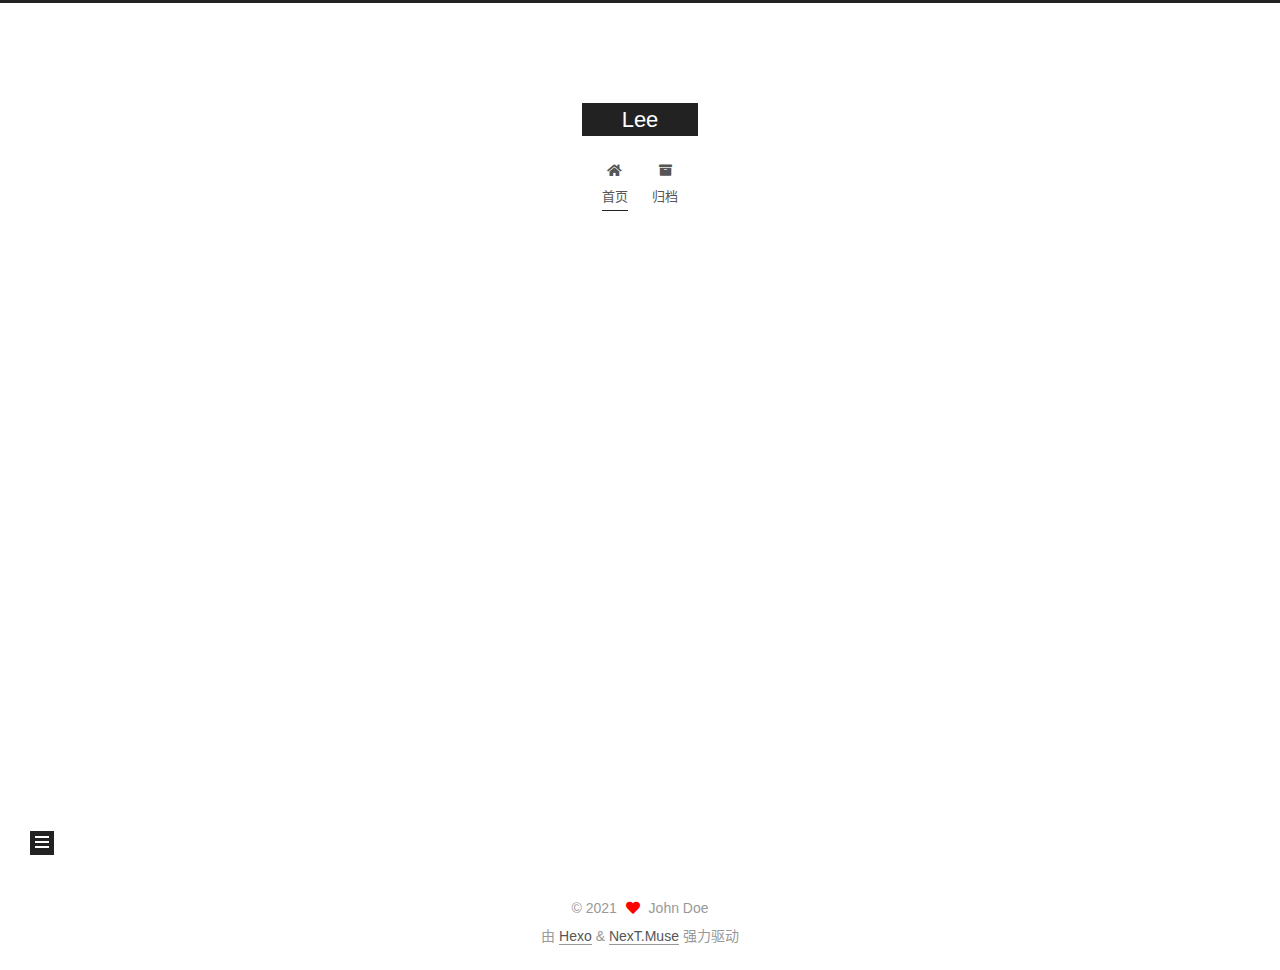
==== commit cd4b6d8e: "Site updated: 2021-01-13 22:16:40" ====
--- a/index.html
+++ b/index.html
@@ -1,5 +1,5 @@
 <!DOCTYPE html>
-<html lang="en">
+<html lang="zh-CN">
 <head>
   <meta charset="UTF-8">
 <meta name="viewport" content="width=device-width, initial-scale=1, maximum-scale=2">
@@ -21,10 +21,10 @@
   </script>
 
   <meta property="og:type" content="website">
-<meta property="og:title" content="Hexo">
+<meta property="og:title" content="Lee">
 <meta property="og:url" content="http://example.com/index.html">
-<meta property="og:site_name" content="Hexo">
-<meta property="og:locale" content="en_US">
+<meta property="og:site_name" content="Lee">
+<meta property="og:locale" content="zh_CN">
 <meta property="article:author" content="John Doe">
 <meta name="twitter:card" content="summary">
 
@@ -37,11 +37,11 @@
     sidebar: "",
     isHome : true,
     isPost : false,
-    lang   : 'en'
+    lang   : 'zh-CN'
   };
 </script>
 
-  <title>Hexo</title>
+  <title>Lee</title>
   
 
 
@@ -81,7 +81,7 @@
     <header class="header" itemscope itemtype="http://schema.org/WPHeader">
       <div class="header-inner"><div class="site-brand-container">
   <div class="site-nav-toggle">
-    <div class="toggle" aria-label="Toggle navigation bar">
+    <div class="toggle" aria-label="切换导航栏">
       <span class="toggle-line toggle-line-first"></span>
       <span class="toggle-line toggle-line-middle"></span>
       <span class="toggle-line toggle-line-last"></span>
@@ -92,7 +92,7 @@
 
     <a href="/" class="brand" rel="start">
       <span class="logo-line-before"><i></i></span>
-      <h1 class="site-title">Hexo</h1>
+      <h1 class="site-title">Lee</h1>
       <span class="logo-line-after"><i></i></span>
     </a>
   </div>
@@ -110,12 +110,12 @@
   <ul id="menu" class="main-menu menu">
         <li class="menu-item menu-item-home">
 
-    <a href="/" rel="section"><i class="fa fa-home fa-fw"></i>Home</a>
+    <a href="/" rel="section"><i class="fa fa-home fa-fw"></i>首页</a>
 
   </li>
         <li class="menu-item menu-item-archives">
 
-    <a href="/archives/" rel="section"><i class="fa fa-archive fa-fw"></i>Archives</a>
+    <a href="/archives/" rel="section"><i class="fa fa-archive fa-fw"></i>归档</a>
 
   </li>
   </ul>
@@ -144,7 +144,7 @@
       
   
   
-  <article itemscope itemtype="http://schema.org/Article" class="post-block" lang="en">
+  <article itemscope itemtype="http://schema.org/Article" class="post-block" lang="zh-CN">
     <link itemprop="mainEntityOfPage" href="http://example.com/2021/01/13/ARTS/">
 
     <span hidden itemprop="author" itemscope itemtype="http://schema.org/Person">
@@ -154,7 +154,7 @@
     </span>
 
     <span hidden itemprop="publisher" itemscope itemtype="http://schema.org/Organization">
-      <meta itemprop="name" content="Hexo">
+      <meta itemprop="name" content="Lee">
     </span>
       <header class="post-header">
         <h2 class="post-title" itemprop="name headline">
@@ -167,10 +167,10 @@
               <span class="post-meta-item-icon">
                 <i class="far fa-calendar"></i>
               </span>
-              <span class="post-meta-item-text">Posted on</span>
+              <span class="post-meta-item-text">发表于</span>
               
 
-              <time title="Created: 2021-01-13 21:39:32 / Modified: 21:47:36" itemprop="dateCreated datePublished" datetime="2021-01-13T21:39:32+08:00">2021-01-13</time>
+              <time title="创建时间：2021-01-13 21:39:32 / 修改时间：21:47:36" itemprop="dateCreated datePublished" datetime="2021-01-13T21:39:32+08:00">2021-01-13</time>
             </span>
 
           
@@ -186,76 +186,6 @@
       
           <h1 id="ARST1"><a href="#ARST1" class="headerlink" title="ARST1"></a>ARST1</h1><h2 id="Algorithm"><a href="#Algorithm" class="headerlink" title="Algorithm"></a>Algorithm</h2><p>并查集 <a target="_blank" rel="noopener" href="https://zhuanlan.zhihu.com/p/93647900">https://zhuanlan.zhihu.com/p/93647900</a></p>
 <h2 id="Review"><a href="#Review" class="headerlink" title="Review"></a>Review</h2><h2 id="Tip"><a href="#Tip" class="headerlink" title="Tip"></a>Tip</h2><h2 id="Share"><a href="#Share" class="headerlink" title="Share"></a>Share</h2>
-      
-    </div>
-
-    
-    
-    
-      <footer class="post-footer">
-        <div class="post-eof"></div>
-      </footer>
-  </article>
-  
-  
-  
-
-      
-  
-  
-  <article itemscope itemtype="http://schema.org/Article" class="post-block" lang="en">
-    <link itemprop="mainEntityOfPage" href="http://example.com/2020/09/24/hello-world/">
-
-    <span hidden itemprop="author" itemscope itemtype="http://schema.org/Person">
-      <meta itemprop="image" content="/images/avatar.gif">
-      <meta itemprop="name" content="John Doe">
-      <meta itemprop="description" content="">
-    </span>
-
-    <span hidden itemprop="publisher" itemscope itemtype="http://schema.org/Organization">
-      <meta itemprop="name" content="Hexo">
-    </span>
-      <header class="post-header">
-        <h2 class="post-title" itemprop="name headline">
-          
-            <a href="/2020/09/24/hello-world/" class="post-title-link" itemprop="url">Hello World</a>
-        </h2>
-
-        <div class="post-meta">
-            <span class="post-meta-item">
-              <span class="post-meta-item-icon">
-                <i class="far fa-calendar"></i>
-              </span>
-              <span class="post-meta-item-text">Posted on</span>
-
-              <time title="Created: 2020-09-24 22:03:22" itemprop="dateCreated datePublished" datetime="2020-09-24T22:03:22+08:00">2020-09-24</time>
-            </span>
-
-          
-
-        </div>
-      </header>
-
-    
-    
-    
-    <div class="post-body" itemprop="articleBody">
-
-      
-          <p>Welcome to <a target="_blank" rel="noopener" href="https://hexo.io/">Hexo</a>! This is your very first post. Check <a target="_blank" rel="noopener" href="https://hexo.io/docs/">documentation</a> for more info. If you get any problems when using Hexo, you can find the answer in <a target="_blank" rel="noopener" href="https://hexo.io/docs/troubleshooting.html">troubleshooting</a> or you can ask me on <a target="_blank" rel="noopener" href="https://github.com/hexojs/hexo/issues">GitHub</a>.</p>
-<h2 id="Quick-Start"><a href="#Quick-Start" class="headerlink" title="Quick Start"></a>Quick Start</h2><h3 id="Create-a-new-post"><a href="#Create-a-new-post" class="headerlink" title="Create a new post"></a>Create a new post</h3><figure class="highlight bash"><table><tr><td class="gutter"><pre><span class="line">1</span><br></pre></td><td class="code"><pre><span class="line">$ hexo new <span class="string">&quot;My New Post&quot;</span></span><br></pre></td></tr></table></figure>
-
-<p>More info: <a target="_blank" rel="noopener" href="https://hexo.io/docs/writing.html">Writing</a></p>
-<h3 id="Run-server"><a href="#Run-server" class="headerlink" title="Run server"></a>Run server</h3><figure class="highlight bash"><table><tr><td class="gutter"><pre><span class="line">1</span><br></pre></td><td class="code"><pre><span class="line">$ hexo server</span><br></pre></td></tr></table></figure>
-
-<p>More info: <a target="_blank" rel="noopener" href="https://hexo.io/docs/server.html">Server</a></p>
-<h3 id="Generate-static-files"><a href="#Generate-static-files" class="headerlink" title="Generate static files"></a>Generate static files</h3><figure class="highlight bash"><table><tr><td class="gutter"><pre><span class="line">1</span><br></pre></td><td class="code"><pre><span class="line">$ hexo generate</span><br></pre></td></tr></table></figure>
-
-<p>More info: <a target="_blank" rel="noopener" href="https://hexo.io/docs/generating.html">Generating</a></p>
-<h3 id="Deploy-to-remote-sites"><a href="#Deploy-to-remote-sites" class="headerlink" title="Deploy to remote sites"></a>Deploy to remote sites</h3><figure class="highlight bash"><table><tr><td class="gutter"><pre><span class="line">1</span><br></pre></td><td class="code"><pre><span class="line">$ hexo deploy</span><br></pre></td></tr></table></figure>
-
-<p>More info: <a target="_blank" rel="noopener" href="https://hexo.io/docs/one-command-deployment.html">Deployment</a></p>
-
       
     </div>
 
@@ -314,10 +244,10 @@
 
       <ul class="sidebar-nav motion-element">
         <li class="sidebar-nav-toc">
-          Table of Contents
+          文章目录
         </li>
         <li class="sidebar-nav-overview">
-          Overview
+          站点概览
         </li>
       </ul>
 
@@ -336,13 +266,13 @@
       <div class="site-state-item site-state-posts">
           <a href="/archives/">
         
-          <span class="site-state-item-count">2</span>
-          <span class="site-state-item-name">posts</span>
+          <span class="site-state-item-count">1</span>
+          <span class="site-state-item-name">日志</span>
         </a>
       </div>
       <div class="site-state-item site-state-tags">
         <span class="site-state-item-count">1</span>
-        <span class="site-state-item-name">tags</span>
+        <span class="site-state-item-name">标签</span>
       </div>
   </nav>
 </div>
@@ -374,7 +304,7 @@
   </span>
   <span class="author" itemprop="copyrightHolder">John Doe</span>
 </div>
-  <div class="powered-by">Powered by <a href="https://hexo.io/" class="theme-link" rel="noopener" target="_blank">Hexo</a> & <a href="https://muse.theme-next.org/" class="theme-link" rel="noopener" target="_blank">NexT.Muse</a>
+  <div class="powered-by">由 <a href="https://hexo.io/" class="theme-link" rel="noopener" target="_blank">Hexo</a> & <a href="https://muse.theme-next.org/" class="theme-link" rel="noopener" target="_blank">NexT.Muse</a> 强力驱动
   </div>
 
         
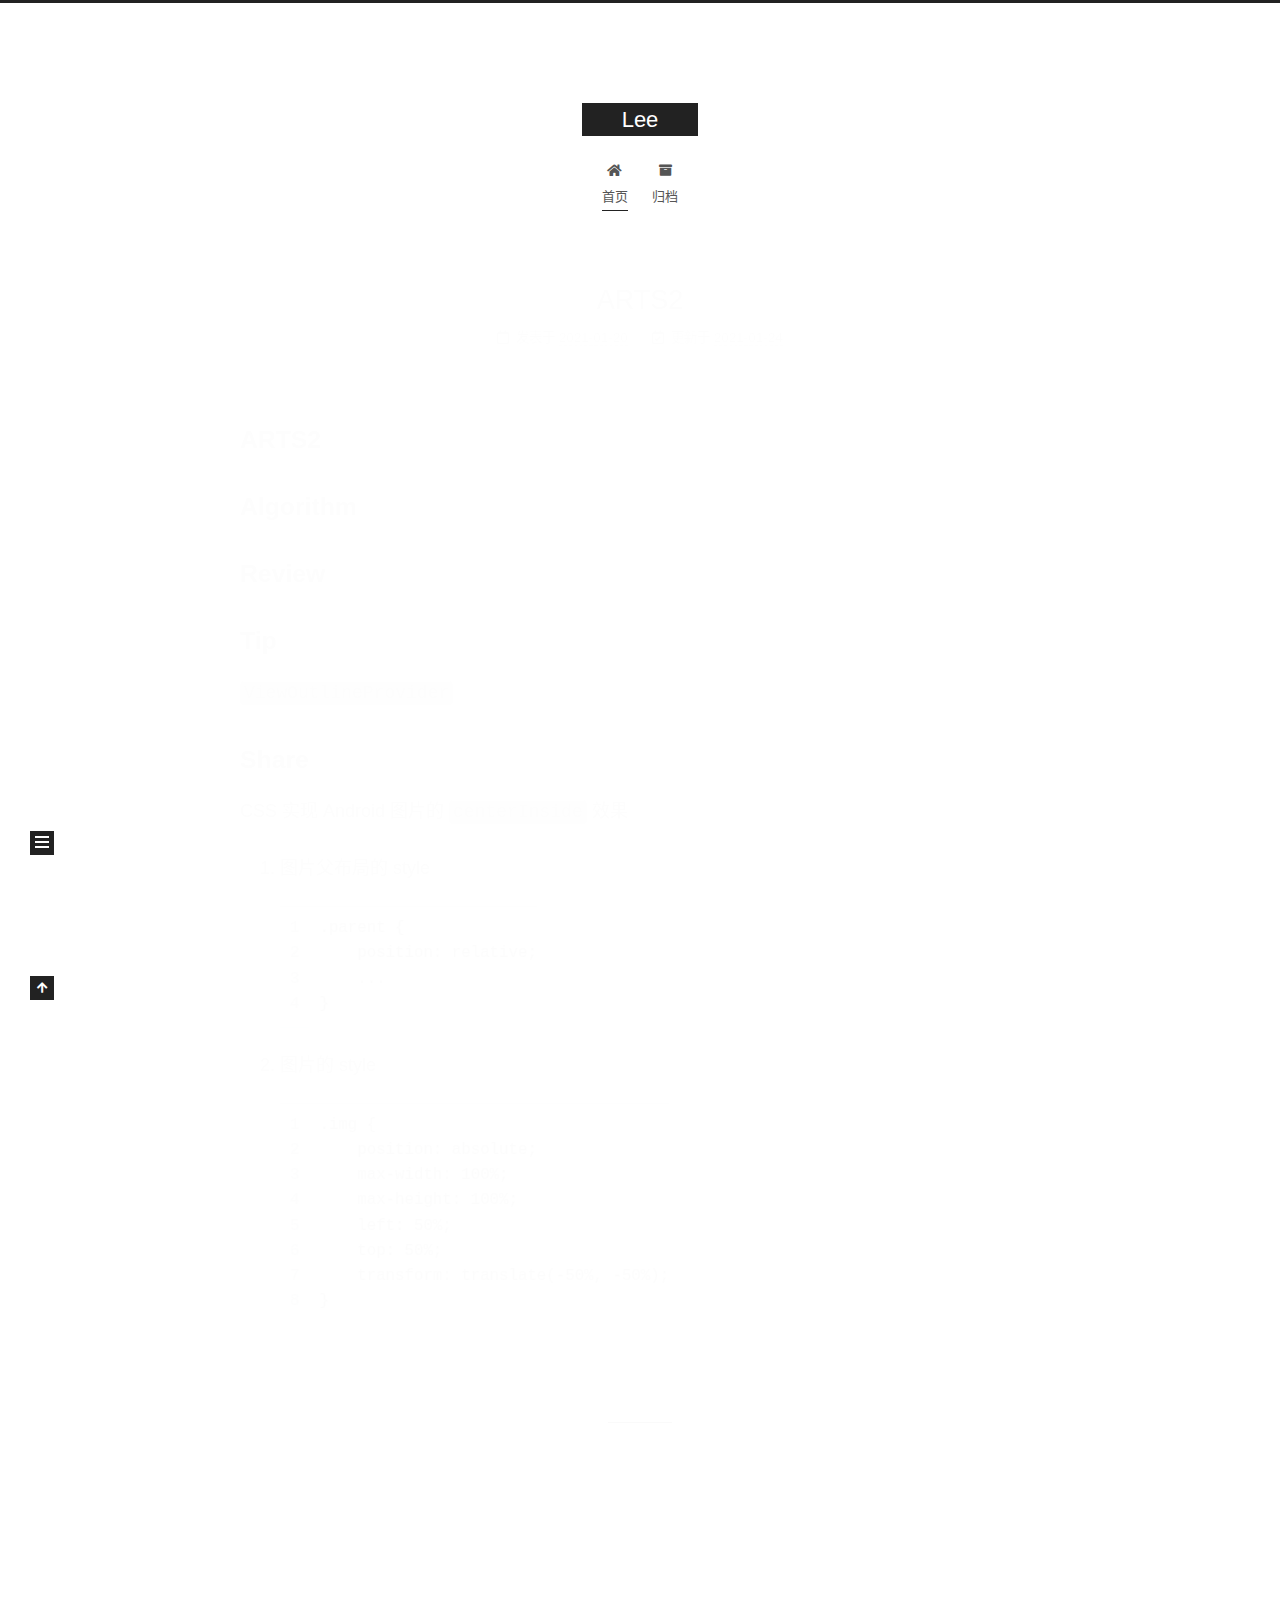
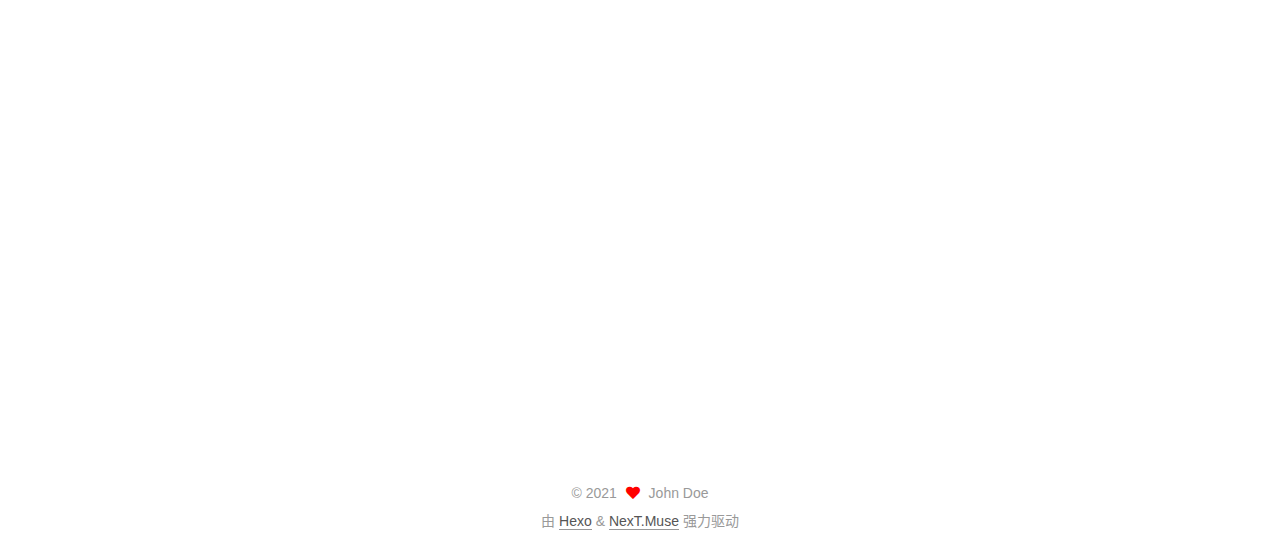
==== commit a6e691e3: "Site updated: 2021-01-24 10:38:13" ====
--- a/index.html
+++ b/index.html
@@ -145,7 +145,7 @@
   
   
   <article itemscope itemtype="http://schema.org/Article" class="post-block" lang="zh-CN">
-    <link itemprop="mainEntityOfPage" href="http://example.com/2021/01/13/ARTS/">
+    <link itemprop="mainEntityOfPage" href="http://example.com/2021/01/20/ARTS2/">
 
     <span hidden itemprop="author" itemscope itemtype="http://schema.org/Person">
       <meta itemprop="image" content="/images/avatar.gif">
@@ -159,7 +159,7 @@
       <header class="post-header">
         <h2 class="post-title" itemprop="name headline">
           
-            <a href="/2021/01/13/ARTS/" class="post-title-link" itemprop="url">ARTS1</a>
+            <a href="/2021/01/20/ARTS2/" class="post-title-link" itemprop="url">ARTS2</a>
         </h2>
 
         <div class="post-meta">
@@ -168,10 +168,89 @@
                 <i class="far fa-calendar"></i>
               </span>
               <span class="post-meta-item-text">发表于</span>
-              
-
-              <time title="创建时间：2021-01-13 21:39:32 / 修改时间：21:47:36" itemprop="dateCreated datePublished" datetime="2021-01-13T21:39:32+08:00">2021-01-13</time>
+
+              <time title="创建时间：2021-01-20 20:21:55" itemprop="dateCreated datePublished" datetime="2021-01-20T20:21:55+08:00">2021-01-20</time>
             </span>
+              <span class="post-meta-item">
+                <span class="post-meta-item-icon">
+                  <i class="far fa-calendar-check"></i>
+                </span>
+                <span class="post-meta-item-text">更新于</span>
+                <time title="修改时间：2021-01-24 10:36:39" itemprop="dateModified" datetime="2021-01-24T10:36:39+08:00">2021-01-24</time>
+              </span>
+
+          
+
+        </div>
+      </header>
+
+    
+    
+    
+    <div class="post-body" itemprop="articleBody">
+
+      
+          <h2 id="ARTS2"><a href="#ARTS2" class="headerlink" title="ARTS2"></a>ARTS2</h2><h2 id="Algorithm"><a href="#Algorithm" class="headerlink" title="Algorithm"></a>Algorithm</h2><h2 id="Review"><a href="#Review" class="headerlink" title="Review"></a>Review</h2><h2 id="Tip"><a href="#Tip" class="headerlink" title="Tip"></a>Tip</h2><p><code>ViewOutlineProvider</code></p>
+<h2 id="Share"><a href="#Share" class="headerlink" title="Share"></a>Share</h2><p>CSS 实现 Android 图片的 <code>centerInside</code> 效果</p>
+<ol>
+<li><p>图片父布局的 style</p>
+<figure class="highlight plain"><table><tr><td class="gutter"><pre><span class="line">1</span><br><span class="line">2</span><br><span class="line">3</span><br><span class="line">4</span><br></pre></td><td class="code"><pre><span class="line">.parent &#123;</span><br><span class="line">    position: relative;</span><br><span class="line">    ...</span><br><span class="line">&#125;</span><br></pre></td></tr></table></figure>
+</li>
+<li><p>图片的 style</p>
+<figure class="highlight plain"><table><tr><td class="gutter"><pre><span class="line">1</span><br><span class="line">2</span><br><span class="line">3</span><br><span class="line">4</span><br><span class="line">5</span><br><span class="line">6</span><br><span class="line">7</span><br><span class="line">8</span><br></pre></td><td class="code"><pre><span class="line">.img &#123;</span><br><span class="line">    position: absolute;</span><br><span class="line">    max-width: 100%;</span><br><span class="line">    max-height: 100%;</span><br><span class="line">    left: 50%;</span><br><span class="line">    top: 50%;</span><br><span class="line">    transform: translate(-50%, -50%);</span><br><span class="line">&#125;</span><br></pre></td></tr></table></figure></li>
+</ol>
+
+      
+    </div>
+
+    
+    
+    
+      <footer class="post-footer">
+        <div class="post-eof"></div>
+      </footer>
+  </article>
+  
+  
+  
+
+      
+  
+  
+  <article itemscope itemtype="http://schema.org/Article" class="post-block" lang="zh-CN">
+    <link itemprop="mainEntityOfPage" href="http://example.com/2021/01/13/ARTS1/">
+
+    <span hidden itemprop="author" itemscope itemtype="http://schema.org/Person">
+      <meta itemprop="image" content="/images/avatar.gif">
+      <meta itemprop="name" content="John Doe">
+      <meta itemprop="description" content="">
+    </span>
+
+    <span hidden itemprop="publisher" itemscope itemtype="http://schema.org/Organization">
+      <meta itemprop="name" content="Lee">
+    </span>
+      <header class="post-header">
+        <h2 class="post-title" itemprop="name headline">
+          
+            <a href="/2021/01/13/ARTS1/" class="post-title-link" itemprop="url">ARTS1</a>
+        </h2>
+
+        <div class="post-meta">
+            <span class="post-meta-item">
+              <span class="post-meta-item-icon">
+                <i class="far fa-calendar"></i>
+              </span>
+              <span class="post-meta-item-text">发表于</span>
+
+              <time title="创建时间：2021-01-13 21:39:32" itemprop="dateCreated datePublished" datetime="2021-01-13T21:39:32+08:00">2021-01-13</time>
+            </span>
+              <span class="post-meta-item">
+                <span class="post-meta-item-icon">
+                  <i class="far fa-calendar-check"></i>
+                </span>
+                <span class="post-meta-item-text">更新于</span>
+                <time title="修改时间：2021-01-20 20:23:14" itemprop="dateModified" datetime="2021-01-20T20:23:14+08:00">2021-01-20</time>
+              </span>
 
           
 
@@ -266,7 +345,7 @@
       <div class="site-state-item site-state-posts">
           <a href="/archives/">
         
-          <span class="site-state-item-count">1</span>
+          <span class="site-state-item-count">2</span>
           <span class="site-state-item-name">日志</span>
         </a>
       </div>
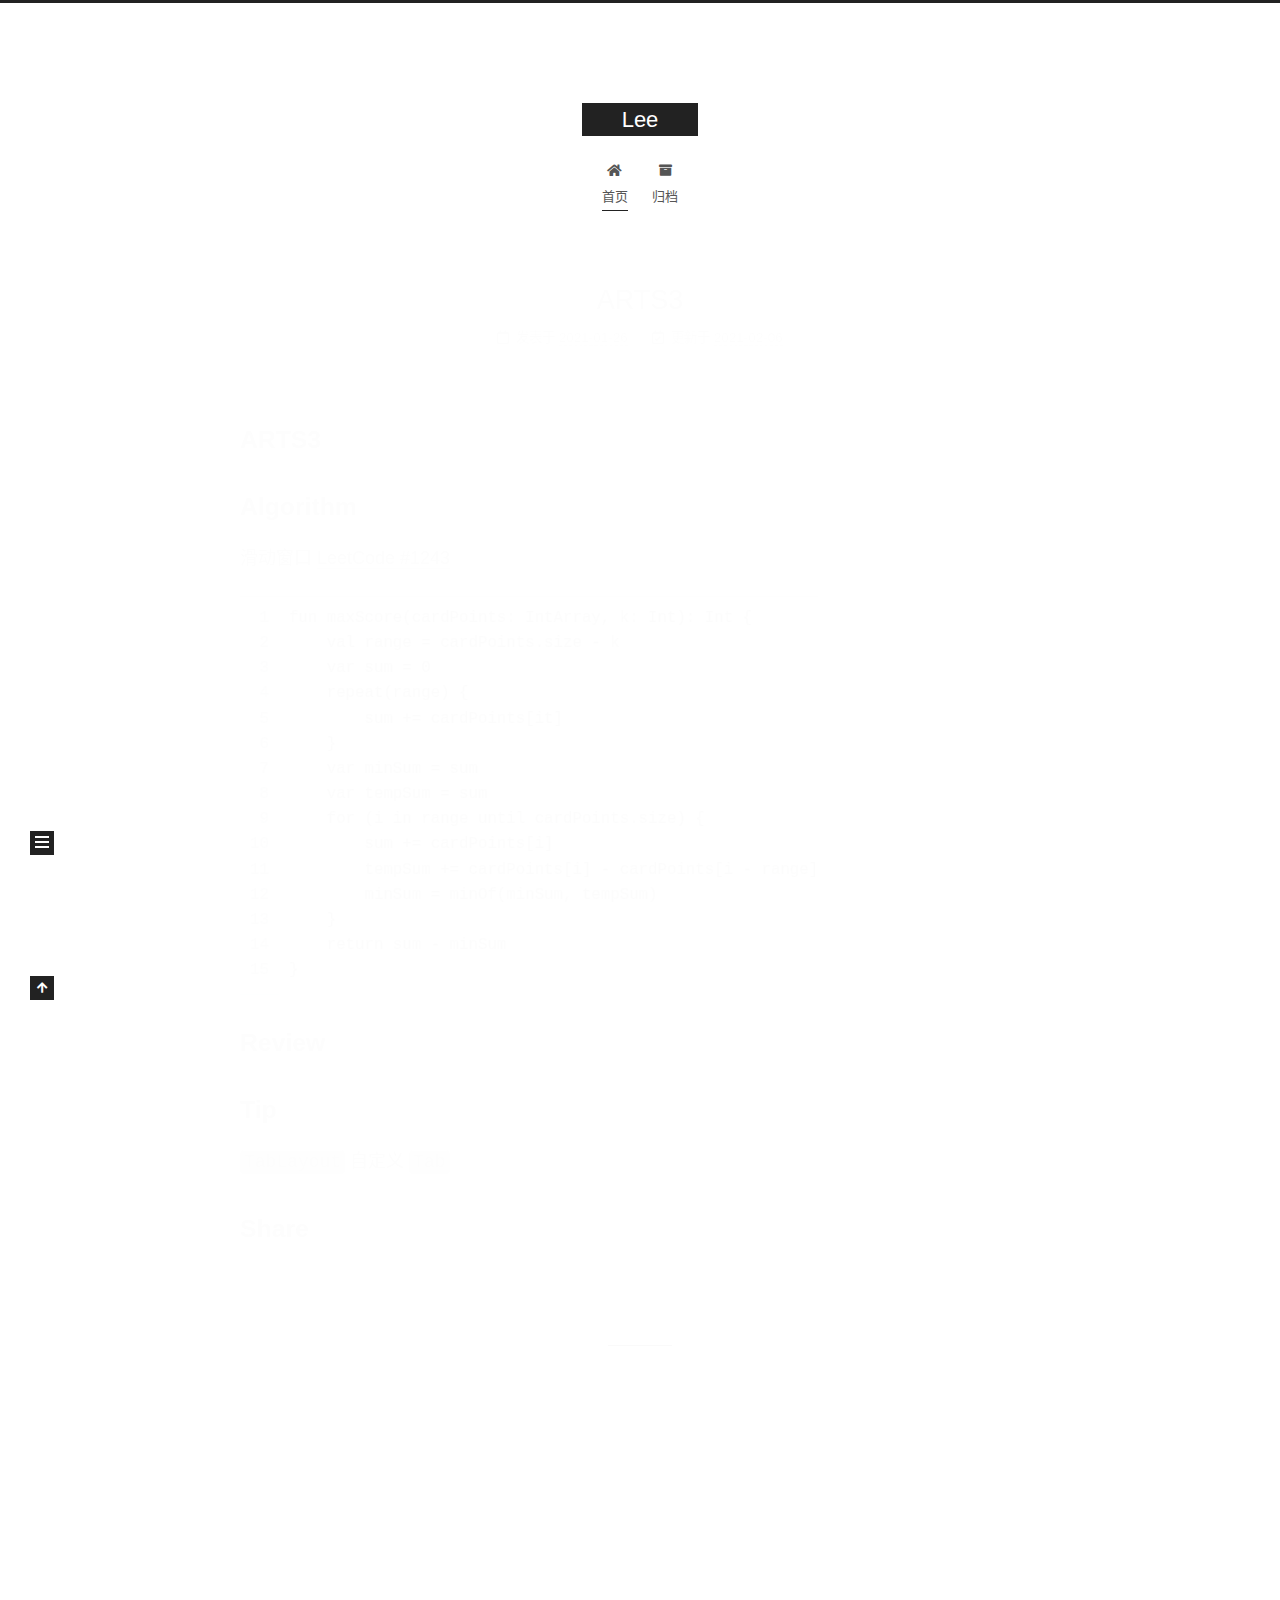
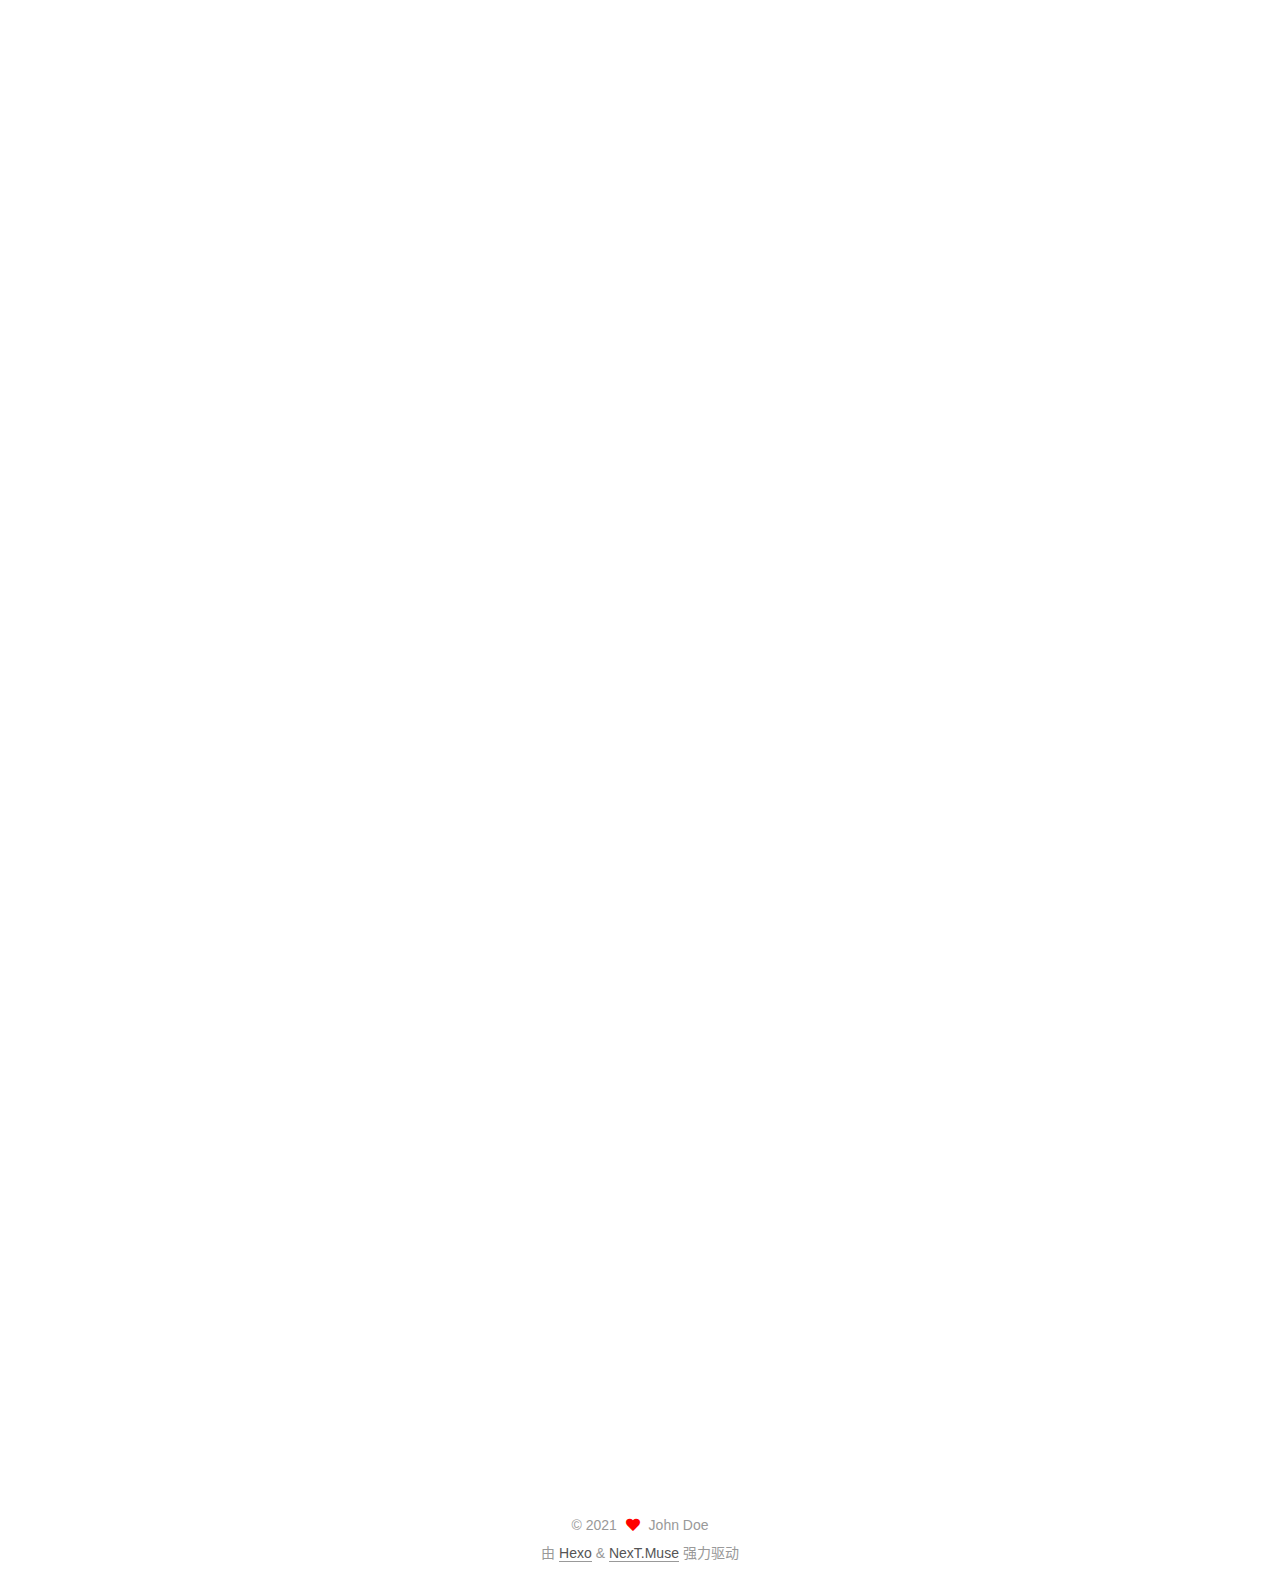
==== commit 9c9e94c3: "Site updated: 2021-02-06 11:24:32" ====
--- a/index.html
+++ b/index.html
@@ -145,6 +145,74 @@
   
   
   <article itemscope itemtype="http://schema.org/Article" class="post-block" lang="zh-CN">
+    <link itemprop="mainEntityOfPage" href="http://example.com/2021/01/26/ARTS3/">
+
+    <span hidden itemprop="author" itemscope itemtype="http://schema.org/Person">
+      <meta itemprop="image" content="/images/avatar.gif">
+      <meta itemprop="name" content="John Doe">
+      <meta itemprop="description" content="">
+    </span>
+
+    <span hidden itemprop="publisher" itemscope itemtype="http://schema.org/Organization">
+      <meta itemprop="name" content="Lee">
+    </span>
+      <header class="post-header">
+        <h2 class="post-title" itemprop="name headline">
+          
+            <a href="/2021/01/26/ARTS3/" class="post-title-link" itemprop="url">ARTS3</a>
+        </h2>
+
+        <div class="post-meta">
+            <span class="post-meta-item">
+              <span class="post-meta-item-icon">
+                <i class="far fa-calendar"></i>
+              </span>
+              <span class="post-meta-item-text">发表于</span>
+
+              <time title="创建时间：2021-01-26 20:04:57" itemprop="dateCreated datePublished" datetime="2021-01-26T20:04:57+08:00">2021-01-26</time>
+            </span>
+              <span class="post-meta-item">
+                <span class="post-meta-item-icon">
+                  <i class="far fa-calendar-check"></i>
+                </span>
+                <span class="post-meta-item-text">更新于</span>
+                <time title="修改时间：2021-02-06 11:23:41" itemprop="dateModified" datetime="2021-02-06T11:23:41+08:00">2021-02-06</time>
+              </span>
+
+          
+
+        </div>
+      </header>
+
+    
+    
+    
+    <div class="post-body" itemprop="articleBody">
+
+      
+          <h2 id="ARTS3"><a href="#ARTS3" class="headerlink" title="ARTS3"></a>ARTS3</h2><h2 id="Algorithm"><a href="#Algorithm" class="headerlink" title="Algorithm"></a>Algorithm</h2><p>滑动窗口 <a target="_blank" rel="noopener" href="https://leetcode-cn.com/problems/maximum-points-you-can-obtain-from-cards/">LeetCode #1243</a></p>
+<figure class="highlight plain"><table><tr><td class="gutter"><pre><span class="line">1</span><br><span class="line">2</span><br><span class="line">3</span><br><span class="line">4</span><br><span class="line">5</span><br><span class="line">6</span><br><span class="line">7</span><br><span class="line">8</span><br><span class="line">9</span><br><span class="line">10</span><br><span class="line">11</span><br><span class="line">12</span><br><span class="line">13</span><br><span class="line">14</span><br><span class="line">15</span><br></pre></td><td class="code"><pre><span class="line">fun maxScore(cardPoints: IntArray, k: Int): Int &#123;</span><br><span class="line">    val range &#x3D; cardPoints.size - k</span><br><span class="line">    var sum &#x3D; 0</span><br><span class="line">    repeat(range) &#123;</span><br><span class="line">        sum +&#x3D; cardPoints[it]</span><br><span class="line">    &#125;</span><br><span class="line">    var minSum &#x3D; sum</span><br><span class="line">    var tempSum &#x3D; sum</span><br><span class="line">    for (i in range until cardPoints.size) &#123;</span><br><span class="line">        sum +&#x3D; cardPoints[i]</span><br><span class="line">        tempSum +&#x3D; cardPoints[i] - cardPoints[i - range]</span><br><span class="line">        minSum &#x3D; minOf(minSum, tempSum)</span><br><span class="line">    &#125;</span><br><span class="line">    return sum - minSum</span><br><span class="line">&#125;</span><br></pre></td></tr></table></figure>
+
+<h2 id="Review"><a href="#Review" class="headerlink" title="Review"></a>Review</h2><h2 id="Tip"><a href="#Tip" class="headerlink" title="Tip"></a>Tip</h2><p><code>TabLayout</code> 自定义 <code>Tab</code></p>
+<h2 id="Share"><a href="#Share" class="headerlink" title="Share"></a>Share</h2>
+      
+    </div>
+
+    
+    
+    
+      <footer class="post-footer">
+        <div class="post-eof"></div>
+      </footer>
+  </article>
+  
+  
+  
+
+      
+  
+  
+  <article itemscope itemtype="http://schema.org/Article" class="post-block" lang="zh-CN">
     <link itemprop="mainEntityOfPage" href="http://example.com/2021/01/20/ARTS2/">
 
     <span hidden itemprop="author" itemscope itemtype="http://schema.org/Person">
@@ -176,7 +244,7 @@
                   <i class="far fa-calendar-check"></i>
                 </span>
                 <span class="post-meta-item-text">更新于</span>
-                <time title="修改时间：2021-01-24 10:36:39" itemprop="dateModified" datetime="2021-01-24T10:36:39+08:00">2021-01-24</time>
+                <time title="修改时间：2021-01-26 20:05:15" itemprop="dateModified" datetime="2021-01-26T20:05:15+08:00">2021-01-26</time>
               </span>
 
           
@@ -194,10 +262,10 @@
 <h2 id="Share"><a href="#Share" class="headerlink" title="Share"></a>Share</h2><p>CSS 实现 Android 图片的 <code>centerInside</code> 效果</p>
 <ol>
 <li><p>图片父布局的 style</p>
-<figure class="highlight plain"><table><tr><td class="gutter"><pre><span class="line">1</span><br><span class="line">2</span><br><span class="line">3</span><br><span class="line">4</span><br></pre></td><td class="code"><pre><span class="line">.parent &#123;</span><br><span class="line">    position: relative;</span><br><span class="line">    ...</span><br><span class="line">&#125;</span><br></pre></td></tr></table></figure>
+<figure class="highlight plain"><table><tr><td class="gutter"><pre><span class="line">1</span><br><span class="line">2</span><br><span class="line">3</span><br><span class="line">4</span><br><span class="line">5</span><br></pre></td><td class="code"><pre><span class="line">.parent &#123;</span><br><span class="line">    display: flex;</span><br><span class="line">    align-items: center;</span><br><span class="line">    justify-content: center;</span><br><span class="line">&#125;</span><br></pre></td></tr></table></figure>
 </li>
 <li><p>图片的 style</p>
-<figure class="highlight plain"><table><tr><td class="gutter"><pre><span class="line">1</span><br><span class="line">2</span><br><span class="line">3</span><br><span class="line">4</span><br><span class="line">5</span><br><span class="line">6</span><br><span class="line">7</span><br><span class="line">8</span><br></pre></td><td class="code"><pre><span class="line">.img &#123;</span><br><span class="line">    position: absolute;</span><br><span class="line">    max-width: 100%;</span><br><span class="line">    max-height: 100%;</span><br><span class="line">    left: 50%;</span><br><span class="line">    top: 50%;</span><br><span class="line">    transform: translate(-50%, -50%);</span><br><span class="line">&#125;</span><br></pre></td></tr></table></figure></li>
+<figure class="highlight plain"><table><tr><td class="gutter"><pre><span class="line">1</span><br><span class="line">2</span><br><span class="line">3</span><br><span class="line">4</span><br></pre></td><td class="code"><pre><span class="line">.img &#123;</span><br><span class="line">    max-width: 100%;</span><br><span class="line">    max-height: 100%;</span><br><span class="line">&#125;</span><br></pre></td></tr></table></figure></li>
 </ol>
 
       
@@ -345,7 +413,7 @@
       <div class="site-state-item site-state-posts">
           <a href="/archives/">
         
-          <span class="site-state-item-count">2</span>
+          <span class="site-state-item-count">3</span>
           <span class="site-state-item-name">日志</span>
         </a>
       </div>
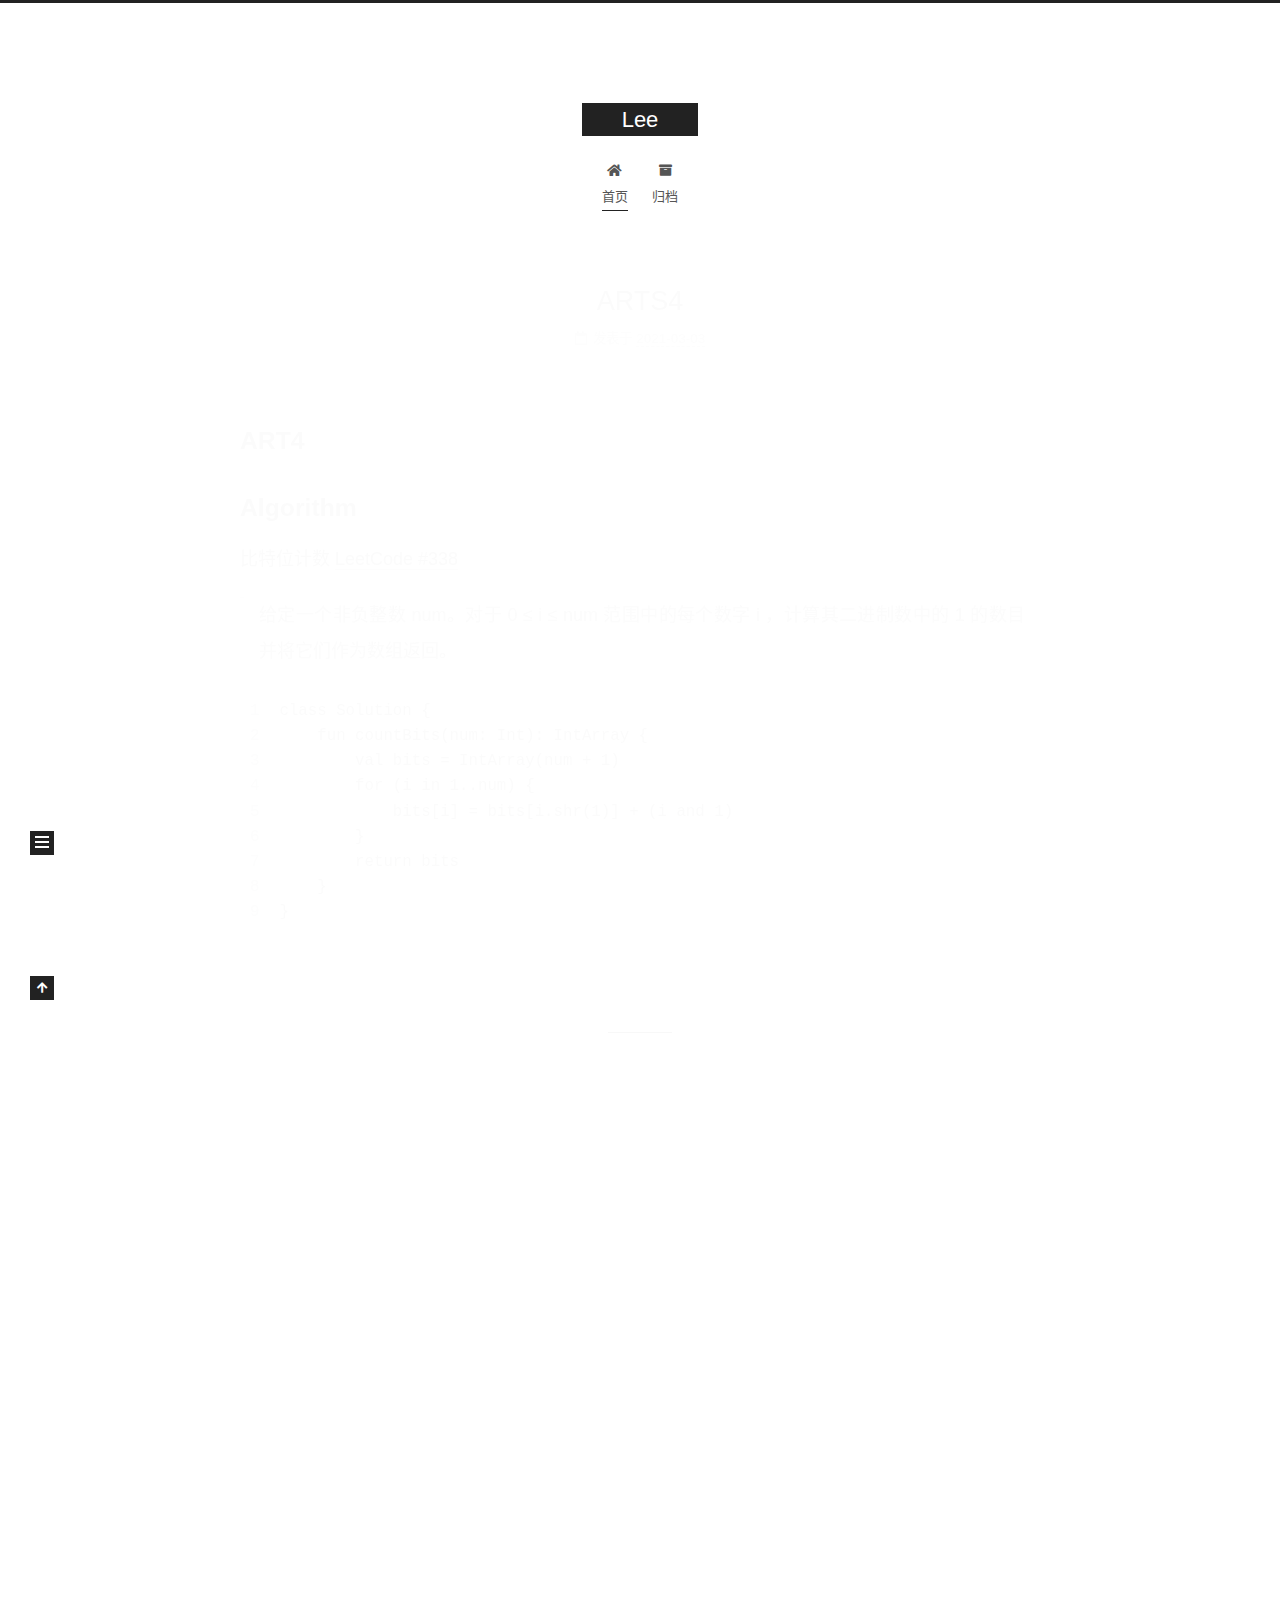
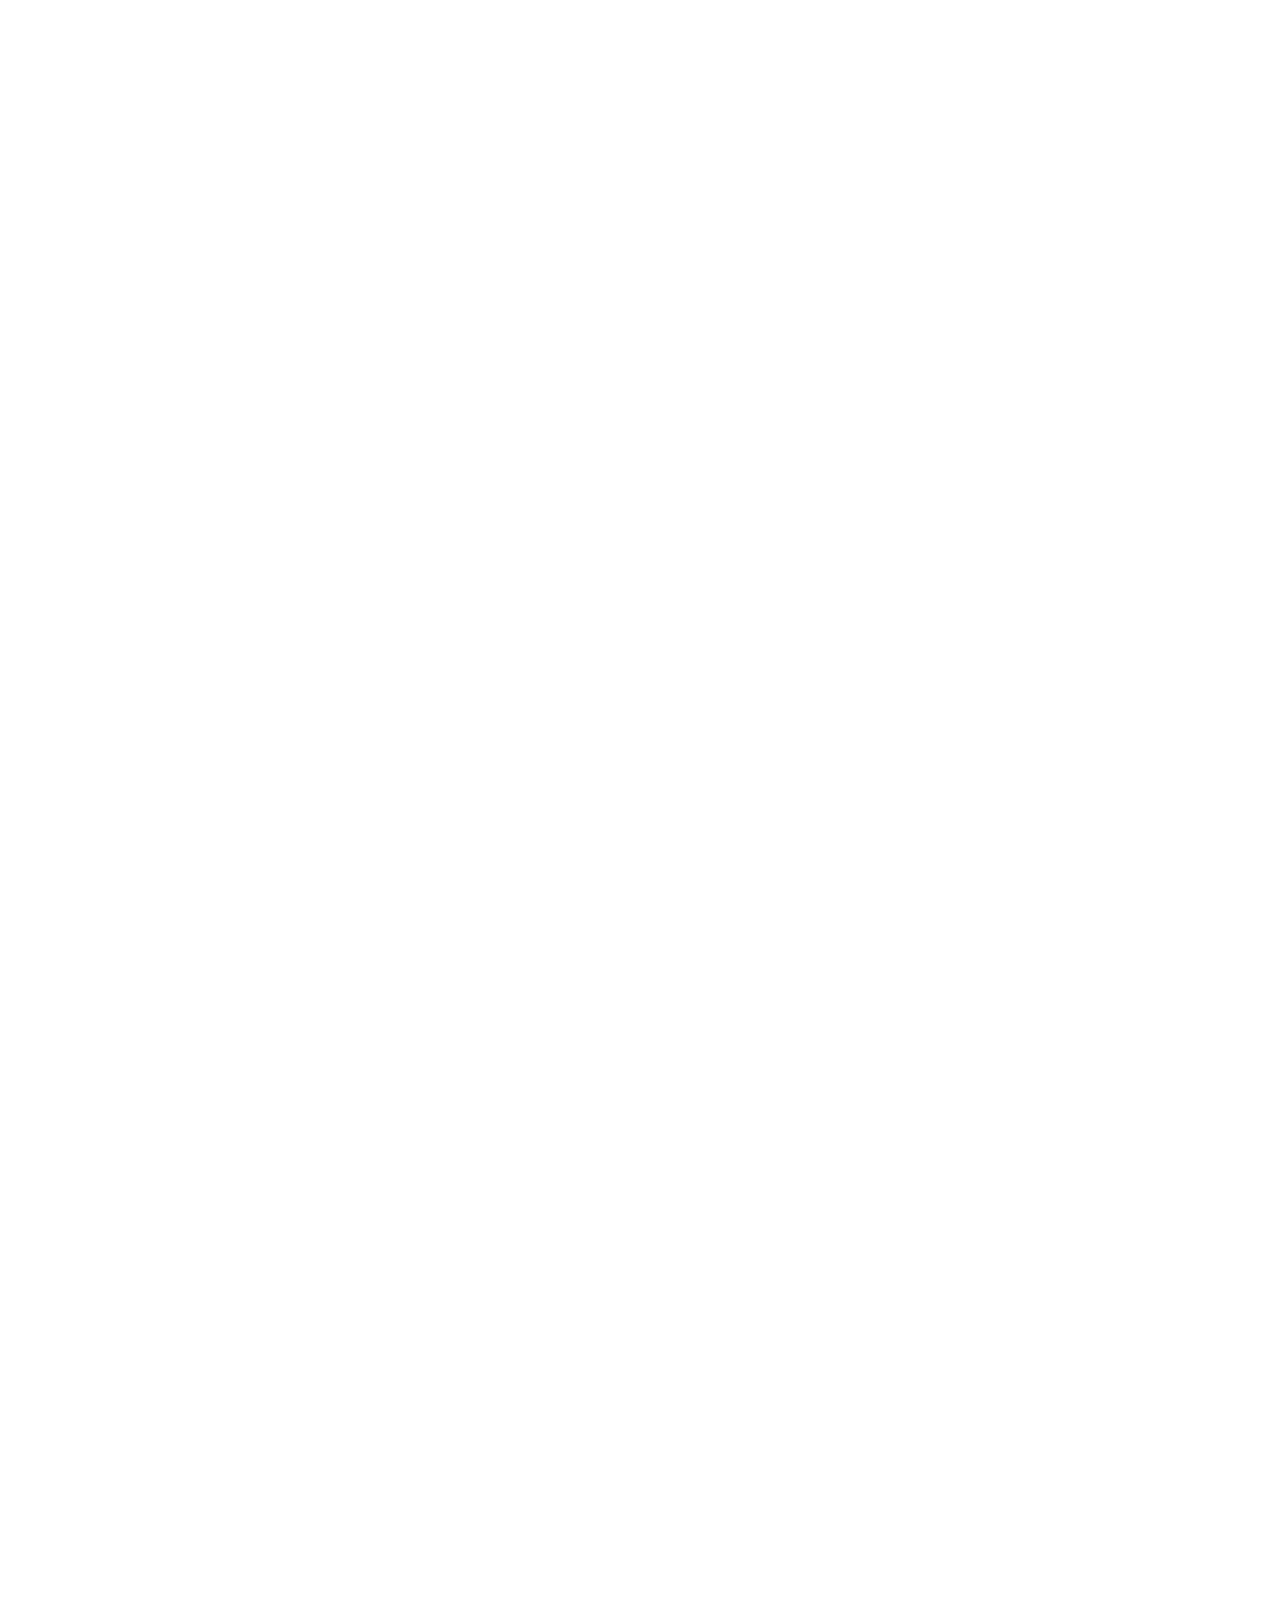
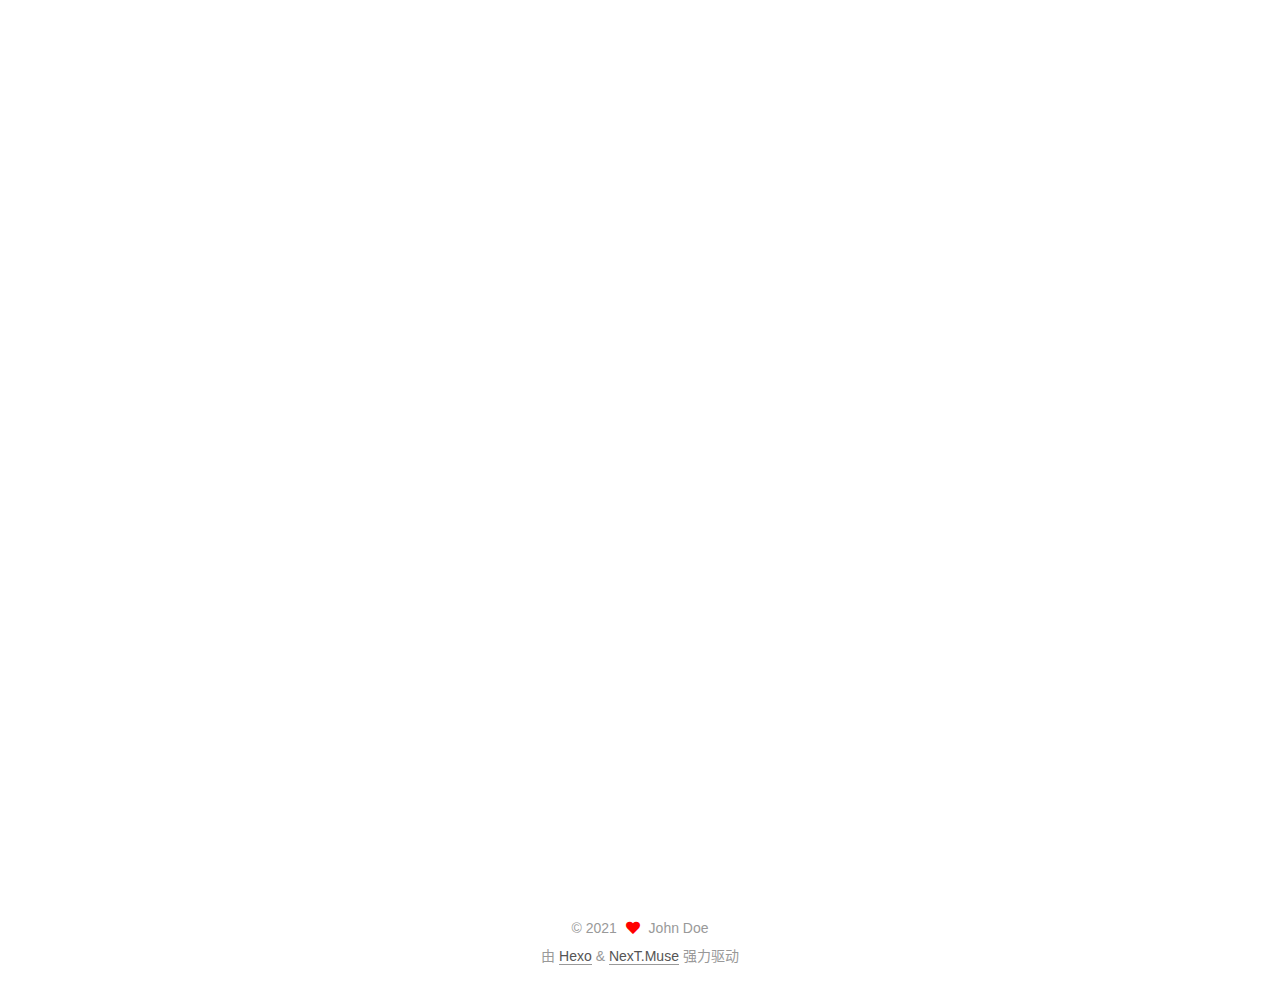
==== commit 61871390: "Site updated: 2021-03-03 20:38:04" ====
--- a/index.html
+++ b/index.html
@@ -145,6 +145,68 @@
   
   
   <article itemscope itemtype="http://schema.org/Article" class="post-block" lang="zh-CN">
+    <link itemprop="mainEntityOfPage" href="http://example.com/2021/03/03/ARTS4/">
+
+    <span hidden itemprop="author" itemscope itemtype="http://schema.org/Person">
+      <meta itemprop="image" content="/images/avatar.gif">
+      <meta itemprop="name" content="John Doe">
+      <meta itemprop="description" content="">
+    </span>
+
+    <span hidden itemprop="publisher" itemscope itemtype="http://schema.org/Organization">
+      <meta itemprop="name" content="Lee">
+    </span>
+      <header class="post-header">
+        <h2 class="post-title" itemprop="name headline">
+          
+            <a href="/2021/03/03/ARTS4/" class="post-title-link" itemprop="url">ARTS4</a>
+        </h2>
+
+        <div class="post-meta">
+            <span class="post-meta-item">
+              <span class="post-meta-item-icon">
+                <i class="far fa-calendar"></i>
+              </span>
+              <span class="post-meta-item-text">发表于</span>
+              
+
+              <time title="创建时间：2021-03-03 20:32:15 / 修改时间：20:37:13" itemprop="dateCreated datePublished" datetime="2021-03-03T20:32:15+08:00">2021-03-03</time>
+            </span>
+
+          
+
+        </div>
+      </header>
+
+    
+    
+    
+    <div class="post-body" itemprop="articleBody">
+
+      
+          <h2 id="ART4"><a href="#ART4" class="headerlink" title="ART4"></a>ART4</h2><h2 id="Algorithm"><a href="#Algorithm" class="headerlink" title="Algorithm"></a>Algorithm</h2><p>比特位计数 <a target="_blank" rel="noopener" href="https://leetcode-cn.com/problems/counting-bits/">LeetCode #338</a></p>
+<blockquote>
+<p>给定一个非负整数 num。对于 0 ≤ i ≤ num 范围中的每个数字 i ，计算其二进制数中的 1 的数目并将它们作为数组返回。</p>
+</blockquote>
+<figure class="highlight plain"><table><tr><td class="gutter"><pre><span class="line">1</span><br><span class="line">2</span><br><span class="line">3</span><br><span class="line">4</span><br><span class="line">5</span><br><span class="line">6</span><br><span class="line">7</span><br><span class="line">8</span><br><span class="line">9</span><br></pre></td><td class="code"><pre><span class="line">class Solution &#123;</span><br><span class="line">    fun countBits(num: Int): IntArray &#123;</span><br><span class="line">        val bits &#x3D; IntArray(num + 1)</span><br><span class="line">        for (i in 1..num) &#123;</span><br><span class="line">            bits[i] &#x3D; bits[i.shr(1)] + (i and 1)</span><br><span class="line">        &#125;</span><br><span class="line">        return bits</span><br><span class="line">    &#125;</span><br><span class="line">&#125;</span><br></pre></td></tr></table></figure>
+      
+    </div>
+
+    
+    
+    
+      <footer class="post-footer">
+        <div class="post-eof"></div>
+      </footer>
+  </article>
+  
+  
+  
+
+      
+  
+  
+  <article itemscope itemtype="http://schema.org/Article" class="post-block" lang="zh-CN">
     <link itemprop="mainEntityOfPage" href="http://example.com/2021/01/26/ARTS3/">
 
     <span hidden itemprop="author" itemscope itemtype="http://schema.org/Person">
@@ -176,7 +238,7 @@
                   <i class="far fa-calendar-check"></i>
                 </span>
                 <span class="post-meta-item-text">更新于</span>
-                <time title="修改时间：2021-02-06 11:23:41" itemprop="dateModified" datetime="2021-02-06T11:23:41+08:00">2021-02-06</time>
+                <time title="修改时间：2021-02-28 22:14:43" itemprop="dateModified" datetime="2021-02-28T22:14:43+08:00">2021-02-28</time>
               </span>
 
           
@@ -194,6 +256,9 @@
 <figure class="highlight plain"><table><tr><td class="gutter"><pre><span class="line">1</span><br><span class="line">2</span><br><span class="line">3</span><br><span class="line">4</span><br><span class="line">5</span><br><span class="line">6</span><br><span class="line">7</span><br><span class="line">8</span><br><span class="line">9</span><br><span class="line">10</span><br><span class="line">11</span><br><span class="line">12</span><br><span class="line">13</span><br><span class="line">14</span><br><span class="line">15</span><br></pre></td><td class="code"><pre><span class="line">fun maxScore(cardPoints: IntArray, k: Int): Int &#123;</span><br><span class="line">    val range &#x3D; cardPoints.size - k</span><br><span class="line">    var sum &#x3D; 0</span><br><span class="line">    repeat(range) &#123;</span><br><span class="line">        sum +&#x3D; cardPoints[it]</span><br><span class="line">    &#125;</span><br><span class="line">    var minSum &#x3D; sum</span><br><span class="line">    var tempSum &#x3D; sum</span><br><span class="line">    for (i in range until cardPoints.size) &#123;</span><br><span class="line">        sum +&#x3D; cardPoints[i]</span><br><span class="line">        tempSum +&#x3D; cardPoints[i] - cardPoints[i - range]</span><br><span class="line">        minSum &#x3D; minOf(minSum, tempSum)</span><br><span class="line">    &#125;</span><br><span class="line">    return sum - minSum</span><br><span class="line">&#125;</span><br></pre></td></tr></table></figure>
 
 <h2 id="Review"><a href="#Review" class="headerlink" title="Review"></a>Review</h2><h2 id="Tip"><a href="#Tip" class="headerlink" title="Tip"></a>Tip</h2><p><code>TabLayout</code> 自定义 <code>Tab</code></p>
+<p><code>Room</code> 新增表和索引时，<code>Migration</code> 的写法</p>
+<p><code>RecyclerView#scrollToPosition</code> 和 <code>RecyclerView#scrollToPositionWithOffset</code> 区别</p>
+<p>Android Studio 返回上一步操作快捷键 win: <code>ctrl + alt + ←</code> mac: <code>option + command + ←</code></p>
 <h2 id="Share"><a href="#Share" class="headerlink" title="Share"></a>Share</h2>
       
     </div>
@@ -413,7 +478,7 @@
       <div class="site-state-item site-state-posts">
           <a href="/archives/">
         
-          <span class="site-state-item-count">3</span>
+          <span class="site-state-item-count">4</span>
           <span class="site-state-item-name">日志</span>
         </a>
       </div>
